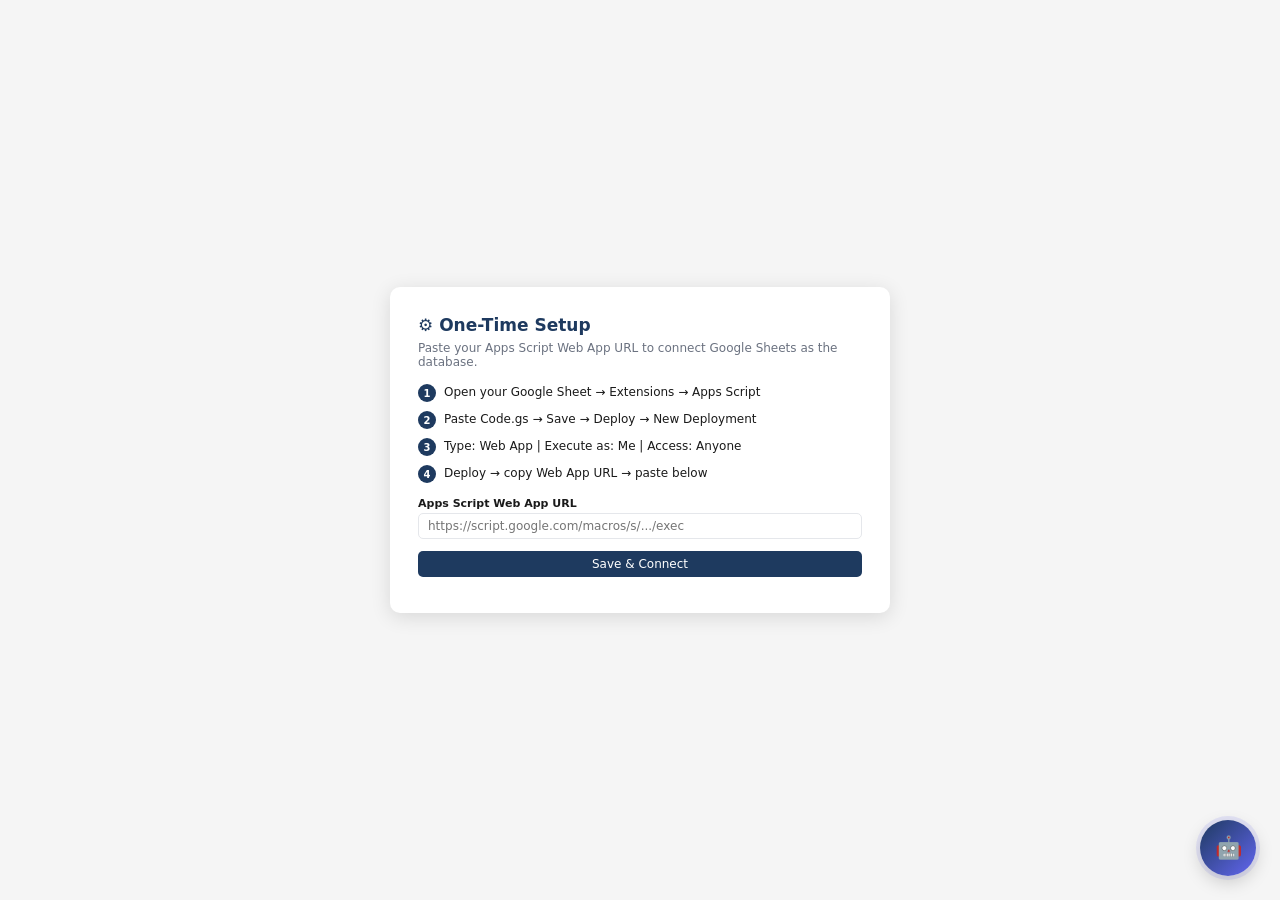
==== index_backup.html @ c00213fd "Add files via upload" ====
<!DOCTYPE html>
<html lang="en">
<head>
    <meta charset="UTF-8">
    <meta name="viewport" content="width=device-width, initial-scale=1.0">
    <title>BS Clients Lead Tracker</title>
    <link rel="stylesheet" href="styles.css?v=2.5">
</head>
<body>
    <div id="toastContainer"></div>
    <audio id="notifAudio" preload="none"></audio>

    <!-- URL SETUP PAGE -->
    <div id="urlSetup" class="url-setup" style="display:none">
        <div class="url-card">
            <h2>⚙️ One-Time Setup</h2>
            <p style="font-size:12px;color:var(--text-muted);margin-bottom:12px">Paste your Apps Script Web App URL to connect Google Sheets as the database.</p>
            <ol class="step-list">
                <li>Open your Google Sheet → Extensions → Apps Script</li>
                <li>Paste Code.gs → Save → Deploy → New Deployment</li>
                <li>Type: Web App | Execute as: Me | Access: Anyone</li>
                <li>Deploy → copy Web App URL → paste below</li>
            </ol>
            <div class="form-group">
                <label>Apps Script Web App URL</label>
                <input id="scriptUrlInput" placeholder="https://script.google.com/macros/s/.../exec">
            </div>
            <div id="urlError" style="color:var(--danger-text);font-size:11px;margin-bottom:8px"></div>
            <button class="btn btn-primary" onclick="window.saveScriptUrl()" style="width:100%">Save & Connect</button>
            <div id="urlSetupNote" style="font-size:11px;color:var(--text-muted);margin-top:8px;text-align:center"></div>
        </div>
    </div>

    <!-- PROFILE PAGE -->
    <div id="profilePage" class="profile-wrap" style="display:none">
        <div class="profile-title">BS Clients</div>
        <div class="profile-sub">Who's signing in?</div>
        <div style="display:flex;gap:16px;flex-wrap:wrap;justify-content:center">
            <div class="profile-card" onclick="window.enterApp('jay')" tabindex="0">
                <div class="profile-avatar" style="background:#1e3a5f">J</div>
                <div class="profile-name">Jay</div>
                <div style="font-size:10px;color:var(--text-muted)">Admin</div>
            </div>
            <div class="profile-card" onclick="window.enterApp('cath')" tabindex="0">
                <div class="profile-avatar" style="background:#be185d">C</div>
                <div class="profile-name">Cath</div>
                <div style="font-size:10px;color:var(--text-muted)">Admin</div>
            </div>
        </div>
    </div>

    <!-- MAIN APP -->
    <div id="appPage" class="app" style="display:none">
        <header class="topbar">
            <h1>BS Clients</h1>
            <div class="verse-ticker-wrap">
              <div class="verse-ticker" id="verseTicker"></div>
            </div>
            <div class="topbar-right">
                <!-- NEW: Today's Focus button -->
                <button class="btn-topbar" onclick="window.openTodaysFocus()" title="Today's Focus — overdue & at-risk leads">📋 Today's Focus</button>
                <!-- Permanent inline lead lookup (replaces sticky note buttons + old search) -->
                <div class="inline-chat" style="position:relative">
                    <input id="topbarChatInput" placeholder="🔍 Look up a lead — name, phone, or email..." autocomplete="off"
                           onkeydown="if(event.key==='Enter')window._topbarChatSubmit()"
                           oninput="window._topbarChatLiveResults(this.value)"
                           onfocus="if(this.value)window._topbarChatLiveResults(this.value)"
                           style="width:300px;padding:5px 10px;border:1px solid var(--border);border-radius:5px;background:var(--card);color:var(--text);font-size:11px;outline:none">
                    <div id="topbarChatResults" class="topbar-chat-results" style="display:none;position:absolute;top:calc(100% + 4px);left:0;right:0;max-height:380px;overflow-y:auto;background:var(--card);border:1px solid var(--border);border-radius:6px;box-shadow:0 8px 24px var(--shadow-lg);z-index:5000"></div>
                </div>
                <span id="gmailTopStatus" class="gmail-status gmail-disconnected">Gmail: Off</span>
                <span id="topbarUserBadge" class="user-badge"></span>
                <button class="btn-topbar" onclick="window.doLogout()">Exit</button>
            </div>
        </header>

        <div class="counters">
            <div class="counter-pill">Intake <span id="cnt-intake">0</span></div>
            <div class="counter-pill">PC <span id="cnt-pc">0</span></div>
            <div class="counter-pill">O <span id="cnt-o">0</span></div>
            <div class="counter-pill">DBB <span id="cnt-dbb">0</span></div>
            <button class="btn-topbar" onclick="window.manualRefresh()" style="margin-left:auto">⟳ Refresh</button>
        </div>

        <div class="sync-bar">
            <div id="syncDot" class="sync-dot"></div>
            <span id="syncText">Ready</span>
        </div>

        <div class="main">
            <nav id="sidebar" class="sidebar"></nav>

            <main class="content">
                <!-- INTAKE PAGE -->
                <div id="page-intake" class="page active">
                    <!-- Parser strip — always visible at top -->
                    <div style="flex-shrink:0;background:var(--card);border:1px solid var(--border);border-radius:6px;padding:10px 12px;margin-bottom:10px;display:flex;flex-wrap:wrap;gap:8px;align-items:flex-start">
                        <textarea id="intakePaste" class="intake-textarea" placeholder="Paste lead info here..." style="flex:1;min-width:220px;height:54px;resize:vertical;font-size:11px;padding:6px 8px;border:1px solid var(--border);border-radius:5px;background:var(--bg);color:var(--text);font-family:inherit"></textarea>
                        <div style="display:flex;flex-direction:column;gap:4px;justify-content:center">
                            <button class="btn btn-primary btn-sm" onclick="window.parseAndAddIntake()">➕ Parse &amp; Add</button>
                            <span id="parseError" style="color:var(--danger-text);font-size:10px;max-width:160px;line-height:1.3"></span>
                        </div>
                    </div>
                    <!-- Table section — same container/structure as PC, O, DBB, Clients -->
                    <div id="intakeTableContainer" style="display:flex;flex-direction:column;flex:1;min-height:0"></div>
                </div>

                <!-- LEAD PAGES -->
                <div id="page-pc" class="page"></div>
                <div id="page-star" class="page"></div>
                <div id="page-o" class="page"></div>
                <div id="page-dbb" class="page"></div>
                <div id="page-clients" class="page"></div>
                <div id="page-retainer" class="page"></div>
                <div id="page-drop" class="page"></div>

                <!-- SCHEDULED PAGE -->
                <div id="page-scheduled" class="page">
                    <div class="page-header">
                        <div class="page-title">Scheduled Emails</div>
                        <button class="btn btn-danger btn-sm" onclick="window.clearSentScheduled()">🗑 Clear Sent</button>
                    </div>
                    <div id="scheduledList"></div>
                </div>

                <!-- TEMPLATES PAGE -->
                <div id="page-templates" class="page">
                    <div class="page-header">
                        <div class="page-title">Templates</div>
                        <div style="display:flex;gap:6px">
                            <button class="btn btn-primary btn-sm" onclick="window.openAddTemplate()">+ Email Template</button>
                            <button class="btn btn-primary btn-sm" onclick="window.openAddSMSTemplate()">+ SMS Template</button>
                        </div>
                    </div>
                    <div style="display:flex;gap:6px;margin-bottom:10px;border-bottom:1px solid var(--border)">
                        <button id="tpl-tab-email" class="btn btn-sm" style="border-radius:5px 5px 0 0;border-bottom:2px solid var(--primary)" onclick="window._switchTemplateTab('email')">📧 Email Templates</button>
                        <button id="tpl-tab-sms" class="btn btn-sm btn-outline" style="border-radius:5px 5px 0 0" onclick="window._switchTemplateTab('sms')">💬 SMS Templates</button>
                    </div>
                    <div id="templatesList"></div>
                    <div id="smsTemplatesList" style="display:none"></div>
                </div>

                <!-- EOD PAGE -->
                <div id="page-eod" class="page">
                    <div class="page-header">
                        <div class="page-title">EOD — Activity History</div>
                        <div style="display:flex;gap:6px">
                            <button class="btn btn-primary btn-sm" onclick="window.openGenerateEOD()">📋 Generate EOD</button>
                            <button class="btn btn-danger btn-sm" onclick="window.clearEODLog()">Clear Log</button>
                        </div>
                    </div>
                    <div id="eodList"></div>
                </div>

                <!-- SETTINGS PAGE -->
                <div id="page-settings" class="page">
                    <div class="page-header"><div class="page-title">Settings</div></div>
                    <div class="settings-section">
                        <h3>Theme</h3>
                        <div style="display:flex;gap:6px;flex-wrap:wrap">
                            <button class="btn btn-sm btn-outline" onclick="window.setTheme('blue')">Blue</button>
                            <button class="btn btn-sm btn-outline" onclick="window.setTheme('pink')">Pink</button>
                            <button class="btn btn-sm btn-outline" onclick="window.setTheme('bw')">B&W</button>
                            <button class="btn btn-sm btn-outline" onclick="window.setTheme('dark')">Dark</button>
                        </div>
                    </div>
                    <div class="settings-section">
                        <h3>Font Size</h3>
                        <div id="fontSizeBtns" style="display:flex;gap:6px">
                            <button class="btn btn-sm btn-outline" data-fs="sm" onclick="window.setFontSize('sm')">Small</button>
                            <button class="btn btn-sm btn-primary" data-fs="md" onclick="window.setFontSize('md')">Medium</button>
                            <button class="btn btn-sm btn-outline" data-fs="lg" onclick="window.setFontSize('lg')">Large</button>
                            <button class="btn btn-sm btn-outline" data-fs="xl" onclick="window.setFontSize('xl')">Extra Large</button>
                        </div>
                    </div>
                    <div class="settings-section">
                        <h3>Notification Sound</h3>
                        <input id="notifSoundUrl" placeholder="Provide a URL to a sound file (MP3/WAV)" style="width:100%;margin-bottom:6px">
                        <div style="display:flex;gap:6px">
                            <button class="btn btn-sm btn-outline" onclick="window.testNotifSound()">Test</button>
                            <button class="btn btn-sm btn-primary" onclick="window.saveNotifSound()">Save</button>
                            <label class="btn btn-sm btn-outline" style="cursor:pointer">
                                Upload Sound File
                                <input type="file" accept="audio/*" style="display:none" onchange="window.uploadNotifSound(this)">
                            </label>
                        </div>
                    </div>
                    <div class="settings-section">
                        <h3>Apps Script URL</h3>
                        <div id="currentUrl" style="font-size:11px;color:var(--text-muted);margin-bottom:6px"></div>
                        <input id="scriptUrlEdit" placeholder="Update URL" style="width:100%;margin-bottom:6px">
                        <button class="btn btn-sm btn-primary" onclick="window.updateScriptUrl()">Update</button>
                    </div>
                    <div class="settings-section">
                        <h3>Gmail Connection</h3>
                        <div id="gmailConnectBox" style="background:var(--danger-bg);border:1px solid var(--danger);border-radius:6px;padding:10px;margin-bottom:10px">
                            <div style="font-weight:600;font-size:12px;margin-bottom:4px">Status: <span id="gmailConnectStatus">Not connected</span></div>
                            <div id="gmailConnectEmail" style="font-size:11px;color:var(--text-muted)">Paste your Gmail access token below.</div>
                        </div>
                        <div style="margin-bottom:10px">
                            <strong style="font-size:12px">🔁 Auto-Refresh via Apps Script (Recommended)</strong>
                            <p style="font-size:11px;color:var(--text-muted);margin:4px 0 8px">Store your OAuth credentials in Apps Script → Script Properties as <code>GMAIL_CLIENT_ID</code>, <code>GMAIL_CLIENT_SECRET</code>, <code>GMAIL_REFRESH_TOKEN</code>. The app will auto-refresh your token every 45 minutes.</p>
                            <button class="btn btn-sm btn-primary" onclick="window.connectGmailViaAppsScript()">🔗 Connect via Apps Script</button>
                            <div id="appsScriptGmailStatus" style="font-size:11px;margin-top:6px;color:var(--text-muted)"></div>
                        </div>
                        <div style="border-top:1px solid var(--border);padding-top:10px;margin-top:10px">
                            <strong style="font-size:12px">🔑 Paste Gmail Access Token (manual)</strong>
                            <p style="font-size:11px;color:var(--text-muted);margin:4px 0 8px">1. Go to <a href="https://developers.google.com/oauthplayground" target="_blank" style="color:var(--primary)">OAuth Playground</a> → ⚙️ → Use your own credentials → paste Client ID<br>2. Select Gmail API → https://mail.google.com/ → Authorize → Exchange code → copy Access token</p>
                            <input id="gmailTokenInput" placeholder="Paste token here" style="width:100%;margin-bottom:6px">
                            <button id="gmailTokenSaveBtn" class="btn btn-sm btn-primary" onclick="window.saveGmailToken()">Save</button>
                        </div>
                    </div>
                    <div class="settings-section">
                        <h3>AI API Key (OpenRouter)</h3>
                        <input id="openrouterKeyInput" placeholder="Paste your OpenRouter API key (sk-or-v1-...)" style="width:100%;margin-bottom:6px">
                        <div style="display:flex;gap:6px;align-items:center;flex-wrap:wrap">
                            <button class="btn btn-sm btn-primary" onclick="window.saveOpenRouterKey()">Save</button>
                            <a href="https://openrouter.ai/keys" target="_blank" style="font-size:11px;color:var(--primary);text-decoration:none">Get a key →</a>
                            <span id="openrouterKeyStatus" style="font-size:11px;color:var(--success-text);margin-left:8px"></span>
                        </div>
                        <div style="font-size:10px;color:var(--text-muted);margin-top:6px;line-height:1.4">Used for SMS Generator. Free models are tried first — you only need credits if free quotas run out.</div>
                    </div>
                    <div class="settings-section">
                        <h3>Status Options</h3>
                        <div id="statusSettingsList"></div>
                        <div style="display:flex;gap:6px;margin-top:8px">
                            <input id="newStatusOpt" placeholder="Customize status dropdown values" style="flex:1">
                            <button class="btn btn-sm btn-primary" onclick="window.addStatusOpt()">Add</button>
                        </div>
                    </div>
                    <div class="settings-section">
                        <h3>Evidence Items & Codes</h3>
                        <div id="evidenceSettingsList"></div>
                        <div style="display:flex;gap:6px;margin-top:8px">
                            <input id="newEvidenceName" placeholder="Evidence name" style="flex:1">
                            <input id="newEvidenceCode" placeholder="Code" style="width:60px">
                            <button class="btn btn-sm btn-primary" onclick="window.addEvidenceItem()">Add</button>
                        </div>
                    </div>
                    <div class="settings-section">
                        <h3>Attorneys</h3>
                        <div id="attorneyList"></div>
                        <div style="display:flex;gap:6px;margin-top:8px">
                            <input id="newAttorneyName" placeholder="Add attorney" style="flex:1">
                            <button class="btn btn-sm btn-primary" onclick="window.addAttorney()">Add</button>
                        </div>
                    </div>
                    <div class="settings-section">
                        <h3>🎨 Theme &amp; Design Customizer</h3>
                        <p style="font-size:11px;color:var(--text-muted);margin-bottom:10px">Personalize colors, hover styles, and fonts.</p>
                        <div style="margin-bottom:10px">
                            <label style="font-size:11px;font-weight:600;display:block;margin-bottom:6px">Quick Presets</label>
                            <div style="display:flex;gap:6px;flex-wrap:wrap">
                                <button class="btn btn-sm btn-outline" onclick="window.loadThemePreset('navy')">🔵 Navy</button>
                                <button class="btn btn-sm btn-outline" onclick="window.loadThemePreset('dark')">🌙 Dark</button>
                                <button class="btn btn-sm btn-outline" onclick="window.loadThemePreset('rose')">🌸 Rose</button>
                                <button class="btn btn-sm btn-outline" onclick="window.loadThemePreset('green')">🌿 Forest</button>
                                <button class="btn btn-sm btn-outline" onclick="window.loadThemePreset('slate')">🩶 Slate</button>
                            </div>
                        </div>
                        <div style="display:grid;grid-template-columns:1fr 1fr;gap:8px;margin-bottom:10px">
                            <div><label style="font-size:11px;display:block;margin-bottom:3px">Primary Color</label><input type="color" id="tp-primary" style="width:100%;height:32px;border:1px solid var(--border);border-radius:5px;cursor:pointer"></div>
                            <div><label style="font-size:11px;display:block;margin-bottom:3px">Background</label><input type="color" id="tp-bg" style="width:100%;height:32px;border:1px solid var(--border);border-radius:5px;cursor:pointer"></div>
                            <div><label style="font-size:11px;display:block;margin-bottom:3px">Card / Panel</label><input type="color" id="tp-card" style="width:100%;height:32px;border:1px solid var(--border);border-radius:5px;cursor:pointer"></div>
                            <div><label style="font-size:11px;display:block;margin-bottom:3px">Text Color</label><input type="color" id="tp-text" style="width:100%;height:32px;border:1px solid var(--border);border-radius:5px;cursor:pointer"></div>
                            <div><label style="font-size:11px;display:block;margin-bottom:3px">Border Color</label><input type="color" id="tp-border" style="width:100%;height:32px;border:1px solid var(--border);border-radius:5px;cursor:pointer"></div>
                            <div><label style="font-size:11px;display:block;margin-bottom:3px">Row Hover Color</label><input type="color" id="tp-rowHover" style="width:100%;height:32px;border:1px solid var(--border);border-radius:5px;cursor:pointer"></div>
                        </div>
                        <div style="margin-bottom:10px">
                            <label style="font-size:11px;font-weight:600;display:block;margin-bottom:4px">Font Family</label>
                            <select id="tp-font" style="width:100%;font-size:12px">
                                <option value="Inter">Inter (Default)</option>
                                <option value="Georgia">Georgia (Serif)</option>
                                <option value="Arial">Arial</option>
                                <option value="Verdana">Verdana</option>
                                <option value="Trebuchet MS">Trebuchet MS</option>
                                <option value="Courier New">Courier New (Mono)</option>
                                <option value="Times New Roman">Times New Roman</option>
                            </select>
                        </div>
                        <div style="display:flex;gap:6px">
                            <button class="btn btn-sm btn-primary" onclick="window.saveTheme()" style="flex:1">💾 Save Theme</button>
                            <button class="btn btn-sm btn-outline" onclick="window.resetTheme()">Reset to Default</button>
                        </div>
                    </div>
                    <div class="settings-section">
                        <h3>✦ Topbar Verse Ticker</h3>
                        <p style="font-size:11px;color:var(--text-muted);margin-bottom:10px">Customize the scrolling Bible verse in the top bar. Hover to pause.</p>
                        <div style="margin-bottom:10px">
                            <label style="font-size:11px;font-weight:600;display:block;margin-bottom:4px">Scroll Speed</label>
                            <div style="display:flex;gap:6px;align-items:center">
                                <span style="font-size:11px;color:var(--text-muted)">Fast</span>
                                <input id="tickerSpeedInput" type="range" min="10" max="80" value="30" style="flex:1">
                                <span style="font-size:11px;color:var(--text-muted)">Slow</span>
                                <button class="btn btn-sm btn-primary" onclick="window.saveTickerSpeed()">Save</button>
                            </div>
                        </div>
                        <label style="font-size:11px;font-weight:600;display:block;margin-bottom:6px">Current Verses</label>
                        <div id="verseSettingsList" style="margin-bottom:10px;max-height:180px;overflow-y:auto"></div>
                        <label style="font-size:11px;font-weight:600;display:block;margin-bottom:4px">Add New Verse</label>
                        <textarea id="newVerseInput" placeholder='"Your verse here." — Book Chapter:Verse' style="width:100%;height:55px;font-size:11px;margin-bottom:6px;resize:vertical"></textarea>
                        <div style="display:flex;gap:6px">
                            <button class="btn btn-sm btn-primary" onclick="window.addVerse()" style="flex:1">+ Add Verse</button>
                            <button class="btn btn-sm btn-outline" onclick="window.resetVerses()">Reset Default</button>
                        </div>
                    </div>
                </div>
            </main>
        </div>
    </div>

    <!-- MODALS -->
    <div id="modalSuccess" class="modal-overlay">
        <div class="modal" style="text-align:center">
            <div class="success-icon">✅</div>
            <h2 id="successTitle">Done!</h2>
            <p id="successText" style="font-size:12px;color:var(--text-muted);margin-bottom:16px"></p>
            <button class="btn btn-primary" onclick="window.closeModal('modalSuccess')">OK</button>
        </div>
    </div>

    <div id="loadingOverlay" class="loading-overlay" style="display:none">
        <div class="spinner"></div>
        <div id="loadingText" style="font-size:13px;font-weight:600;color:var(--primary)">Loading...</div>
    </div>

    <div id="modalConfirmMove" class="modal-overlay">
        <div class="modal">
            <h2>Confirm Move</h2>
            <p id="confirmMoveText" style="font-size:12px;color:var(--text);margin-bottom:16px"></p>
            <div class="modal-actions">
                <button class="btn btn-outline" onclick="window.cancelMove()">NO</button>
                <button class="btn btn-primary" onclick="window.executeMove()">YES</button>
            </div>
        </div>
    </div>

    <div id="modalIntakeDone" class="modal-overlay">
        <div class="modal">
            <h2>Step 1 — Send Thank-You Email</h2>
            <div id="intakeDoneStepBar" class="step-indicator"></div>
            <div id="intakeDoneStep1">
                <p style="font-size:12px;color:var(--text-muted);margin-bottom:8px">Select a template or skip.</p>
                <div class="form-group"><label>Template</label><select id="intakeDoneTmplSelect" onchange="window.previewIntakeThankyou()"><option value="">-- Skip --</option></select></div>
                <div class="form-group"><label>Subject</label><input id="intakeThankyouSubj" readonly></div>
                <div class="form-group"><label>Body</label><textarea id="intakeThankyouBody" readonly style="min-height:80px"></textarea></div>
                <div id="intakeThankyouPreview" style="display:none"><label style="font-size:11px;font-weight:600;margin-bottom:3px;display:block">Preview</label><div id="intakeThankyouPreviewBox" class="email-preview"></div></div>
                <div class="modal-actions">
                    <button class="btn btn-outline" onclick="window.closeModal('modalIntakeDone')">Cancel</button>
                    <button class="btn btn-primary" onclick="window.intakeDoneStep2()">Next →</button>
                </div>
            </div>
            <div id="intakeDoneStep2" style="display:none">
                <h2>Step 2 — Move to Tab</h2>
                <p style="font-size:12px;color:var(--text-muted);margin-bottom:8px">Where should this lead go?</p>
                <div class="form-group"><label>Destination Tab</label><select id="intakeDoneDestTab"><option value="pc">PC</option><option value="star">Star</option><option value="o">O</option><option value="dbb">DBB</option><option value="clients">Clients</option><option value="retainer">Retainer</option><option value="drop">Drop</option></select></div>
                <div class="form-group"><label>Google Drive Link *</label><input id="intakeDoneGdrive" placeholder="https://drive.google.com/..."></div>
                <div class="modal-actions">
                    <button class="btn btn-outline" onclick="window.showIntakeDoneStep(1)">← Back</button>
                    <button class="btn btn-primary" onclick="window.intakeDoneStep3()">Next →</button>
                </div>
            </div>
            <div id="intakeDoneStep3" style="display:none">
                <h2>Step 3 — Confirm</h2>
                <p id="intakeDoneConfirmText" style="font-size:12px;color:var(--text);margin-bottom:16px"></p>
                <div class="modal-actions">
                    <button class="btn btn-outline" onclick="window.closeModal('modalIntakeDone')">NO</button>
                    <button class="btn btn-primary" onclick="window.intakeDoneExecute()">YES</button>
                </div>
            </div>
        </div>
    </div>

    <div id="modalEmail" class="modal-overlay">
        <div class="modal" style="max-width:640px">
            <h2>Email — <span id="emailLeadName"></span></h2>
            <div id="gmailWarning" style="background:var(--warning-bg);color:var(--warning-text);padding:8px;border-radius:5px;font-size:11px;margin-bottom:10px;display:none">Gmail not connected. Go to Settings first.</div>
            <div style="display:flex;gap:4px;margin-bottom:10px;border-bottom:1px solid var(--border);padding-bottom:6px">
                <button id="email-tab-compose-btn" class="btn btn-sm btn-primary" onclick="window._switchEmailTab('compose')">✏️ Compose</button>
                <button id="email-tab-history-btn" class="btn btn-sm btn-outline" onclick="window._switchEmailTab('history')">📜 History</button>
            </div>
            <div id="emailTabCompose">
                <div class="form-group"><label>Template</label><select id="emailTemplateSelect" onchange="window.applyEmailTemplate()"><option value="">-- Write custom --</option></select></div>
                <div class="form-group"><label>Subject</label><input id="emailSubject"></div>
                <div class="form-group">
                    <label>Body</label>
                    <div style="display:flex;flex-wrap:wrap;gap:3px;padding:5px;border:1px solid var(--border);border-bottom:none;border-radius:5px 5px 0 0;background:var(--bg)">
                        <button type="button" class="btn btn-sm btn-outline" onclick="document.getElementById('emailBody').focus();document.execCommand('bold')" title="Bold (Ctrl+B)" style="font-weight:700;min-width:28px">B</button>
                        <button type="button" class="btn btn-sm btn-outline" onclick="document.getElementById('emailBody').focus();document.execCommand('italic')" title="Italic (Ctrl+I)" style="font-style:italic;min-width:28px">I</button>
                        <button type="button" class="btn btn-sm btn-outline" onclick="document.getElementById('emailBody').focus();document.execCommand('underline')" title="Underline (Ctrl+U)" style="text-decoration:underline;min-width:28px">U</button>
                        <span style="width:1px;background:var(--border);margin:2px 4px"></span>
                        <button type="button" class="btn btn-sm btn-outline" onclick="document.getElementById('emailBody').focus();document.execCommand('insertUnorderedList')" title="Bulleted list">• List</button>
                        <button type="button" class="btn btn-sm btn-outline" onclick="document.getElementById('emailBody').focus();document.execCommand('insertOrderedList')" title="Numbered list">1. List</button>
                        <span style="width:1px;background:var(--border);margin:2px 4px"></span>
                        <button type="button" class="btn btn-sm btn-outline" onclick="window.insertLink()" title="Insert link (Ctrl+K)">🔗 Link</button>
                        <button type="button" class="btn btn-sm btn-outline" onclick="document.getElementById('emailBody').focus();document.execCommand('unlink')" title="Remove link">⛓️‍💥</button>
                        <span style="width:1px;background:var(--border);margin:2px 4px"></span>
                        <button type="button" class="btn btn-sm btn-outline" onclick="document.getElementById('emailBody').focus();document.execCommand('undo')" title="Undo (Ctrl+Z)">↶</button>
                        <button type="button" class="btn btn-sm btn-outline" onclick="document.getElementById('emailBody').focus();document.execCommand('redo')" title="Redo (Ctrl+Shift+Z)">↷</button>
                    </div>
                    <div id="emailBody" contenteditable="true" style="min-height:160px;max-height:300px;overflow-y:auto;border:1px solid var(--border);border-radius:0 0 5px 5px;padding:10px;background:var(--card);font-size:13px;line-height:1.5;outline:none"></div>
                </div>
                <div class="modal-actions">
                    <button class="btn btn-outline" onclick="window.closeModal('modalEmail')">Cancel</button>
                    <button id="sendNowBtn" class="btn btn-primary" onclick="window.sendEmailNow()">Send Email</button>
                </div>
            </div>
            <div id="emailTabHistory" style="display:none">
                <div style="font-size:11px;color:var(--text-muted);margin-bottom:8px">Showing emails from the last 2 weeks. Older entries are auto-removed.</div>
                <div id="emailHistoryList" style="max-height:420px;overflow-y:auto"></div>
                <div class="modal-actions" style="margin-top:12px">
                    <button class="btn btn-outline" onclick="window.closeModal('modalEmail')">Close</button>
                </div>
            </div>
        </div>
    </div>

    <div id="modalAddTemplate" class="modal-overlay">
        <div class="modal">
            <h2 id="templateModalTitle">Add Template</h2>
            <div class="form-group"><label>Name</label><input id="tmplName"></div>
            <div class="form-group"><label>Subject</label><input id="tmplSubject"></div>
            <div class="form-group"><label>Body</label><div id="tmplBody" contenteditable="true" style="min-height:100px;border:1px solid var(--border);border-radius:5px;padding:8px;background:var(--card)"></div><div style="display:flex;gap:4px;margin-top:4px"><button class="btn btn-sm btn-outline" onclick="document.execCommand('bold')">B</button><button class="btn btn-sm btn-outline" onclick="document.execCommand('italic')">I</button><button class="btn btn-sm btn-outline" onclick="document.execCommand('underline')">U</button><button class="btn btn-sm btn-outline" onclick="window.insertLink()">🔗 Link</button></div></div>
            <div class="modal-actions">
                <button class="btn btn-outline" onclick="window.closeModal('modalAddTemplate')">Cancel</button>
                <button class="btn btn-primary" onclick="window.saveTemplate()">Save</button>
            </div>
        </div>
    </div>

    <!-- SMS TEMPLATE MODAL — for the SMS Generator preset list -->
    <div id="modalAddSMSTemplate" class="modal-overlay">
        <div class="modal" style="max-width:520px">
            <h2 id="smsTemplateModalTitle">Add SMS Template</h2>
            <div class="form-group">
                <label>Name (shown in SMS Generator)</label>
                <input id="smsTmplName" placeholder="e.g. Welcome Text, Appointment Reminder">
            </div>
            <div class="form-group">
                <label>Tone instruction <span style="font-size:10px;color:var(--text-muted)">(how the AI should sound)</span></label>
                <input id="smsTmplTone" placeholder="e.g. warm and casual, professional and concise">
            </div>
            <div class="form-group">
                <label>Format template <span style="font-size:10px;color:var(--text-muted)">(the AI follows this structure — use {name}, {firstName}, {phone}, {attorney}, {status}, {notes}, {followUp})</span></label>
                <textarea id="smsTmplFormat" placeholder="Hi {firstName}, just checking in on your case. ..." style="min-height:90px;width:100%;padding:8px;border:1px solid var(--border);border-radius:5px;background:var(--card);font-family:inherit;font-size:12px;resize:vertical"></textarea>
            </div>
            <div style="font-size:10px;color:var(--text-muted);padding:6px 10px;background:var(--bg);border-radius:4px;margin-bottom:8px;line-height:1.4">
                <strong>How it works:</strong> The AI uses your format as a guide — fills in the placeholders with the actual lead data and adjusts the wording to match the tone. Keep it under 280 chars.
            </div>
            <div class="modal-actions">
                <button class="btn btn-outline" onclick="window.closeModal('modalAddSMSTemplate')">Cancel</button>
                <button class="btn btn-primary" onclick="window.saveSMSTemplate()">Save</button>
            </div>
        </div>
    </div>

    <div id="modalSearchResults" class="modal-overlay">
        <div class="modal"><h2>Search Results</h2><div id="searchResultsList" style="max-height:300px;overflow-y:auto"></div><div class="modal-actions"><button class="btn btn-outline" onclick="window.closeModal('modalSearchResults')">Close</button></div></div>
    </div>

    <div id="modalNotes" class="modal-overlay">
        <div class="modal"><h2>Notes — <span id="notesLeadName"></span></h2><textarea id="notesContent" class="notes-textarea"></textarea><div class="modal-actions"><button class="btn btn-outline" onclick="window.closeModal('modalNotes')">Cancel</button><button class="btn btn-primary" onclick="window.saveNotes()">Save</button></div></div>
    </div>

    <div id="modalGenerateEOD" class="modal-overlay">
        <div class="modal" style="max-width:500px">
            <h2>📋 Generate EOD Report</h2>
            <div class="form-row">
                <div class="form-group"><label>Start Time</label><input id="eodStartTime" type="time"></div>
                <div class="form-group"><label>End Time</label><input id="eodEndTime" type="time"></div>
            </div>
            <div class="form-group"><label>Priority Tasks Override (leave blank to auto-generate)</label><textarea id="eodPriorityOverride" style="min-height:60px"></textarea></div>
            <div class="form-group"><label>Priorities for Tomorrow</label><textarea id="eodPrioTomorrow" style="min-height:60px"></textarea></div>
            <div class="form-group"><label>Preview</label><pre id="eodPreviewText" style="background:var(--bg);padding:10px;border-radius:5px;font-size:11px;white-space:pre-wrap;max-height:200px;overflow-y:auto"></pre></div>
            <div class="modal-actions">
                <button class="btn btn-outline" onclick="window.closeModal('modalGenerateEOD')">Cancel</button>
                <button class="btn btn-primary" onclick="window.copyEODReport()">📋 Copy to Clipboard</button>
            </div>
        </div>
    </div>

    <!-- NEW: Today's Focus Modal -->
    <div id="modalTodaysFocus" class="modal-overlay">
        <div class="modal" style="max-width:580px">
            <div style="display:flex;align-items:center;justify-content:space-between;margin-bottom:14px">
                <div>
                    <h2 style="margin-bottom:2px">📋 Today's Focus</h2>
                    <div id="todaysFocusDate" style="font-size:11px;color:var(--text-muted)"></div>
                </div>
                <button class="btn btn-outline btn-sm" onclick="window.closeModal('modalTodaysFocus')">✕ Close</button>
            </div>
            <div id="todaysFocusMetrics" style="display:grid;grid-template-columns:repeat(4,1fr);gap:8px;margin-bottom:16px"></div>
            <div id="todaysFocusContent"></div>
        </div>
    </div>

    <div id="ctxMenu" class="ctx-menu" style="display:none"></div>

    <!-- CHAT PANEL (kept for backward compat with chat.js; UI surface is now in topbar) -->
    <button id="chatBtn" class="chat-btn" onclick="window.toggleChat()" style="display:none" title="Search a lead">🔍</button>
    <div id="chatPanel" class="chat-panel" style="display:none">
        <div style="background:var(--primary);color:#fff;padding:8px 12px;font-size:12px;font-weight:600;border-radius:10px 10px 0 0">🔍 Ask About a Lead</div>
        <div class="chat-messages" id="chatMessages">
            <div class="chat-msg ai" id="chatGreeting">Enter a name, phone number, or email to look up a lead.</div>
        </div>
        <div class="chat-input-row">
            <input id="chatInput" placeholder="Name, phone, or email..." onkeydown="if(event.key==='Enter')window.sendChat()">
            <button class="chat-send" onclick="window.sendChat()">🔍</button>
        </div>
    </div>

    <!-- AI ASSISTANT — floating chatbox with full CRM context -->
    <button id="aiAssistantBtn" class="ai-assistant-btn" onclick="window.toggleAIAssistant()" title="Ask the AI about your leads, EOD, follow-ups, anything…">
        <span style="font-size:22px;line-height:1">🤖</span>
    </button>
    <div id="aiAssistantPanel" class="ai-assistant-panel">
        <div class="aia-header">
            <div style="display:flex;align-items:center;gap:8px">
                <span style="font-size:18px">🤖</span>
                <div>
                    <div style="font-weight:700;font-size:13px">CRM Assistant</div>
                    <div style="font-size:10px;opacity:.85" id="aia-status">Ready</div>
                </div>
            </div>
            <div style="display:flex;gap:4px">
                <button onclick="window._aiAssistantClear()" title="Clear conversation" style="background:rgba(255,255,255,.18);border:none;color:#fff;border-radius:5px;padding:3px 8px;cursor:pointer;font-size:11px">↻</button>
                <button onclick="window.toggleAIAssistant()" title="Close" style="background:rgba(255,255,255,.18);border:none;color:#fff;border-radius:5px;padding:3px 9px;cursor:pointer;font-size:14px;line-height:1">×</button>
            </div>
        </div>
        <div class="aia-messages" id="aia-messages"></div>
        <div class="aia-input-row">
            <textarea id="aia-input" rows="1" placeholder="Ask me anything about your leads, EOD, follow-ups…" onkeydown="window._aiAssistantKey(event)" oninput="window._aiAssistantAutoSize(this)"></textarea>
            <button id="aia-send-btn" onclick="window.sendAIMessage()" title="Send (Enter)">↑</button>
        </div>
    </div>
  <!-- ✨ ADD THIS ONE LINE ✨ -->
    <script src="compatibility-fix.js"></script>
    <script src="integrated-system.js"></script>
    <!-- SCRIPTS (Load Order Matters) -->
    <script src="state.js?v=2.5"></script>
    <script src="config.js?v=2.5"></script>
    <script src="utils.js?v=2.5"></script>
    <script src="api.js?v=2.5"></script>
    <script src="appsScript.js?v=2.5"></script>
    <script src="gmail.js?v=2.5"></script>
    <script src="email.js?v=2.5"></script>
    <script src="leads.js?v=2.5"></script>
    <script src="init.js?v=2.5"></script>
    <script src="ui.js?v=2.5"></script>
    <script src="digest.js?v=2.5"></script>
    <script src="settings.js?v=2.5"></script>
    <script src="chat.js?v=2.5"></script>
    <script src="modals.js?v=2.5"></script>
    <script src="main.js?v=2.5"></script>
    <script src="intake.js?v=2.5"></script>
    <script src="theme.js?v=2.5"></script>
    <script src="sticky.js?v=2.5"></script>
</body>
</html>
---- styles.css ----
/* ===== VARIABLES & THEME SETUP ===== */
:root {
  --primary: #1e3a5f; --primary-hover: #163050; --primary-light: #eff6ff; --primary-border: #bfdbfe;
  --bg: #f5f5f5; --card: #ffffff; --text: #1a1a1a; --text-muted: #6b7280; --border: #e5e7eb;
  --success: #22c55e; --success-bg: #d1fae5; --success-text: #065f46;
  --danger: #ef4444; --danger-bg: #fee2e2; --danger-text: #991b1b;
  --warning: #f59e0b; --warning-bg: #fef3c7; --warning-text: #92400e;
  --shadow: rgba(0,0,0,0.07); --shadow-lg: rgba(0,0,0,0.12);
  --row-hover: #fffde7;
  
  /* Simple Animation Speeds */
  --anim-fast: 0.1s;
  --anim-normal: 0.15s;
  --anim-slow: 0.2s;
  /* Simple Animation Curves */
  --curve-smooth: ease;
  --curve-bounce: ease;
}

[data-theme="pink"] { --primary: #be185d; --primary-hover: #9d174d; --primary-light: #fce7f3; --primary-border: #fbcfe8; --success-bg: #fce7f3; --success-text: #9d174d; --row-hover: #fff0f6; }
[data-theme="bw"] { --primary: #000; --primary-hover: #333; --primary-light: #f3f4f6; --primary-border: #d1d5db; --bg: #fff; --card: #fff; --text: #000; --text-muted: #6b7280; --border: #000; --success: #000; --success-bg: #f3f4f6; --success-text: #000; --danger: #000; --danger-bg: #f3f4f6; --danger-text: #000; --row-hover: #f5f5f5; }
[data-theme="dark"] { --primary: #3b82f6; --primary-hover: #2563eb; --primary-light: #1e3a5f; --primary-border: #1e40af; --bg: #0f172a; --card: #1e293b; --text: #f1f5f9; --text-muted: #94a3b8; --border: #334155; --success: #22c55e; --success-bg: #166534; --success-text: #86efac; --danger: #ef4444; --danger-bg: #991b1b; --danger-text: #fca5a5; --warning: #f59e0b; --warning-bg: #92400e; --warning-text: #fcd34d; --shadow: rgba(0,0,0,0.3); --shadow-lg: rgba(0,0,0,0.5); --row-hover: #1e3a2f; }

/* ===== RESET & BASE ===== */
* { box-sizing: border-box; margin: 0; padding: 0; }
body {
  font-family: 'Inter', system-ui, -apple-system, sans-serif;
  background: var(--bg);
  color: var(--text);
  height: 100vh;
  overflow: hidden;
  -webkit-font-smoothing: antialiased;
  -moz-osx-font-smoothing: grayscale;
}

body[data-fs="sm"] .content, body[data-fs="sm"] .sidebar { zoom: 0.85; }
body[data-fs="md"] .content, body[data-fs="md"] .sidebar { zoom: 1; }
body[data-fs="lg"] .content, body[data-fs="lg"] .sidebar { zoom: 1.15; }
body[data-fs="xl"] .content, body[data-fs="xl"] .sidebar { zoom: 1.30; }

/* ===== LAYOUT STRUCTURE ===== */
.app { display: flex; flex-direction: column; height: 100vh; overflow: hidden; }

.topbar {
  background: var(--primary);
  color: #fff;
  padding: 0 16px;
  display: flex;
  align-items: center;
  justify-content: space-between;
  height: 52px;
  flex-shrink: 0;
  gap: 10px;
  box-shadow: 0 2px 8px var(--shadow-lg);
  position: relative;
  z-index: 100;
  animation: none;
}
.topbar h1 { font-size: 14px; font-weight: 600; white-space: nowrap; letter-spacing: 0.02em; }
.topbar-right { display: flex; align-items: center; gap: 8px; flex-shrink: 0; }
/* Bible Verse Ticker */
.verse-ticker-wrap { flex:1; overflow:hidden; margin:0 16px; position:relative; height:100%; display:flex; align-items:center; mask-image:linear-gradient(to right,transparent 0%,black 8%,black 92%,transparent 100%); -webkit-mask-image:linear-gradient(to right,transparent 0%,black 8%,black 92%,transparent 100%); }
.verse-ticker { display:inline-block; white-space:nowrap; font-size:12px; color:rgba(255,255,255,0.85); font-style:italic; letter-spacing:0.02em; animation:versescroll 30s linear infinite; cursor:pointer; }
.verse-ticker:hover { animation-play-state:paused; color:#fff; }
@keyframes versescroll { 0% { transform:translateX(100vw); } 100% { transform:translateX(-100%); } }
/* Sticky Notes */
.sticky-note { resize:both; overflow:auto; }
.sticky-note.hidden { display:none !important; }
@keyframes slideUp { from { transform:translateY(20px); opacity:0; } to { transform:translateY(0); opacity:1; } }

.search-global { flex: 1; max-width: 280px; position: relative; }
.search-global input {
  width: 100%; padding: 5px 10px 5px 30px; font-size: 12px; border-radius: 20px;
  border: 1px solid rgba(255,255,255,.3); background: rgba(255,255,255,.1); color: #fff; outline: none;
  transition: background var(--anim-normal) var(--curve-bounce), border-color var(--anim-normal) var(--curve-bounce), transform var(--anim-normal) var(--curve-bounce);
}
.search-global input:focus { background: rgba(255,255,255,.2); border-color: rgba(255,255,255,.5); transform: scale(1.02); }
.search-global input::placeholder { color: rgba(255,255,255,.5); }
.search-global::before { content: '🔍'; position: absolute; left: 9px; top: 50%; transform: translateY(-50%); font-size: 11px; opacity: 0.7; }

.user-badge { 
  font-size: 11px; background: rgba(255,255,255,.15); padding: 3px 8px; border-radius: 20px; white-space: nowrap;
  animation: fadeIn var(--anim-slow) ease 0.3s both;
}
.gmail-status { 
  font-size: 10px; padding: 2px 7px; border-radius: 20px; font-weight: 600; white-space: nowrap; 
  transition: all var(--anim-normal) var(--curve-bounce);
  animation: gentlePulse 2.5s ease-in-out infinite;
}
.gmail-connected { background: var(--success-bg); color: var(--success-text); }
.gmail-disconnected { background: var(--danger-bg); color: var(--danger-text); }

.btn-topbar {
  font-size: 11px; background: rgba(255,255,255,.1); border: 1px solid rgba(255,255,255,.2);
  color: #fff; padding: 3px 8px; border-radius: 5px; cursor: pointer; white-space: nowrap;
  transition: transform var(--anim-normal) var(--curve-bounce), background var(--anim-fast), box-shadow var(--anim-normal);
}
.btn-topbar:hover { background: rgba(255,255,255,.2); }
.btn-topbar:active { transform: translateY(0) scale(0.98); }

.counters { background: var(--primary); padding: 6px 16px 10px; display: flex; gap: 10px; flex-wrap: wrap; border-top: 1px solid rgba(255,255,255,.1); }
.counter-pill {
  background: rgba(255,255,255,.12); border-radius: 20px; padding: 3px 12px;
  font-size: 11px; color: #fff; font-weight: 500; cursor: default;
  transition: background var(--anim-normal) var(--curve-bounce), transform var(--anim-normal) var(--curve-bounce);
}
.counter-pill:hover { background: rgba(255,255,255,.2); transform: translateY(-2px) scale(1.05); }
.counter-pill span { font-weight: 700; margin-left: 3px; }

.sync-bar {
  background: var(--primary); padding: 3px 16px; font-size: 10px; color: rgba(255,255,255,.6);
  display: flex; align-items: center; gap: 6px; min-height: 20px;
}
.sync-dot { 
  width: 6px; height: 6px; border-radius: 50%; background: #9ca3af; flex-shrink: 0; 
  transition: background var(--anim-fast), transform var(--anim-fast);
}
.sync-dot.syncing { background: var(--warning); animation: syncPulse 1.2s ease-in-out infinite; }
.sync-dot.ok { background: var(--success); animation: successPop 0.5s var(--curve-bounce); }
.sync-dot.err { background: var(--danger); animation: shake 0.4s var(--curve-bounce); }

.main { display: flex; flex-direction: column-reverse; flex: 1; overflow: hidden; }
.sidebar { 
  width: 100%; 
  background: var(--card); 
  border-top: 1px solid var(--border); 
  border-right: none;
  flex-shrink: 0; 
  overflow-x: auto;
  overflow-y: hidden;
  display: flex;
  flex-direction: row;
  align-items: stretch;
  padding: 0 8px;
  gap: 2px;
  height: 34px;
  scrollbar-width: thin;
}
.sidebar::-webkit-scrollbar { height: 6px; }
.sidebar::-webkit-scrollbar-thumb { background: var(--border); border-radius: 3px; }
.sidebar-section { 
  padding: 0; 
  display: flex; 
  flex-direction: row; 
  align-items: stretch;
  gap: 1px;
  border-right: 1px solid var(--border);
  padding-right: 6px;
  margin-right: 4px;
}
.sidebar-section:last-child { border-right: none; }
.sidebar-label { 
  display: none; /* Hidden in bottom tab mode — section dividers replace headers */
}
.nav-item {
  display: inline-flex; 
  align-items: center; 
  justify-content: flex-start; 
  padding: 0 12px;
  font-size: 11px; 
  color: var(--text); 
  cursor: pointer; 
  border-left: none;
  border-top: 2px solid transparent;
  border-radius: 0;
  outline: none;
  white-space: nowrap;
  gap: 6px;
  transition: background var(--anim-fast), color var(--anim-fast), border-color var(--anim-fast);
}
.nav-item:hover, .nav-item:focus { background: var(--primary-light); color: var(--primary); }
.nav-item.active { 
  background: var(--primary-light); 
  color: var(--primary); 
  border-left-color: transparent;
  border-top-color: var(--primary);
  font-weight: 600; 
}
.nav-badge { 
  background: var(--border); 
  color: var(--text); 
  font-size: 9px; 
  padding: 1px 6px; 
  border-radius: 10px; 
  font-weight: 600; 
  transition: background var(--anim-fast), transform var(--anim-fast);
}
.nav-item.active .nav-badge { background: var(--primary); color: #fff; }
.nav-item:hover .nav-badge { transform: scale(1.05); }

.content { flex: 1; overflow: hidden; padding: 16px; min-height: 0; display: flex; flex-direction: column; }

/* ===== PAGE ANIMATIONS ===== */
.page { 
  display: none; opacity: 0; transform: translateY(15px); 
  transition: opacity var(--anim-normal) var(--curve-smooth), transform var(--anim-normal) var(--curve-bounce);
}
.page.active { display: flex; flex-direction: column; flex: 1; min-height: 0; overflow-y: auto; opacity: 1; transform: translateY(0); }
/* Pages that contain a flex:1 table-wrap manage their own scroll — hide page-level scrollbar for them */
#page-pc.active, #page-o.active, #page-dbb.active, #page-clients.active,
#page-star.active, #page-retainer.active, #page-drop.active, #page-intake.active { overflow-y: hidden; }

.page-header { 
  display: flex; align-items: center; justify-content: space-between; margin-bottom: 12px; 
  animation: slideIn var(--anim-slow) var(--curve-bounce);
}
.page-title { font-size: 15px; font-weight: 600; color: var(--primary); }

/* ===== FORM ELEMENTS ===== */
select, input, textarea {
  font-family: inherit; font-size: 12px; border: 1px solid var(--border); border-radius: 5px;
  padding: 5px 9px; background: var(--card); color: var(--text); outline: none;
  transition: border-color var(--anim-normal) var(--curve-bounce), box-shadow var(--anim-normal) var(--curve-bounce), transform var(--anim-normal) var(--curve-bounce);
}
select:focus, input:focus, textarea:focus { 
  border-color: var(--primary); box-shadow: 0 0 0 3px var(--primary-light); transform: scale(1.01);
}

/* ===== BUTTONS ===== */
.btn {
  font-family: inherit; font-size: 12px; padding: 6px 12px; border-radius: 5px; border: none;
  cursor: pointer; font-weight: 500; transform: translateY(0);
  transition: all var(--anim-normal) var(--curve-bounce);
  position: relative; overflow: hidden;
}
.btn:active { transform: scale(0.97); }

.btn-primary { background: var(--primary); color: #fff; }
.btn-primary:hover { 
  background: var(--primary-hover);
}

.btn-sm { padding: 3px 8px; font-size: 11px; }

.btn-danger { background: var(--danger-bg); color: var(--danger-text); }
.btn-danger:hover { 
  background: var(--danger); color: #fff;
}

.btn-success { background: var(--success-bg); color: var(--success-text); }
.btn-success:hover { 
  background: var(--success); color: #fff;
}

.btn-outline { background: var(--card); border: 1px solid var(--border); color: var(--text); }
.btn-outline:hover { 
  background: var(--primary-light); border-color: var(--primary);
}

/* ===== TABLES ===== */
.table-wrap { 
  overflow-x: auto; overflow-y: auto; flex: 1; min-height: 0; border-radius: 6px; 
  border: 1px solid var(--border); background: var(--card);
}
table { width: max-content; min-width: 100%; border-collapse: separate; border-spacing: 0; font-size: 12px; border-radius: 6px; table-layout: auto; }

thead tr { position: sticky; top: 0; z-index: 20; }
th {
  background: var(--primary-light); padding: 5px 6px; text-align: left; font-weight: 600; color: var(--text);
  font-size: 10px; border-bottom: 1px solid var(--border); white-space: nowrap; cursor: pointer; user-select: none; position: relative;
  transition: background var(--anim-fast);
}
th:hover { background: var(--primary-border); }
th.sort-asc::after { content: ' ▲'; font-size: 9px; color: var(--primary); }
th.sort-desc::after { content: ' ▼'; font-size: 9px; color: var(--primary); }

/* Column Resizing */
th.resizable { position: relative; }
th.resizable .resizer {
  position: absolute;
  top: 0;
  right: 0;
  width: 5px;
  height: 100%;
  cursor: col-resize;
  user-select: none;
  z-index: 10;
}
th.resizable .resizer:hover {
  background: var(--primary);
  opacity: 0.5;
}
th.resizable .resizer:active {
  background: var(--primary);
  opacity: 0.8;
}

th.chk-col, td.chk-col { width: 28px; min-width: 28px; max-width: 28px; padding: 5px 2px; text-align: center; }
td.chk-col input[type=checkbox] { width: 13px; height: 13px; margin: 0; cursor: pointer; accent-color: var(--primary); }

th.frozen, td.frozen { position: sticky; background: var(--card); z-index: 10; }
td.frozen { background: var(--card); }
/* Inline background-color on td beats this via specificity when set with !important */
/* Row highlight colors must override frozen cell backgrounds */
td.frozen[style*="background-color"] { z-index: 10; }
th.frozen { background: var(--primary-light); z-index: 25; }

tr { 
  transition: background-color var(--anim-fast) ease, opacity var(--anim-fast) ease;
}
tr:hover { 
  background-color: var(--row-hover);
}
tr:hover td.frozen { background-color: var(--row-hover); }
tr.row-review td, tr.row-review td.frozen { background-color: #00CF00 !important; color: #003300 !important; }
tr.row-review td a, tr.row-review td select { color: #003300 !important; }
tr.row-drop td, tr.row-drop td.frozen { background-color: #ED6C69 !important; color: #3a0000 !important; }
tr.row-drop td a, tr.row-drop td select { color: #3a0000 !important; }

th.f-chk-1, td.f-chk-1 { left: 0px; }
th.f-chk-2, td.f-chk-2 { left: 28px; }
th.f-chk-3, td.f-chk-3 { left: 56px; }
th.f-chk-4, td.f-chk-4 { left: 84px; }
th.f-chk-5, td.f-chk-5 { left: 112px; }
/* f-date starts at 0 — Duration column is NOT frozen, no checkbox cols precede it */
th.f-date, td.f-date { left: 0px; width: 90px; min-width: 90px; max-width: 90px; }
th.f-name, td.f-name { left: 90px; min-width: 130px; box-shadow: 2px 0 4px -2px var(--shadow-lg); }

td { padding: 4px 6px; border-bottom: 1px solid var(--border); color: var(--text); vertical-align: middle; font-size: 11px; }
tr:last-child td { border-bottom: none; }
tr:focus { outline: 2px solid var(--primary); outline-offset: -2px; }

td.editable { cursor: text; transition: background var(--anim-fast); }
td.editable:hover { background: var(--warning-bg); }

/* ===== BADGES ===== */
.badge { 
  display: inline-flex; align-items: center; padding: 1px 7px; border-radius: 9px; font-size: 10px; font-weight: 600; 
  transition: transform var(--anim-normal) var(--curve-bounce);
}
.badge:hover { transform: scale(1.1); }
.badge-hot { background: var(--danger-bg); color: var(--danger-text); }
.badge-cold { background: var(--primary-light); color: var(--primary); }
.badge-pc { background: #ede9fe; color: #5b21b6; }
.badge-star { background: var(--warning-bg); color: var(--warning-text); }
.badge-o { background: var(--success-bg); color: var(--success-text); }
.badge-dbb { background: #ffedd5; color: #9a3412; }
.badge-clients { background: #dcfce7; color: #166534; }
.badge-drop { background: #f3f4f6; color: #6b7280; }
.badge-retainer { background: #e0f2fe; color: #075985; }
.badge-intake { background: #f3e8ff; color: #6b21a8; }

/* ===== MODALS & OVERLAYS ===== */
.modal-overlay {
  position: fixed; inset: 0; background: rgba(0,0,0,.5); z-index: 1000;
  display: flex; align-items: center; justify-content: center; padding: 16px;
  opacity: 0; pointer-events: none; backdrop-filter: blur(3px);
  transition: opacity var(--anim-normal) var(--curve-smooth), backdrop-filter var(--anim-normal);
}
.modal-overlay.active { opacity: 1; pointer-events: all; }

.modal {
  background: var(--card); border-radius: 10px; padding: 20px; max-width: 480px; width: 100%;
  max-height: 92vh; overflow-y: auto;
  transform: scale(0.9) translateY(30px);
  transition: transform var(--anim-slow) var(--curve-bounce);
  box-shadow: 0 20px 60px var(--shadow-lg);
}
.modal-overlay.active .modal { transform: scale(1) translateY(0); }

.modal h2 { font-size: 15px; font-weight: 600; margin-bottom: 14px; color: var(--primary); }
.form-group { margin-bottom: 12px; }
.form-group label { display: block; font-size: 11px; font-weight: 600; color: var(--text); margin-bottom: 3px; }
.form-group input, .form-group select, .form-group textarea { width: 100%; }
.form-row { display: grid; grid-template-columns: 1fr 1fr; gap: 8px; }
.modal-actions { display: flex; gap: 8px; justify-content: flex-end; margin-top: 16px; }

/* ===== TOAST NOTIFICATIONS ===== */
#toastContainer { position: fixed; top: 16px; right: 16px; z-index: 9999; display: flex; flex-direction: column; gap: 8px; pointer-events: none; }
.toast {
  background: var(--card); border: 1px solid var(--border); border-radius: 8px; padding: 12px 16px;
  box-shadow: 0 10px 30px var(--shadow-lg); min-width: 280px; max-width: 360px;
  opacity: 0; transform: translateX(50px) scale(0.95); pointer-events: all;
  transition: all var(--anim-slow) var(--curve-bounce);
}
.toast.show { opacity: 1; transform: translateX(0) scale(1); }
.toast-title { font-size: 13px; font-weight: 700; margin-bottom: 2px; }
.toast-msg { font-size: 12px; color: var(--text-muted); line-height: 1.4; }
.toast-success { border-left: 4px solid var(--success); }
.toast-success .toast-title { color: var(--success-text); }
.toast-warning { border-left: 4px solid var(--warning); }
.toast-warning .toast-title { color: var(--warning-text); }
.toast-error { border-left: 4px solid var(--danger); }
.toast-error .toast-title { color: var(--danger-text); }

/* ===== PROFILE & ONBOARDING ===== */
.profile-wrap { min-height: 100vh; display: flex; flex-direction: column; align-items: center; justify-content: center; background: var(--bg); }
.profile-title { 
  font-size: 22px; font-weight: 700; color: var(--primary); margin-bottom: 6px; 
  animation: fadeInDown var(--anim-slow) var(--curve-bounce);
}
.profile-sub { 
  font-size: 13px; color: var(--text-muted); margin-bottom: 28px; 
  animation: fadeInDown var(--anim-slow) var(--curve-bounce) 0.15s both;
}
.profile-card {
  background: var(--card); border-radius: 14px; padding: 28px 36px; display: flex; flex-direction: column;
  align-items: center; gap: 10px; cursor: pointer; border: 2px solid transparent;
  box-shadow: 0 2px 12px var(--shadow); min-width: 130px;
  transition: all var(--anim-slow) var(--curve-bounce);
  animation: fadeInUp var(--anim-slow) var(--curve-bounce) 0.3s both;
}
.profile-card:hover, .profile-card:focus { 
  border-color: var(--primary); box-shadow: 0 4px 12px var(--shadow-lg); outline: none;
}
.profile-card:hover .profile-avatar { transform: none; }
.profile-avatar { 
  width: 60px; height: 60px; border-radius: 50%; display: flex; align-items: center; justify-content: center; 
  font-size: 24px; font-weight: 700; color: #fff; background: var(--primary); 
  transition: transform 0.7s var(--curve-bounce);
}
.profile-name { font-size: 15px; font-weight: 600; color: var(--primary); }

/* ===== MISC COMPONENTS ===== */
.step-dot {
  width: 22px; height: 22px; border-radius: 50%; background: var(--border); color: var(--text-muted);
  display: flex; align-items: center; justify-content: center; font-size: 10px; font-weight: 700; flex-shrink: 0;
  transition: all var(--anim-normal) var(--curve-bounce);
}
.step-dot.active { 
  background: var(--primary); color: #fff; transform: scale(1.25);
  box-shadow: 0 0 0 4px var(--primary-light), 0 2px 8px var(--shadow);
  animation: ripple 1.5s ease-in-out infinite;
}
.step-dot.done { background: var(--success-bg); color: var(--success-text); animation: checkBounce 0.5s var(--curve-bounce); }
.step-line { flex: 1; height: 1px; background: var(--border); transition: background var(--anim-normal); }

.tabs-wrap { display: flex; gap: 2px; background: var(--border); padding: 3px; border-radius: 7px; width: fit-content; margin-bottom: 14px; }
.tab-btn { 
  padding: 5px 12px; font-size: 12px; border-radius: 5px; cursor: pointer; color: var(--text-muted); font-weight: 500; 
  border: none; background: transparent; transition: all var(--anim-normal) var(--curve-bounce);
}
.tab-btn:hover { color: var(--text); transform: translateY(-1px); }
.tab-btn.active { 
  background: var(--card); color: var(--primary); font-weight: 600; box-shadow: 0 2px 6px var(--shadow); transform: translateY(-2px);
}

.loading-overlay { 
  position: fixed; inset: 0; background: rgba(255,255,255,.88); z-index: 3000; display: flex; flex-direction: column; 
  align-items: center; justify-content: center; gap: 10px; backdrop-filter: blur(4px); animation: fadeIn var(--anim-fast);
}
.spinner { 
  width: 32px; height: 32px; border: 3px solid var(--border); border-top-color: var(--primary); border-radius: 50%; 
  animation: spin 0.8s cubic-bezier(0.68, -0.55, 0.265, 1.55) infinite;
}

.url-setup { min-height: 100vh; display: flex; align-items: center; justify-content: center; background: var(--bg); }
.url-card { 
  background: var(--card); border-radius: 10px; padding: 28px; max-width: 500px; width: 100%; 
  box-shadow: 0 4px 20px var(--shadow-lg); animation: fadeInUp var(--anim-slow) var(--curve-bounce);
}
.url-card h2 { color: var(--primary); font-size: 17px; margin-bottom: 6px; }
.step-list { counter-reset: steps; margin: 14px 0; }
.step-list li { 
  counter-increment: steps; display: flex; gap: 8px; margin-bottom: 8px; font-size: 12px; color: var(--text); line-height: 1.5; 
  animation: slideIn var(--anim-normal) var(--curve-bounce); animation-fill-mode: both;
}
.step-list li:nth-child(1) { animation-delay: 0.1s; }
.step-list li:nth-child(2) { animation-delay: 0.2s; }
.step-list li:nth-child(3) { animation-delay: 0.3s; }
.step-list li:nth-child(4) { animation-delay: 0.4s; }
.step-list li::before { 
  content: counter(steps); background: var(--primary); color: #fff; border-radius: 50%; width: 18px; height: 18px; 
  display: flex; align-items: center; justify-content: center; font-size: 10px; font-weight: 700; flex-shrink: 0; margin-top: 1px;
  transition: transform var(--anim-normal) var(--curve-bounce);
}
.step-list li:hover::before { transform: scale(1.2) rotate(360deg); }

code { background: var(--border); padding: 1px 5px; border-radius: 3px; font-size: 11px; }

.chat-btn {
  /* This button is hidden — the AI assistant button replaces it.
     Use !important to override the inline display:flex that comes from the .chat-btn class itself. */
  display: none !important;
}
/* Keep the chat-panel hidden too (legacy popup) */
.chat-panel { display: none !important; }

.chat-messages { flex: 1; overflow-y: auto; padding: 10px; display: flex; flex-direction: column; gap: 6px; min-height: 180px; scroll-behavior: smooth; }
.chat-msg { 
  padding: 7px 10px; border-radius: 7px; font-size: 12px; line-height: 1.4; max-width: 88%; 
  animation: messageSlide var(--anim-normal) var(--curve-bounce);
}
.chat-msg.user { background: var(--primary); color: #fff; align-self: flex-end; border-bottom-right-radius: 2px; }
.chat-msg.ai { background: var(--border); color: var(--text); align-self: flex-start; border-bottom-left-radius: 2px; }

.chat-input-row { display: flex; gap: 6px; padding: 8px; border-top: 1px solid var(--border); }
.chat-input-row input { 
  flex: 1; border-radius: 18px; padding: 6px 12px; font-size: 12px;
  transition: all var(--anim-normal) var(--curve-bounce);
}
.chat-input-row input:focus { box-shadow: 0 0 0 3px var(--primary-light); transform: scale(1.02); }

.chat-send {
  background: var(--primary); color: #fff; border: none; border-radius: 50%; width: 28px; height: 28px;
  display: flex; align-items: center; justify-content: center; cursor: pointer; font-size: 13px; flex-shrink: 0;
  transition: transform var(--anim-normal) var(--curve-bounce), background var(--anim-fast), box-shadow var(--anim-normal);
}

/* ===== AI ASSISTANT (floating chatbox with full CRM context) ===== */
.ai-assistant-btn {
  position: fixed; bottom: 24px; right: 24px; width: 56px; height: 56px;
  background: linear-gradient(135deg, var(--primary), #6366f1);
  border-radius: 50%; border: none; cursor: pointer;
  box-shadow: 0 6px 18px rgba(0,0,0,0.18), 0 0 0 4px rgba(99,102,241,0.12);
  z-index: 10000; display: flex; align-items: center; justify-content: center;
  transition: transform 0.18s cubic-bezier(.34,1.56,.64,1), box-shadow 0.18s ease;
}
.ai-assistant-btn:hover { transform: scale(1.08); box-shadow: 0 8px 24px rgba(0,0,0,0.25), 0 0 0 6px rgba(99,102,241,0.18); }
.ai-assistant-btn:active { transform: scale(0.94); }
.ai-assistant-btn.open { background: var(--danger); }

.ai-assistant-panel {
  position: fixed; bottom: 92px; right: 24px;
  width: 600px; max-width: calc(100vw - 32px);
  height: 620px; max-height: calc(100vh - 120px);
  background: var(--card); border: 1px solid var(--border); border-radius: 14px;
  box-shadow: 0 12px 40px rgba(0,0,0,0.22);
  z-index: 9999;
  display: none; flex-direction: row; overflow: hidden;
  opacity: 0; transform: translateY(20px) scale(0.95);
  transition: opacity 0.2s ease, transform 0.2s cubic-bezier(.34,1.56,.64,1);
}
.ai-assistant-panel.open { display: flex; opacity: 1; transform: translateY(0) scale(1); }

/* ── Internal conversation history sidebar ── */
.aia-sidebar {
  width: 180px; flex-shrink: 0;
  background: var(--bg);
  border-right: 1px solid var(--border);
  display: flex; flex-direction: column;
  overflow: hidden;
  transition: width 0.2s ease, opacity 0.15s ease;
}
.ai-assistant-panel.sidebar-collapsed .aia-sidebar {
  width: 0; opacity: 0; border-right: none;
}
.aia-sidebar-header {
  padding: 10px; flex-shrink: 0;
  border-bottom: 1px solid var(--border);
}
.aia-new-chat-btn {
  width: 100%; padding: 7px 10px;
  background: var(--primary); color: #fff;
  border: none; border-radius: 6px;
  font-size: 12px; font-weight: 600; cursor: pointer;
  transition: background 0.12s, transform 0.12s;
}
.aia-new-chat-btn:hover { background: #4338ca; }
.aia-new-chat-btn:active { transform: scale(0.96); }

.aia-sidebar-list {
  flex: 1; overflow-y: auto; padding: 6px;
  scrollbar-width: thin;
}
.aia-conv-item {
  padding: 8px 10px; margin-bottom: 3px;
  border-radius: 6px; cursor: pointer;
  font-size: 11.5px; line-height: 1.35;
  color: var(--text);
  transition: background 0.12s;
  position: relative;
}
.aia-conv-item:hover { background: var(--primary-light); }
.aia-conv-item.active { background: var(--primary-light); color: var(--primary); font-weight: 600; }
.aia-conv-item-title {
  white-space: nowrap; overflow: hidden; text-overflow: ellipsis;
  padding-right: 18px;
}
.aia-conv-item-date {
  font-size: 9.5px; color: var(--text-muted); margin-top: 1px;
}
.aia-conv-item-delete {
  position: absolute; right: 5px; top: 50%; transform: translateY(-50%);
  background: transparent; border: none; cursor: pointer;
  color: var(--text-muted); font-size: 13px; padding: 1px 4px;
  border-radius: 3px; opacity: 0;
  transition: opacity 0.12s, background 0.12s, color 0.12s;
}
.aia-conv-item:hover .aia-conv-item-delete { opacity: 1; }
.aia-conv-item-delete:hover { background: var(--danger-bg); color: var(--danger-text); }
.aia-conv-empty {
  padding: 20px 12px; text-align: center;
  font-size: 11px; color: var(--text-muted); font-style: italic;
}
.aia-sidebar-footer {
  padding: 8px; border-top: 1px solid var(--border); flex-shrink: 0;
}
.aia-sidebar-clear-all {
  width: 100%; padding: 5px 8px;
  background: transparent; color: var(--danger-text);
  border: 1px solid var(--border); border-radius: 5px;
  font-size: 10.5px; cursor: pointer;
  transition: background 0.12s;
}
.aia-sidebar-clear-all:hover { background: var(--danger-bg); }

.aia-sidebar-toggle {
  background: rgba(255,255,255,.18); border: none; color: #fff;
  border-radius: 5px; padding: 3px 8px; cursor: pointer;
  font-size: 13px; line-height: 1; flex-shrink: 0;
  transition: background 0.12s;
}
.aia-sidebar-toggle:hover { background: rgba(255,255,255,.28); }

/* Main chat area inside panel */
.aia-main {
  flex: 1; display: flex; flex-direction: column;
  min-width: 0; overflow: hidden;
}

.aia-header {
  background: linear-gradient(135deg, var(--primary), #6366f1);
  color: #fff; padding: 12px 14px;
  display: flex; align-items: center; justify-content: space-between;
  flex-shrink: 0;
}

.aia-messages {
  flex: 1; overflow-y: auto; padding: 14px;
  display: flex; flex-direction: column; gap: 10px;
  background: var(--bg);
  scroll-behavior: smooth;
}
.aia-msg {
  padding: 9px 12px; border-radius: 10px; font-size: 12.5px;
  line-height: 1.5; max-width: 88%; word-wrap: break-word;
  animation: aiaSlide 0.18s ease;
}
@keyframes aiaSlide { from { opacity: 0; transform: translateY(5px); } to { opacity: 1; transform: translateY(0); } }
.aia-msg.user {
  background: var(--primary); color: #fff;
  align-self: flex-end; border-bottom-right-radius: 3px;
}
.aia-msg.ai {
  background: var(--card); color: var(--text);
  border: 1px solid var(--border);
  align-self: flex-start; border-bottom-left-radius: 3px;
}
.aia-msg.ai p { margin: 0 0 8px 0; }
.aia-msg.ai p:last-child { margin-bottom: 0; }
.aia-msg.ai ul, .aia-msg.ai ol { margin: 6px 0 8px 18px; padding: 0; }
.aia-msg.ai li { margin: 2px 0; }
.aia-msg.ai code { background: var(--border); padding: 1px 5px; border-radius: 3px; font-size: 11px; }
.aia-msg.ai strong { color: var(--primary); font-weight: 600; }
.aia-msg.ai a { color: var(--primary); text-decoration: underline; }
.aia-msg.thinking {
  background: var(--card); color: var(--text-muted); font-style: italic;
  border: 1px solid var(--border);
  align-self: flex-start; opacity: 0.85;
}
.aia-msg.thinking::after {
  content: '...'; display: inline-block; width: 16px;
  animation: aiaDots 1.4s steps(4, end) infinite;
}
@keyframes aiaDots { 0%,20%{content:''} 40%{content:'.'} 60%{content:'..'} 80%,100%{content:'...'} }

.aia-suggestions {
  display: flex; flex-wrap: wrap; gap: 5px;
  padding: 8px 10px; border-top: 1px solid var(--border);
  background: var(--card); flex-shrink: 0;
}
.aia-suggestion-chip {
  background: var(--primary-light); color: var(--primary);
  border: 1px solid var(--primary); border-radius: 14px;
  padding: 4px 10px; font-size: 10.5px; cursor: pointer;
  transition: background 0.12s, transform 0.12s;
  white-space: nowrap;
}
.aia-suggestion-chip:hover { background: var(--primary); color: #fff; }
.aia-suggestion-chip:active { transform: scale(0.94); }

.aia-input-row {
  display: flex; gap: 6px; padding: 10px;
  border-top: 1px solid var(--border); background: var(--card);
  flex-shrink: 0; align-items: flex-end;
}
#aia-input {
  flex: 1; border: 1px solid var(--border); border-radius: 10px;
  padding: 8px 10px; font-size: 12.5px;
  background: var(--bg); color: var(--text);
  resize: none; max-height: 140px; min-height: 36px;
  font-family: inherit; outline: none;
  transition: border-color 0.12s, box-shadow 0.12s;
}
#aia-input:focus { border-color: var(--primary); box-shadow: 0 0 0 3px var(--primary-light); }
#aia-send-btn {
  background: var(--primary); color: #fff; border: none;
  border-radius: 8px; width: 36px; height: 36px; flex-shrink: 0;
  cursor: pointer; font-size: 16px; font-weight: 700;
  transition: background 0.12s, transform 0.12s;
}
#aia-send-btn:hover { background: #4338ca; }
#aia-send-btn:active { transform: scale(0.92); }
#aia-send-btn:disabled { background: var(--border); cursor: wait; }
.chat-send:hover { transform: scale(1.15) rotate(15deg); background: var(--primary-hover); box-shadow: 0 2px 8px var(--shadow); }
.chat-send:active { transform: scale(0.9) rotate(15deg); }

.settings-section { 
  background: var(--card); border: 1px solid var(--border); border-radius: 7px; padding: 14px; margin-bottom: 14px; 
  transition: all var(--anim-normal) var(--curve-bounce); animation: fadeInUp var(--anim-normal) var(--curve-bounce) both;
}
.settings-section:hover { box-shadow: 0 2px 6px var(--shadow); }
.settings-section h3 { font-size: 13px; font-weight: 600; color: var(--primary); margin-bottom: 10px; }

.attorney-item { 
  display: flex; align-items: center; justify-content: space-between; padding: 6px 0; 
  border-bottom: 1px solid var(--border); font-size: 12px; transition: all var(--anim-normal) var(--curve-bounce);
}
.attorney-item:hover { background: var(--primary-light); padding-left: 6px; border-radius: 4px; transform: translateX(3px); }
.attorney-item:last-child { border-bottom: none; }

.eod-entry { 
  background: var(--card); border: 1px solid var(--border); border-radius: 7px; padding: 10px; margin-bottom: 6px; font-size: 12px; 
  animation: slideIn var(--anim-normal) var(--curve-bounce); transition: all var(--anim-normal) var(--curve-bounce);
}
.eod-entry:hover { 
  box-shadow: 0 3px 10px var(--shadow); transform: translateX(6px) translateY(-2px); border-color: var(--primary-border);
}
.eod-time { font-size: 10px; color: var(--text-muted); }

.ctx-menu {
  position: fixed; background: var(--card); border: 1px solid var(--border); border-radius: 7px;
  box-shadow: 0 6px 20px var(--shadow-lg); z-index: 5000; min-width: 140px; padding: 4px 0;
  animation: menuSlide var(--anim-normal) var(--curve-bounce);
}
.ctx-item { 
  padding: 7px 14px; font-size: 12px; cursor: pointer; color: var(--text); 
  transition: all var(--anim-normal) var(--curve-bounce); position: relative;
}
.ctx-item::before {
  content: ''; position: absolute; left: 0; top: 0; bottom: 0; width: 3px; background: var(--primary);
  transform: scaleY(0); transition: transform var(--anim-normal) var(--curve-bounce);
}
.ctx-item:hover { background: var(--primary-light); padding-left: 20px; }
.ctx-item:hover::before { transform: scaleY(1); }
.ctx-item.danger { color: var(--danger-text); }

.search-result-item { 
  padding: 10px 14px; border-bottom: 1px solid var(--border); cursor: pointer; 
  transition: all var(--anim-normal) var(--curve-bounce);
}
.search-result-item:hover { background: var(--primary-light); padding-left: 20px; border-left: 3px solid var(--primary); }
.search-result-item:last-child { border-bottom: none; }

.evidence-menu { 
  position: fixed; background: var(--card); border: 1px solid var(--border); border-radius: 6px; 
  box-shadow: 0 6px 16px var(--shadow-lg); z-index: 100; min-width: 200px; padding: 6px 0; 
  animation: menuSlide var(--anim-normal) var(--curve-bounce);
}
.notes-textarea { 
  width: 100%; min-height: 60px; padding: 6px; border: 1px solid var(--border); border-radius: 5px; font-size: 11px; 
  resize: vertical; margin-top: 6px; transition: all var(--anim-normal) var(--curve-bounce);
}
.notes-textarea:focus { border-color: var(--primary); box-shadow: 0 0 0 2px var(--primary-light); transform: scale(1.01); }

.retainer-stats { background: var(--card); border: 1px solid var(--border); border-radius: 8px; padding: 16px; margin-bottom: 12px; }
.retainer-section { margin-bottom: 20px; }
.retainer-section h3 { font-size: 13px; font-weight: 600; color: var(--primary); margin-bottom: 10px; padding-bottom: 4px; border-bottom: 2px solid var(--border); }
.retainer-table { width: 100%; border-collapse: collapse; font-size: 11px; }
.retainer-table th { background: var(--primary-light); padding: 6px 8px; text-align: left; font-weight: 600; color: var(--text); border-bottom: 2px solid var(--border); }
.retainer-table td { padding: 5px 8px; border-bottom: 1px solid var(--border); transition: background-color var(--anim-fast) ease; }
.retainer-table tr:hover td { background: var(--row-hover); }
.retainer-table .total-row { background: var(--warning-bg); font-weight: 700; }
.retainer-table .total-row td { border-top: 2px solid var(--warning); border-bottom: none; }
.stat-number { font-weight: 600; text-align: center; }
.stat-signed { color: var(--success-text); }
.stat-waiting { color: var(--warning-text); }

.empty-state { text-align: center; padding: 32px; color: var(--text-muted); font-size: 12px; animation: fadeIn var(--anim-normal) var(--curve-smooth); }
.intake-textarea { 
  width: 100%; min-height: 100px; font-family: monospace; font-size: 12px; padding: 8px; border: 1px solid var(--border); 
  border-radius: 5px; resize: vertical; transition: all var(--anim-normal) var(--curve-bounce);
}
.intake-textarea:focus { border-color: var(--primary); box-shadow: 0 0 0 3px var(--primary-light); transform: scale(1.01); }

.email-preview { 
  background: var(--primary-light); border: 1px solid var(--primary-border); border-radius: 7px; padding: 12px; 
  font-size: 12px; line-height: 1.5; min-height: 70px; white-space: pre-wrap;
  animation: fadeInUp var(--anim-normal) var(--curve-bounce);
}
.success-icon { font-size: 36px; text-align: center; margin-bottom: 10px; animation: successPop var(--anim-slow) var(--curve-bounce); }

.template-item { 
  background: var(--card); border: 1px solid var(--border); border-radius: 5px; padding: 6px 10px; margin-bottom: 4px; 
  display: flex; align-items: center; justify-content: space-between; font-size: 11px; 
  transition: all var(--anim-normal) var(--curve-bounce);
}
.template-item:hover { background: var(--primary-light); transform: translateX(6px) scale(1.02); box-shadow: 0 2px 8px var(--shadow); }
.template-name { font-weight: 500; color: var(--primary); }
.template-actions { display: flex; gap: 4px; }

td input.inline-edit { 
  width: 100%; padding: 2px 4px; font-size: 11px; border: 1px solid var(--primary); border-radius: 3px; 
  background: var(--warning-bg); animation: fadeIn 0.1s; transition: all var(--anim-normal) var(--curve-bounce);
}
td input.inline-edit:focus { transform: scale(1.02); box-shadow: 0 0 0 3px var(--primary-light); }

/* ===== KEYFRAMES ===== */
@keyframes gentlePulse { 0%, 100% { opacity: 1; } 50% { opacity: 0.85; } }
@keyframes syncPulse { 0%, 100% { opacity: 1; transform: scale(1); } 50% { opacity: 0.6; transform: scale(1.3); } }
@keyframes spin { 0% { transform: rotate(0deg); } 100% { transform: rotate(360deg); } }
@keyframes fadeIn { from { opacity: 0; transform: translateY(10px); } to { opacity: 1; transform: translateY(0); } }
@keyframes slideIn { from { opacity: 0; transform: translateX(-15px); } to { opacity: 1; transform: translateX(0); } }
@keyframes fadeInDown { from { opacity: 0; transform: translateY(-30px) scale(0.95); } to { opacity: 1; transform: translateY(0) scale(1); } }
@keyframes fadeInUp { from { opacity: 0; transform: translateY(30px) scale(0.9); } to { opacity: 1; transform: translateY(0) scale(1); } }
@keyframes slideDown { from { transform: translateY(-100%); opacity: 0; } to { transform: translateY(0); opacity: 1; } }
@keyframes floatIn { from { transform: scale(0) rotate(-180deg); opacity: 0; } to { transform: scale(1) rotate(0); opacity: 1; } }
@keyframes modalBounce { 0% { transform: scale(0.9) translateY(20px); } 100% { transform: scale(1) translateY(0); } }
@keyframes messageSlide { from { opacity: 0; transform: translateY(15px) scale(0.9); } to { opacity: 1; transform: translateY(0) scale(1); } }
@keyframes menuSlide { from { opacity: 0; transform: scale(0.9) translateY(-10px); } to { opacity: 1; transform: scale(1) translateY(0); } }
@keyframes successPop { 
  0% { transform: scale(0) rotate(-180deg); } 50% { transform: scale(1.3) rotate(10deg); } 
  70% { transform: scale(0.9) rotate(-5deg); } 100% { transform: scale(1) rotate(0deg); }
}
@keyframes ripple { 0%, 100% { box-shadow: 0 0 0 4px var(--primary-light), 0 2px 8px var(--shadow); } 50% { box-shadow: 0 0 0 8px transparent, 0 4px 12px var(--shadow-lg); } }
@keyframes checkBounce { 0% { transform: scale(0); } 50% { transform: scale(1.3); } 100% { transform: scale(1); } }
@keyframes shake { 0%, 100% { transform: translateX(0); } 25% { transform: translateX(-3px); } 75% { transform: translateX(3px); } }
@keyframes searchPulse {
  0% { outline: 3px solid #1565c0; outline-offset: -2px; background: #bbdefb; }
  40% { outline: 3px solid #1e88e5; outline-offset: -2px; background: #e3f2fd; }
  100% { outline: 3px solid transparent; outline-offset: -2px; background: transparent; }
}

/* ===== SMOOTH SCROLLING & ACCESSIBILITY ===== */
html { scroll-behavior: smooth; }
*:focus-visible { outline: 2px solid var(--primary); outline-offset: 2px; border-radius: 3px; }

/* Smooth theme transitions */
:root, [data-theme="pink"], [data-theme="bw"], [data-theme="dark"] {
  transition: background-color 0.4s var(--curve-smooth), color 0.4s var(--curve-smooth);
}

/* ===== TEMPLATE DRAG AND DROP STYLES ===== */

.template-item {
  background: var(--card);
  border: 1px solid var(--border);
  border-radius: 5px;
  padding: 6px 10px;
  margin-bottom: 4px;
  display: flex;
  align-items: center;
  justify-content: space-between;
  font-size: 11px;
  transition: all 0.35s cubic-bezier(0.34, 1.56, 0.64, 1);
  cursor: grab;
}

.template-item:hover {
  background: var(--primary-light);
  transform: translateX(6px) scale(1.02);
  box-shadow: 0 2px 8px var(--shadow);
}

.template-item:active {
  cursor: grabbing;
}

/* Drag handle */
.template-drag-handle {
  cursor: move;
  margin-right: 8px;
  color: var(--text-muted);
  font-size: 14px;
  user-select: none;
  opacity: 0.5;
  transition: opacity 0.2s ease;
}

.template-item:hover .template-drag-handle {
  opacity: 1;
}

/* Template name */
.template-name {
  font-weight: 500;
  color: var(--primary);
  flex: 1;
}

/* Template actions */
.template-actions {
  display: flex;
  gap: 4px;
}

/* Dragging state */
.template-item[draggable="true"]:active {
  opacity: 0.5;
  cursor: grabbing;
}


/* ── Lead flash highlight — plain solid bg, no borders ── */
@keyframes leadFlash {
  0%   { background-color: #fef08a; }
  30%  { background-color: #fde68a; }
  65%  { background-color: #fef08a; }
  100% { background-color: transparent; }
}
tr.lead-flash td,
tr.lead-flash td.frozen {
  animation: leadFlash 3s cubic-bezier(0.4, 0, 0.2, 1) forwards !important;
  box-shadow: none !important;
  outline: none !important;
  border-top: none !important;
  border-bottom: inherit !important;
}

/* ── Reply badge pulse (Fix 2) ── */
@keyframes pulse {
  0%, 100% { transform: scale(1); opacity: 1; }
  50%       { transform: scale(1.2); opacity: 0.85; }
}

/* ── Toast slide up (Fix 2) ── */
@keyframes slideUp {
  from { transform: translateY(20px); opacity: 0; }
  to   { transform: translateY(0);    opacity: 1; }
}

/* ── Search highlight (existing, kept smooth) ── */
@keyframes searchHighlight {
  0%   { background-color: #fef08a; }
  50%  { background-color: #fde68a; }
  100% { background-color: transparent; }
}
tr.search-highlight { animation: searchHighlight 2.4s ease forwards; }
tr.search-highlight td.frozen { animation: searchHighlight 2.4s ease forwards; }


/* ── Inbox side panel (Option A) ── */
#inbox-side-panel {
  font-family: inherit;
}
#inbox-side-panel [contenteditable]:empty:before {
  content: attr(placeholder);
  color: var(--text-muted);
  pointer-events: none;
}
/* Shrink table area when panel is open so nothing is hidden behind it */
#inbox-side-panel ~ .main-content,
#inbox-side-panel ~ * .table-scroll-wrap {
  margin-right: 380px;
  transition: margin-right 0.25s cubic-bezier(0.4,0,0.2,1);
}

/* ===== COMPACT TABLE SPACING FOR ALL TABS ===== */
/* Added: Compact spacing like Intake tab for PC, O, Star, Drop, DBB, Clients */

/* Remove extra padding from table cells */
table tbody td {
  padding: 4px 8px !important;
  line-height: 1.3 !important;
  font-size: 11px !important;
}

table thead th {
  padding: 6px 8px !important;
  line-height: 1.3 !important;
  font-size: 11px !important;
  font-weight: 600 !important;
}

/* Compact row height */
table tbody tr {
  height: auto !important;
  min-height: 32px !important;
}

/* Tighter checkbox columns */
.chk-col {
  padding: 2px 4px !important;
  min-width: 36px !important;
}

.chk-col input[type="checkbox"] {
  margin: 0 !important;
  width: 14px !important;
  height: 14px !important;
}

/* Compact buttons */
.btn-sm {
  padding: 3px 8px !important;
  font-size: 10px !important;
  line-height: 1.2 !important;
  min-height: 24px !important;
}

/* Compact select dropdowns */
table select {
  padding: 2px 6px !important;
  font-size: 10px !important;
  min-height: 24px !important;
  line-height: 1.2 !important;
}

/* Compact input fields for inline editing */
.inline-edit {
  padding: 2px 6px !important;
  font-size: 11px !important;
  line-height: 1.2 !important;
  min-height: 24px !important;
}

/* Phone links */
.quo-phone {
  font-size: 11px !important;
  line-height: 1.2 !important;
}

/* Evidence badges */
table td > div[style*="border-radius:5px"] {
  padding: 2px 6px !important;
  font-size: 10px !important;
  line-height: 1.2 !important;
}

/* Notes column */
table td[ondblclick*="openNotesPopup"] {
  font-size: 10px !important;
  line-height: 1.3 !important;
  padding: 4px 6px !important;
}

/* Compact frozen columns */
.frozen {
  padding: 4px 6px !important;
}

/* Tighter spacing between action buttons */
table td div[style*="display:flex"] {
  gap: 2px !important;
}

/* Star badge */
table td span[style*="color:gold"] {
  font-size: 12px !important;
  margin-right: 2px !important;
}

/* Reply badge */
table td span[style*="background:#ef4444"] {
  font-size: 9px !important;
  padding: 1px 4px !important;
  margin-left: 2px !important;
}

/* Google Drive links */
table td a[href*="drive.google.com"],
table td a[target="_blank"][style*="color:var(--primary)"] {
  font-size: 10px !important;
}

/* EOD column */
table td:last-child {
  font-size: 10px !important;
  padding: 4px 6px !important;
}

/* Compact follow-up column */
table td[ondblclick*="inlineEdit"][style*="ffup"],
.ffup-cell {
  font-size: 10px !important;
  padding: 4px 6px !important;
  min-width: 60px !important;
}

/* Attorney dropdown compact */
table td select[onchange*="attorney"] {
  max-width: 90px !important;
  font-size: 10px !important;
}

/* Status dropdown compact */
table td select[onchange*="temp"] {
  max-width: 80px !important;
  font-size: 10px !important;
}

/* Ensure email buttons are compact */
table button[onclick*="openEmailModal"] {
  padding: 3px 8px !important;
  font-size: 10px !important;
  min-height: 24px !important;
  white-space: nowrap !important;
}

/* Compact date column */
.f-date {
  min-width: 75px !important;
  font-size: 11px !important;
}

/* Compact name column */
.f-name {
  min-width: 130px !important;
  font-size: 11px !important;
}

/* Additional spacing fixes for all checkboxes */
.f-chk-1, .f-chk-2, .f-chk-3, .f-chk-4, .f-chk-5 {
  padding: 2px 3px !important;
  text-align: center !important;
}

/* Compact header row */
table thead tr {
  height: 32px !important;
}

/* Ensure sortable headers are compact */
table th[onclick*="sortLeads"] {
  cursor: pointer !important;
  padding: 6px 8px !important;
  font-size: 11px !important;
}

/* Compact evidence menu trigger */
table td[onclick*="toggleEvidenceMenu"] {
  padding: 2px 4px !important;
}

table td[onclick*="toggleEvidenceMenu"] > div {
  padding: 2px 6px !important;
  font-size: 9px !important;
}

table td[onclick*="toggleEvidenceMenu"] > div > span[style*="font-size:9px"] {
  font-size: 8px !important;
}

/* END COMPACT TABLE SPACING */

/* ===== FIX: Prevent Intake Table Column Auto-Expansion ===== */

/* Lock intake table columns to prevent auto-resizing */
#intake-table-wrap table {
  table-layout: fixed !important;
  width: 100% !important;
}

/* Set exact column widths for Intake tab - 10 COLUMNS (Chase removed) */
#intake-table-wrap table thead th:nth-child(1) { width: 85px !important; max-width: 85px !important; }  /* Date */
#intake-table-wrap table thead th:nth-child(2) { width: 140px !important; max-width: 140px !important; } /* Name */
#intake-table-wrap table thead th:nth-child(3) { width: 120px !important; max-width: 120px !important; } /* Phone */
#intake-table-wrap table thead th:nth-child(4) { width: 140px !important; max-width: 140px !important; } /* Email */
#intake-table-wrap table thead th:nth-child(5) { width: 90px !important; max-width: 90px !important; }  /* Attorney */
#intake-table-wrap table thead th:nth-child(6) { width: 100px !important; max-width: 100px !important; } /* Last Email */
#intake-table-wrap table thead th:nth-child(7) { width: 160px !important; max-width: 160px !important; } /* Notes */
#intake-table-wrap table thead th:nth-child(8) { width: 80px !important; max-width: 80px !important; }  /* Follow-up */
#intake-table-wrap table thead th:nth-child(9) { width: 90px !important; max-width: 90px !important; }  /* Actions */
#intake-table-wrap table thead th:nth-child(10) { width: 120px !important; max-width: 120px !important; } /* EOD */

/* Lock body cells to match header - 10 COLUMNS */
#intake-table-wrap table tbody td:nth-child(1) { width: 85px !important; max-width: 85px !important; }
#intake-table-wrap table tbody td:nth-child(2) { width: 140px !important; max-width: 140px !important; overflow: hidden !important; text-overflow: ellipsis !important; }
#intake-table-wrap table tbody td:nth-child(3) { width: 120px !important; max-width: 120px !important; }
#intake-table-wrap table tbody td:nth-child(4) { width: 140px !important; max-width: 140px !important; overflow: hidden !important; text-overflow: ellipsis !important; }
#intake-table-wrap table tbody td:nth-child(5) { width: 90px !important; max-width: 90px !important; }
#intake-table-wrap table tbody td:nth-child(6) { width: 100px !important; max-width: 100px !important; }
#intake-table-wrap table tbody td:nth-child(7) { width: 160px !important; max-width: 160px !important; overflow: hidden !important; text-overflow: ellipsis !important; }
#intake-table-wrap table tbody td:nth-child(8) { width: 80px !important; max-width: 80px !important; }
#intake-table-wrap table tbody td:nth-child(9) { width: 90px !important; max-width: 90px !important; }
#intake-table-wrap table tbody td:nth-child(10) { width: 120px !important; max-width: 120px !important; }

/* Prevent any column resizing scripts from running */
#intake-table-wrap .resizer {
  pointer-events: none !important;
  display: none !important;
}

/* Ensure content doesn't overflow and cause expansion */
#intake-table-wrap table td {
  white-space: nowrap !important;
  overflow: hidden !important;
  text-overflow: ellipsis !important;
}

/* Prevent table from expanding beyond container */
#intake-table-wrap {
  overflow-x: auto !important;
  max-width: 100% !important;
}

/* END INTAKE COLUMN FIX */

/* Lock intake table columns to prevent auto-resizing */
#intake-table-wrap table {
  table-layout: fixed !important;
  width: 100% !important;
}

/* Set exact column widths for Intake tab */
#intake-table-wrap table thead th:nth-child(1) { width: 50px !important; max-width: 50px !important; } /* Chase */
#intake-table-wrap table thead th:nth-child(2) { width: 85px !important; max-width: 85px !important; } /* Date */
#intake-table-wrap table thead th:nth-child(3) { width: 140px !important; max-width: 140px !important; } /* Name */
#intake-table-wrap table thead th:nth-child(4) { width: 120px !important; max-width: 120px !important; } /* Phone */
#intake-table-wrap table thead th:nth-child(5) { width: 140px !important; max-width: 140px !important; } /* Email */
#intake-table-wrap table thead th:nth-child(6) { width: 90px !important; max-width: 90px !important; } /* Attorney */
#intake-table-wrap table thead th:nth-child(7) { width: 100px !important; max-width: 100px !important; } /* Last Email */
#intake-table-wrap table thead th:nth-child(8) { width: 160px !important; max-width: 160px !important; } /* Notes */
#intake-table-wrap table thead th:nth-child(9) { width: 80px !important; max-width: 80px !important; } /* Follow-up */
#intake-table-wrap table thead th:nth-child(10) { width: 120px !important; max-width: 120px !important; } /* EOD */
#intake-table-wrap table thead th:nth-child(11) { width: 90px !important; max-width: 90px !important; } /* Actions */

/* Lock body cells to match header */
#intake-table-wrap table tbody td:nth-child(1) { width: 50px !important; max-width: 50px !important; }
#intake-table-wrap table tbody td:nth-child(2) { width: 85px !important; max-width: 85px !important; }
#intake-table-wrap table tbody td:nth-child(3) { width: 140px !important; max-width: 140px !important; overflow: hidden !important; text-overflow: ellipsis !important; }
#intake-table-wrap table tbody td:nth-child(4) { width: 120px !important; max-width: 120px !important; }
#intake-table-wrap table tbody td:nth-child(5) { width: 140px !important; max-width: 140px !important; overflow: hidden !important; text-overflow: ellipsis !important; }
#intake-table-wrap table tbody td:nth-child(6) { width: 90px !important; max-width: 90px !important; }
#intake-table-wrap table tbody td:nth-child(7) { width: 100px !important; max-width: 100px !important; }
#intake-table-wrap table tbody td:nth-child(8) { width: 160px !important; max-width: 160px !important; overflow: hidden !important; text-overflow: ellipsis !important; }
#intake-table-wrap table tbody td:nth-child(9) { width: 80px !important; max-width: 80px !important; }
#intake-table-wrap table tbody td:nth-child(10) { width: 120px !important; max-width: 120px !important; }
#intake-table-wrap table tbody td:nth-child(11) { width: 90px !important; max-width: 90px !important; }

/* Prevent any column resizing scripts from running */
#intake-table-wrap .resizer {
  pointer-events: none !important;
  display: none !important;
}

/* Ensure content doesn't overflow and cause expansion */
#intake-table-wrap table td {
  white-space: nowrap !important;
  overflow: hidden !important;
  text-overflow: ellipsis !important;
}

/* Prevent table from expanding beyond container */
#intake-table-wrap {
  overflow-x: auto !important;
  max-width: 100% !important;
}

/* END FIX */

/* ===== EMAIL HOVER TOOLTIP (Intake tab) ===== */
.email-hover-tooltip {
  position: fixed;
  z-index: 9999;
  background: var(--card);
  border: 1px solid var(--primary-border);
  border-radius: 6px;
  padding: 8px 12px;
  box-shadow: 0 4px 16px var(--shadow-lg);
  font-size: 11px;
  max-width: 280px;
  pointer-events: none;
  opacity: 0;
  transition: opacity 0.1s ease;
}
.email-hover-tooltip.visible { opacity: 1; }
.email-hover-tooltip .tip-date { color: var(--text-muted); font-size: 10px; margin-bottom: 3px; }
.email-hover-tooltip .tip-subject { font-weight: 600; color: var(--primary); }
.email-hover-tooltip .tip-none { color: var(--text-muted); font-style: italic; }

/* ===== TEMPLATE PREVIEW POPUP ===== */
.tmpl-preview-popup {
  position: fixed;
  z-index: 9998;
  background: var(--card);
  border: 1px solid var(--primary-border);
  border-radius: 8px;
  padding: 12px 14px;
  box-shadow: 0 6px 24px var(--shadow-lg);
  font-size: 11px;
  max-width: 320px;
  width: 320px;
  max-height: 260px;
  overflow-y: auto;
  pointer-events: none;
  opacity: 0;
  transition: opacity 0.1s ease;
}
.tmpl-preview-popup.visible { opacity: 1; }
.tmpl-preview-popup .tp-name { font-weight: 700; color: var(--primary); font-size: 12px; margin-bottom: 6px; border-bottom: 1px solid var(--border); padding-bottom: 4px; }
.tmpl-preview-popup .tp-subject { color: var(--text-muted); font-size: 10px; margin-bottom: 6px; }
.tmpl-preview-popup .tp-body { font-size: 11px; line-height: 1.5; color: var(--text); white-space: pre-wrap; }
.tmpl-preview-popup .tp-last-tag { display: inline-block; background: var(--primary); color: #fff; font-size: 9px; padding: 1px 6px; border-radius: 10px; margin-bottom: 6px; }

/* ===== GOOGLE SHEETS STYLE: CELL SELECTION ===== */
.gs-selected {
  outline: 2px solid #1a73e8 !important;
  outline-offset: -2px !important;
  background-color: #e8f0fe !important;
  position: relative;
  z-index: 5;
}
[data-theme="dark"] .gs-selected {
  background-color: #1e3a5f !important;
  outline-color: #4a9eff !important;
}
.gs-row-selected td {
  background-color: rgba(26,115,232,0.07) !important;
}
/* Row/column header highlight when cell selected */
.gs-col-highlight { background-color: var(--primary-light) !important; }

/* ===== COLUMN HIDE BUTTON IN HEADER ===== */
th .col-hide-btn {
  display: none;
  position: absolute;
  top: 2px;
  right: 18px;
  background: none;
  border: none;
  cursor: pointer;
  font-size: 9px;
  color: var(--text-muted);
  padding: 1px 2px;
  border-radius: 2px;
  line-height: 1;
  z-index: 30;
}
th:hover .col-hide-btn { display: inline-block; }
th .col-hide-btn:hover { background: var(--danger-bg); color: var(--danger-text); }

/* Hidden column indicator */
.col-hidden-indicator {
  display: inline-block;
  width: 8px;
  cursor: pointer;
  background: var(--primary-border);
  position: relative;
  text-align: center;
  font-size: 8px;
  color: var(--primary);
  z-index: 25;
}
.col-hidden-indicator:hover { background: var(--primary); color: #fff; }

/* ===== COMPACT GOOGLE-SHEET LOOK ===== */
/* Tighter row height, smaller cells, visible borders like a spreadsheet */
.table-wrap table {
  border-collapse: collapse !important;
}
.table-wrap td, .table-wrap th {
  border: 1px solid var(--border) !important;
}
.table-wrap thead th {
  background: #f1f3f4 !important;
  border-bottom: 2px solid #c0c0c0 !important;
}
[data-theme="dark"] .table-wrap thead th {
  background: #1e293b !important;
}

/* ===== FOLLOW-UP COLUMN — today highlight ===== */
.ffup-today {
  background: #e6f4ea !important;
  color: #137333 !important;
  font-weight: 700 !important;
  border-radius: 3px;
  padding: 1px 4px;
}
[data-theme="dark"] .ffup-today {
  background: #1e3a2f !important;
  color: #81c995 !important;
}


/* ===== MANUAL FREEZE (Google Sheets style) ===== */
.gs-frozen-col {
  position: sticky !important;
  /* Hard-coded opaque white so scrolled-behind columns can't bleed through. */
  background: #ffffff !important;
  background-clip: padding-box !important;
  z-index: 999 !important;
  border-right: 1px solid var(--border);
}
/* Frozen header cells must stick BOTH horizontally (left:N via JS) AND vertically (top:0).
   No 'contain', 'isolation', or 'will-change' on these — they break sticky's vertical anchor. */
thead th.gs-frozen-col {
  background: #f3f4f6 !important;
  position: sticky !important;
  top: 0 !important;
  z-index: 1300 !important;
}

/* When the row has a custom background (starred, review, drop),
   the frozen cell adopts it so the highlight stays consistent across the freeze line. */
tr[style*="background: #fff8d4"] td.gs-frozen-col,
tr[style*="background:#fff8d4"]  td.gs-frozen-col { background: #fff8d4 !important; }
tr[style*="background: #00CF00"] td.gs-frozen-col,
tr[style*="background:#00CF00"]  td.gs-frozen-col { background: #00CF00 !important; }
tr[style*="background: #ED6C69"] td.gs-frozen-col,
tr[style*="background:#ED6C69"]  td.gs-frozen-col { background: #ED6C69 !important; }

.gs-frozen-row {
  position: sticky !important;
  background: #f3f4f6 !important;
  background-clip: padding-box !important;
  z-index: 1200 !important;
}
.gs-frozen-corner {
  z-index: 1500 !important;
  background: #f3f4f6 !important;
}
/* Freeze line visual — solid shadow on right edge of last frozen column */
.gs-frozen-col:last-of-type {
  box-shadow: 3px 0 6px -1px rgba(0,0,0,0.22);
}
/* Dark mode — solid dark equivalents */
[data-theme="dark"] .gs-frozen-col,
[data-theme="dark"] thead th.gs-frozen-col { background: #1e293b !important; }
[data-theme="dark"] .gs-frozen-row { background: #1e3a5f !important; }
[data-theme="dark"] .gs-frozen-corner { background: #1e3a5f !important; }

/* Hover state — still fully opaque */
tr:hover td.gs-frozen-col { background: #eef2f7 !important; }
[data-theme="dark"] tr:hover td.gs-frozen-col { background: #243a55 !important; }
tr.row-review td.gs-frozen-col { background: #00CF00 !important; }
tr.row-drop td.gs-frozen-col { background: #ED6C69 !important; }

/* Remove the old hardcoded f-date/f-name frozen positioning from non-intake tables */
/* (intake still uses f-chk-1 etc., lead tabs will use gs-frozen-col instead) */

/* ===== TEMPLATE PREVIEW — Last Email Sent badge ===== */
.tmpl-preview-popup .tp-last-email-badge {
  display: inline-block;
  background: var(--success-bg);
  color: var(--success-text);
  font-size: 9px;
  font-weight: 600;
  padding: 2px 7px;
  border-radius: 10px;
  margin-bottom: 5px;
}
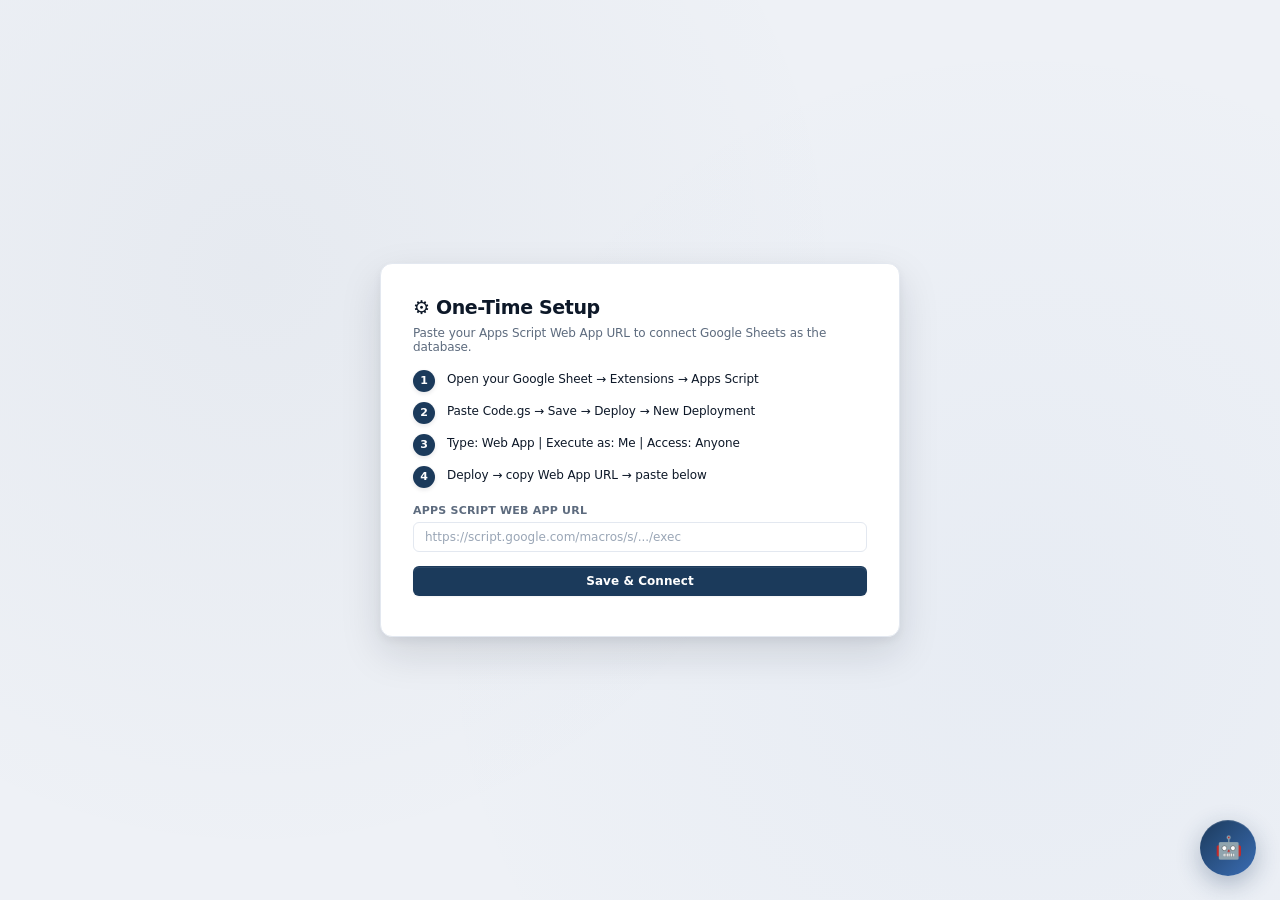
==== commit c4a6f818: "Add files via upload" ====
--- a/index_backup.html
+++ b/index_backup.html
@@ -36,17 +36,27 @@
         <div class="profile-title">BS Clients</div>
         <div class="profile-sub">Who's signing in?</div>
         <div style="display:flex;gap:16px;flex-wrap:wrap;justify-content:center">
-            <div class="profile-card" onclick="window.enterApp('jay')" tabindex="0">
-                <div class="profile-avatar" style="background:#1e3a5f">J</div>
+            <div class="profile-card" data-user="jay" tabindex="0" onclick="window._profileCardClick(event,'jay')" oncontextmenu="window._profileCardContext(event,'jay')">
+                <div class="profile-avatar-wrap">
+                    <div class="profile-avatar" style="background:#1e3a5f">J</div>
+                    <button class="profile-photo-btn" type="button" title="Upload photo" onclick="event.stopPropagation();window._pickProfilePhoto('jay')">📷</button>
+                </div>
                 <div class="profile-name">Jay</div>
                 <div style="font-size:10px;color:var(--text-muted)">Admin</div>
             </div>
-            <div class="profile-card" onclick="window.enterApp('cath')" tabindex="0">
-                <div class="profile-avatar" style="background:#be185d">C</div>
+            <div class="profile-card" data-user="cath" tabindex="0" onclick="window._profileCardClick(event,'cath')" oncontextmenu="window._profileCardContext(event,'cath')">
+                <div class="profile-avatar-wrap">
+                    <div class="profile-avatar" style="background:#be185d">C</div>
+                    <button class="profile-photo-btn" type="button" title="Upload photo" onclick="event.stopPropagation();window._pickProfilePhoto('cath')">📷</button>
+                </div>
                 <div class="profile-name">Cath</div>
                 <div style="font-size:10px;color:var(--text-muted)">Admin</div>
             </div>
         </div>
+        <div style="font-size:11px;color:var(--text-muted);margin-top:20px;text-align:center;opacity:.8">
+            Click 📷 to set a photo · Right-click card to remove
+        </div>
+        <input type="file" id="_profilePhotoFile" accept="image/*" style="display:none">
     </div>
 
     <!-- MAIN APP -->
@@ -68,6 +78,10 @@
                            style="width:300px;padding:5px 10px;border:1px solid var(--border);border-radius:5px;background:var(--card);color:var(--text);font-size:11px;outline:none">
                     <div id="topbarChatResults" class="topbar-chat-results" style="display:none;position:absolute;top:calc(100% + 4px);left:0;right:0;max-height:380px;overflow-y:auto;background:var(--card);border:1px solid var(--border);border-radius:6px;box-shadow:0 8px 24px var(--shadow-lg);z-index:5000"></div>
                 </div>
+                <span id="phClock" class="ph-clock" title="Philippine Standard Time (Asia/Manila)">
+                    <span class="ph-clock-flag">🇵🇭</span>
+                    <span class="ph-clock-time">--:--:-- --</span>
+                </span>
                 <span id="gmailTopStatus" class="gmail-status gmail-disconnected">Gmail: Off</span>
                 <span id="topbarUserBadge" class="user-badge"></span>
                 <button class="btn-topbar" onclick="window.doLogout()">Exit</button>
@@ -219,6 +233,15 @@
                             <span id="openrouterKeyStatus" style="font-size:11px;color:var(--success-text);margin-left:8px"></span>
                         </div>
                         <div style="font-size:10px;color:var(--text-muted);margin-top:6px;line-height:1.4">Used for SMS Generator. Free models are tried first — you only need credits if free quotas run out.</div>
+                    </div>
+                    <div class="settings-section">
+                        <h3>Quo URL <span style="font-size:10px;color:var(--text-muted);font-weight:400">(for "Open in SMS")</span></h3>
+                        <input id="quoUrlInput" placeholder="https://my.quo.com/" style="width:100%;margin-bottom:6px">
+                        <div style="display:flex;gap:6px;align-items:center;flex-wrap:wrap">
+                            <button class="btn btn-sm btn-primary" onclick="window._saveQuoUrlFromInput()">Save</button>
+                            <span id="quoUrlStatus" style="font-size:11px;color:var(--success-text);margin-left:8px"></span>
+                        </div>
+                        <div style="font-size:10px;color:var(--text-muted);margin-top:6px;line-height:1.4">When you click <b>📱 Open in SMS</b> in the SMS Generator, this URL opens (and reuses the same tab on every click). The generated SMS is also copied to your clipboard so you can paste it into Quo.</div>
                     </div>
                     <div class="settings-section">
                         <h3>Status Options</h3>
@@ -514,23 +537,39 @@
         <span style="font-size:22px;line-height:1">🤖</span>
     </button>
     <div id="aiAssistantPanel" class="ai-assistant-panel">
-        <div class="aia-header">
-            <div style="display:flex;align-items:center;gap:8px">
-                <span style="font-size:18px">🤖</span>
-                <div>
-                    <div style="font-weight:700;font-size:13px">CRM Assistant</div>
-                    <div style="font-size:10px;opacity:.85" id="aia-status">Ready</div>
-                </div>
-            </div>
-            <div style="display:flex;gap:4px">
-                <button onclick="window._aiAssistantClear()" title="Clear conversation" style="background:rgba(255,255,255,.18);border:none;color:#fff;border-radius:5px;padding:3px 8px;cursor:pointer;font-size:11px">↻</button>
-                <button onclick="window.toggleAIAssistant()" title="Close" style="background:rgba(255,255,255,.18);border:none;color:#fff;border-radius:5px;padding:3px 9px;cursor:pointer;font-size:14px;line-height:1">×</button>
-            </div>
-        </div>
-        <div class="aia-messages" id="aia-messages"></div>
-        <div class="aia-input-row">
-            <textarea id="aia-input" rows="1" placeholder="Ask me anything about your leads, EOD, follow-ups…" onkeydown="window._aiAssistantKey(event)" oninput="window._aiAssistantAutoSize(this)"></textarea>
-            <button id="aia-send-btn" onclick="window.sendAIMessage()" title="Send (Enter)">↑</button>
+        <!-- Internal sidebar with conversation history -->
+        <aside class="aia-sidebar" id="aia-sidebar">
+            <div class="aia-sidebar-header">
+                <button class="aia-new-chat-btn" onclick="window._aiaNewConversation()" title="Start a new conversation">＋ New chat</button>
+            </div>
+            <div class="aia-sidebar-list" id="aia-sidebar-list">
+                <!-- Conversation items rendered dynamically -->
+            </div>
+            <div class="aia-sidebar-footer">
+                <button class="aia-sidebar-clear-all" onclick="window._aiaClearAll()" title="Delete all conversations">🗑 Clear all</button>
+            </div>
+        </aside>
+        <!-- Main chat area -->
+        <div class="aia-main">
+            <div class="aia-header">
+                <div style="display:flex;align-items:center;gap:8px;min-width:0;flex:1">
+                    <button class="aia-sidebar-toggle" onclick="window._aiaToggleSidebar()" title="Toggle conversation list">☰</button>
+                    <span style="font-size:18px;flex-shrink:0">🤖</span>
+                    <div style="min-width:0;flex:1">
+                        <div style="font-weight:700;font-size:13px;white-space:nowrap;overflow:hidden;text-overflow:ellipsis" id="aia-conv-title">CRM Assistant</div>
+                        <div style="font-size:10px;opacity:.85" id="aia-status">Ready</div>
+                    </div>
+                </div>
+                <div style="display:flex;gap:4px;flex-shrink:0">
+                    <button onclick="window._aiAssistantClear()" title="Clear this conversation" style="background:rgba(255,255,255,.18);border:none;color:#fff;border-radius:5px;padding:3px 8px;cursor:pointer;font-size:11px">↻</button>
+                    <button onclick="window.toggleAIAssistant()" title="Close" style="background:rgba(255,255,255,.18);border:none;color:#fff;border-radius:5px;padding:3px 9px;cursor:pointer;font-size:14px;line-height:1">×</button>
+                </div>
+            </div>
+            <div class="aia-messages" id="aia-messages"></div>
+            <div class="aia-input-row">
+                <textarea id="aia-input" rows="1" placeholder="Ask me anything about your leads, EOD, follow-ups…" onkeydown="window._aiAssistantKey(event)" oninput="window._aiAssistantAutoSize(this)"></textarea>
+                <button id="aia-send-btn" onclick="window.sendAIMessage()" title="Send (Enter)">↑</button>
+            </div>
         </div>
     </div>
   <!-- ✨ ADD THIS ONE LINE ✨ -->
@@ -545,6 +584,7 @@
     <script src="gmail.js?v=2.5"></script>
     <script src="email.js?v=2.5"></script>
     <script src="leads.js?v=2.5"></script>
+    <script src="colresize.js?v=2.5"></script>
     <script src="init.js?v=2.5"></script>
     <script src="ui.js?v=2.5"></script>
     <script src="digest.js?v=2.5"></script>
--- a/styles.css
+++ b/styles.css
@@ -1,270 +1,692 @@
-/* ===== VARIABLES & THEME SETUP ===== */
+/* ============================================================
+   BS CLIENTS — REDESIGNED STYLESHEET
+   Same selectors, same functionality, modernized visual language.
+   ============================================================ */
+
+/* ===== DESIGN TOKENS ===== */
 :root {
-  --primary: #1e3a5f; --primary-hover: #163050; --primary-light: #eff6ff; --primary-border: #bfdbfe;
-  --bg: #f5f5f5; --card: #ffffff; --text: #1a1a1a; --text-muted: #6b7280; --border: #e5e7eb;
-  --success: #22c55e; --success-bg: #d1fae5; --success-text: #065f46;
-  --danger: #ef4444; --danger-bg: #fee2e2; --danger-text: #991b1b;
-  --warning: #f59e0b; --warning-bg: #fef3c7; --warning-text: #92400e;
-  --shadow: rgba(0,0,0,0.07); --shadow-lg: rgba(0,0,0,0.12);
-  --row-hover: #fffde7;
-  
-  /* Simple Animation Speeds */
-  --anim-fast: 0.1s;
-  --anim-normal: 0.15s;
-  --anim-slow: 0.2s;
-  /* Simple Animation Curves */
-  --curve-smooth: ease;
-  --curve-bounce: ease;
-}
-
-[data-theme="pink"] { --primary: #be185d; --primary-hover: #9d174d; --primary-light: #fce7f3; --primary-border: #fbcfe8; --success-bg: #fce7f3; --success-text: #9d174d; --row-hover: #fff0f6; }
-[data-theme="bw"] { --primary: #000; --primary-hover: #333; --primary-light: #f3f4f6; --primary-border: #d1d5db; --bg: #fff; --card: #fff; --text: #000; --text-muted: #6b7280; --border: #000; --success: #000; --success-bg: #f3f4f6; --success-text: #000; --danger: #000; --danger-bg: #f3f4f6; --danger-text: #000; --row-hover: #f5f5f5; }
-[data-theme="dark"] { --primary: #3b82f6; --primary-hover: #2563eb; --primary-light: #1e3a5f; --primary-border: #1e40af; --bg: #0f172a; --card: #1e293b; --text: #f1f5f9; --text-muted: #94a3b8; --border: #334155; --success: #22c55e; --success-bg: #166534; --success-text: #86efac; --danger: #ef4444; --danger-bg: #991b1b; --danger-text: #fca5a5; --warning: #f59e0b; --warning-bg: #92400e; --warning-text: #fcd34d; --shadow: rgba(0,0,0,0.3); --shadow-lg: rgba(0,0,0,0.5); --row-hover: #1e3a2f; }
+  /* Brand — refined deep navy with cooler highlights */
+  --primary: #1b3a5b;
+  --primary-hover: #12283f;
+  --primary-light: #eef3fa;
+  --primary-border: #c5d6ea;
+  --primary-accent: #3b6db4;
+
+  /* Premium gold accent — used sparingly for active/highlight states */
+  --gold: #c8a24a;
+  --gold-soft: #e8d39b;
+  --gold-bg: #faf4e4;
+
+  /* Surfaces — cooler off-white so white cards "float" */
+  --bg: #eef1f6;
+  --card: #ffffff;
+  --card-subtle: #f8fafc;
+
+  /* Text */
+  --text: #0d1828;
+  --text-muted: #5d6b7e;
+  --text-soft: #9aa6b6;
+  --border: #e3e8f0;
+  --border-strong: #ccd4e0;
+
+  /* Semantic */
+  --success: #15a34a;
+  --success-bg: #dcfce7;
+  --success-text: #14532d;
+  --danger: #dc2626;
+  --danger-bg: #fee2e2;
+  --danger-text: #7f1d1d;
+  --warning: #d97706;
+  --warning-bg: #fef3c7;
+  --warning-text: #78350f;
+
+  /* Shadows — refined multi-layer for premium depth */
+  --shadow-xs: 0 1px 2px rgba(13, 24, 40, 0.05);
+  --shadow-sm: 0 1px 2px rgba(13, 24, 40, 0.05), 0 2px 4px rgba(13, 24, 40, 0.04);
+  --shadow: 0 2px 4px rgba(13, 24, 40, 0.04), 0 6px 16px rgba(13, 24, 40, 0.07);
+  --shadow-lg: 0 4px 8px rgba(13, 24, 40, 0.05), 0 16px 40px rgba(13, 24, 40, 0.13);
+  --shadow-xl: 0 8px 16px rgba(13, 24, 40, 0.07), 0 32px 64px rgba(13, 24, 40, 0.18);
+
+  /* Row interactions */
+  --row-hover: #f3f7fd;
+
+  /* Motion */
+  --anim-fast: 120ms;
+  --anim-normal: 180ms;
+  --anim-slow: 260ms;
+  --curve-smooth: cubic-bezier(0.4, 0, 0.2, 1);
+  --curve-bounce: cubic-bezier(0.34, 1.56, 0.64, 1);
+
+  /* Radii */
+  --radius-sm: 4px;
+  --radius: 6px;
+  --radius-md: 8px;
+  --radius-lg: 12px;
+  --radius-xl: 16px;
+}
+
+[data-theme="pink"] {
+  --primary: #be185d;
+  --primary-hover: #9d174d;
+  --primary-light: #fdf2f8;
+  --primary-border: #f9c8db;
+  --primary-accent: #db2777;
+  --row-hover: #fdf2f8;
+}
+
+[data-theme="bw"] {
+  --primary: #111827;
+  --primary-hover: #000;
+  --primary-light: #f3f4f6;
+  --primary-border: #d1d5db;
+  --primary-accent: #374151;
+  --bg: #fafafa;
+  --card: #fff;
+  --text: #000;
+  --text-muted: #4b5563;
+  --border: #e5e7eb;
+  --row-hover: #f9fafb;
+}
+
+[data-theme="dark"] {
+  --primary: #60a5fa;
+  --primary-hover: #3b82f6;
+  --primary-light: #1e293b;
+  --primary-border: #334155;
+  --primary-accent: #818cf8;
+  --bg: #0b1220;
+  --card: #131c2e;
+  --card-subtle: #182236;
+  --text: #e2e8f0;
+  --text-muted: #94a3b8;
+  --text-soft: #64748b;
+  --border: #243049;
+  --border-strong: #334155;
+  --success: #4ade80;
+  --success-bg: #064e3b;
+  --success-text: #86efac;
+  --danger: #f87171;
+  --danger-bg: #7f1d1d;
+  --danger-text: #fecaca;
+  --warning: #fbbf24;
+  --warning-bg: #78350f;
+  --warning-text: #fde68a;
+  --shadow-sm: 0 1px 3px rgba(0,0,0,.35);
+  --shadow: 0 4px 12px rgba(0,0,0,.4);
+  --shadow-lg: 0 12px 32px rgba(0,0,0,.55);
+  --shadow-xl: 0 24px 56px rgba(0,0,0,.7);
+  --row-hover: #1a2942;
+}
 
 /* ===== RESET & BASE ===== */
 * { box-sizing: border-box; margin: 0; padding: 0; }
+
 body {
-  font-family: 'Inter', system-ui, -apple-system, sans-serif;
+  font-family: 'Inter', 'SF Pro Display', system-ui, -apple-system, sans-serif;
   background: var(--bg);
   color: var(--text);
   height: 100vh;
   overflow: hidden;
   -webkit-font-smoothing: antialiased;
   -moz-osx-font-smoothing: grayscale;
-}
-
-body[data-fs="sm"] .content, body[data-fs="sm"] .sidebar { zoom: 0.85; }
+  font-feature-settings: 'cv02', 'cv03', 'cv04', 'cv11';
+  letter-spacing: -0.005em;
+}
+
+body[data-fs="sm"] .content, body[data-fs="sm"] .sidebar { zoom: 0.88; }
 body[data-fs="md"] .content, body[data-fs="md"] .sidebar { zoom: 1; }
-body[data-fs="lg"] .content, body[data-fs="lg"] .sidebar { zoom: 1.15; }
-body[data-fs="xl"] .content, body[data-fs="xl"] .sidebar { zoom: 1.30; }
-
-/* ===== LAYOUT STRUCTURE ===== */
+body[data-fs="lg"] .content, body[data-fs="lg"] .sidebar { zoom: 1.12; }
+body[data-fs="xl"] .content, body[data-fs="xl"] .sidebar { zoom: 1.28; }
+
+/* Scrollbars — slim & modern */
+::-webkit-scrollbar { width: 10px; height: 10px; }
+::-webkit-scrollbar-track { background: transparent; }
+::-webkit-scrollbar-thumb {
+  background: var(--border-strong);
+  border-radius: 8px;
+  border: 2px solid var(--bg);
+}
+::-webkit-scrollbar-thumb:hover { background: var(--text-soft); }
+
+/* ===== LAYOUT ===== */
 .app { display: flex; flex-direction: column; height: 100vh; overflow: hidden; }
 
+/* ── Topbar — subtle gradient header ── */
 .topbar {
-  background: var(--primary);
+  background: linear-gradient(135deg, var(--primary) 0%, var(--primary-hover) 100%);
   color: #fff;
-  padding: 0 16px;
+  padding: 0 20px;
   display: flex;
   align-items: center;
   justify-content: space-between;
-  height: 52px;
+  height: 56px;
   flex-shrink: 0;
-  gap: 10px;
-  box-shadow: 0 2px 8px var(--shadow-lg);
+  gap: 12px;
+  box-shadow: 0 1px 0 rgba(255,255,255,0.06) inset, 0 4px 16px rgba(15, 23, 42, 0.18);
   position: relative;
   z-index: 100;
-  animation: none;
-}
-.topbar h1 { font-size: 14px; font-weight: 600; white-space: nowrap; letter-spacing: 0.02em; }
-.topbar-right { display: flex; align-items: center; gap: 8px; flex-shrink: 0; }
-/* Bible Verse Ticker */
-.verse-ticker-wrap { flex:1; overflow:hidden; margin:0 16px; position:relative; height:100%; display:flex; align-items:center; mask-image:linear-gradient(to right,transparent 0%,black 8%,black 92%,transparent 100%); -webkit-mask-image:linear-gradient(to right,transparent 0%,black 8%,black 92%,transparent 100%); }
-.verse-ticker { display:inline-block; white-space:nowrap; font-size:12px; color:rgba(255,255,255,0.85); font-style:italic; letter-spacing:0.02em; animation:versescroll 30s linear infinite; cursor:pointer; }
-.verse-ticker:hover { animation-play-state:paused; color:#fff; }
-@keyframes versescroll { 0% { transform:translateX(100vw); } 100% { transform:translateX(-100%); } }
+}
+
+.topbar h1 {
+  font-size: 15px;
+  font-weight: 700;
+  letter-spacing: -0.01em;
+  white-space: nowrap;
+  display: flex;
+  align-items: center;
+  gap: 8px;
+}
+.topbar h1::before {
+  content: '';
+  display: inline-block;
+  width: 6px;
+  height: 6px;
+  border-radius: 50%;
+  background: #fbbf24;
+  box-shadow: 0 0 8px rgba(251, 191, 36, 0.6);
+}
+
+.topbar-right { display: flex; align-items: center; gap: 10px; flex-shrink: 0; }
+
+/* Verse ticker */
+.verse-ticker-wrap {
+  flex: 1;
+  overflow: hidden;
+  margin: 0 20px;
+  position: relative;
+  height: 100%;
+  display: flex;
+  align-items: center;
+  mask-image: linear-gradient(to right, transparent 0%, black 8%, black 92%, transparent 100%);
+  -webkit-mask-image: linear-gradient(to right, transparent 0%, black 8%, black 92%, transparent 100%);
+}
+.verse-ticker {
+  display: inline-block;
+  white-space: nowrap;
+  font-size: 12px;
+  color: rgba(255, 255, 255, 0.78);
+  font-style: italic;
+  letter-spacing: 0.01em;
+  font-weight: 400;
+  animation: versescroll 30s linear infinite;
+  cursor: pointer;
+}
+.verse-ticker:hover { animation-play-state: paused; color: #fff; }
+@keyframes versescroll {
+  0%   { transform: translateX(100vw); }
+  100% { transform: translateX(-100%); }
+}
+
 /* Sticky Notes */
-.sticky-note { resize:both; overflow:auto; }
-.sticky-note.hidden { display:none !important; }
-@keyframes slideUp { from { transform:translateY(20px); opacity:0; } to { transform:translateY(0); opacity:1; } }
-
+.sticky-note { resize: both; overflow: auto; }
+.sticky-note.hidden { display: none !important; }
+
+/* Topbar search */
 .search-global { flex: 1; max-width: 280px; position: relative; }
 .search-global input {
-  width: 100%; padding: 5px 10px 5px 30px; font-size: 12px; border-radius: 20px;
-  border: 1px solid rgba(255,255,255,.3); background: rgba(255,255,255,.1); color: #fff; outline: none;
-  transition: background var(--anim-normal) var(--curve-bounce), border-color var(--anim-normal) var(--curve-bounce), transform var(--anim-normal) var(--curve-bounce);
-}
-.search-global input:focus { background: rgba(255,255,255,.2); border-color: rgba(255,255,255,.5); transform: scale(1.02); }
-.search-global input::placeholder { color: rgba(255,255,255,.5); }
-.search-global::before { content: '🔍'; position: absolute; left: 9px; top: 50%; transform: translateY(-50%); font-size: 11px; opacity: 0.7; }
-
-.user-badge { 
-  font-size: 11px; background: rgba(255,255,255,.15); padding: 3px 8px; border-radius: 20px; white-space: nowrap;
-  animation: fadeIn var(--anim-slow) ease 0.3s both;
-}
-.gmail-status { 
-  font-size: 10px; padding: 2px 7px; border-radius: 20px; font-weight: 600; white-space: nowrap; 
-  transition: all var(--anim-normal) var(--curve-bounce);
-  animation: gentlePulse 2.5s ease-in-out infinite;
-}
-.gmail-connected { background: var(--success-bg); color: var(--success-text); }
-.gmail-disconnected { background: var(--danger-bg); color: var(--danger-text); }
+  width: 100%;
+  padding: 7px 12px 7px 32px;
+  font-size: 12px;
+  border-radius: 8px;
+  border: 1px solid rgba(255, 255, 255, 0.18);
+  background: rgba(255, 255, 255, 0.1);
+  color: #fff;
+  outline: none;
+  transition: all var(--anim-normal) var(--curve-smooth);
+}
+.search-global input:focus {
+  background: rgba(255, 255, 255, 0.18);
+  border-color: rgba(255, 255, 255, 0.4);
+  box-shadow: 0 0 0 3px rgba(255, 255, 255, 0.08);
+}
+.search-global input::placeholder { color: rgba(255, 255, 255, 0.55); }
+.search-global::before {
+  content: '🔍';
+  position: absolute;
+  left: 10px;
+  top: 50%;
+  transform: translateY(-50%);
+  font-size: 11px;
+  opacity: 0.65;
+}
+
+/* Inline lookup */
+.inline-chat input {
+  width: 300px;
+  padding: 7px 12px !important;
+  border: 1px solid rgba(255, 255, 255, 0.18) !important;
+  border-radius: 8px !important;
+  background: rgba(255, 255, 255, 0.1) !important;
+  color: #fff !important;
+  font-size: 12px !important;
+  outline: none;
+  transition: all var(--anim-normal) var(--curve-smooth);
+}
+.inline-chat input::placeholder { color: rgba(255, 255, 255, 0.55); }
+.inline-chat input:focus {
+  background: rgba(255, 255, 255, 0.18) !important;
+  border-color: rgba(255, 255, 255, 0.4) !important;
+  box-shadow: 0 0 0 3px rgba(255, 255, 255, 0.08) !important;
+}
+
+.topbar-chat-results {
+  background: var(--card) !important;
+  border: 1px solid var(--border) !important;
+  border-radius: var(--radius-md) !important;
+  box-shadow: var(--shadow-lg) !important;
+  color: var(--text);
+  overflow: hidden;
+}
+
+.user-badge {
+  /* full definition below in profile-photo section */
+}
+
+/* Philippine real-time clock — same visual weight as gmail/user chips */
+.ph-clock {
+  display: inline-flex;
+  align-items: center;
+  gap: 8px;
+  background: rgba(255, 255, 255, 0.14);
+  border: 1px solid rgba(255, 255, 255, 0.1);
+  padding: 6px 14px;
+  border-radius: 22px;
+  font-size: 14px;
+  font-weight: 700;
+  color: #fff;
+  white-space: nowrap;
+  letter-spacing: 0.02em;
+  font-variant-numeric: tabular-nums;
+  font-feature-settings: 'tnum';
+}
+.ph-clock-flag { font-size: 16px; line-height: 1; }
+.ph-clock-time { min-width: 100px; text-align: right; }
+
+.gmail-status {
+  font-size: 10px;
+  padding: 3px 9px;
+  border-radius: 20px;
+  font-weight: 700;
+  white-space: nowrap;
+  letter-spacing: 0.02em;
+  text-transform: uppercase;
+}
+.gmail-connected {
+  background: rgba(34, 197, 94, 0.18);
+  color: #86efac;
+  border: 1px solid rgba(34, 197, 94, 0.3);
+}
+.gmail-disconnected {
+  background: rgba(239, 68, 68, 0.18);
+  color: #fca5a5;
+  border: 1px solid rgba(239, 68, 68, 0.3);
+}
 
 .btn-topbar {
-  font-size: 11px; background: rgba(255,255,255,.1); border: 1px solid rgba(255,255,255,.2);
-  color: #fff; padding: 3px 8px; border-radius: 5px; cursor: pointer; white-space: nowrap;
-  transition: transform var(--anim-normal) var(--curve-bounce), background var(--anim-fast), box-shadow var(--anim-normal);
-}
-.btn-topbar:hover { background: rgba(255,255,255,.2); }
-.btn-topbar:active { transform: translateY(0) scale(0.98); }
-
-.counters { background: var(--primary); padding: 6px 16px 10px; display: flex; gap: 10px; flex-wrap: wrap; border-top: 1px solid rgba(255,255,255,.1); }
+  font-size: 11px;
+  font-weight: 500;
+  background: rgba(255, 255, 255, 0.1);
+  border: 1px solid rgba(255, 255, 255, 0.18);
+  color: #fff;
+  padding: 6px 12px;
+  border-radius: 7px;
+  cursor: pointer;
+  white-space: nowrap;
+  transition: all var(--anim-fast) var(--curve-smooth);
+  letter-spacing: 0.01em;
+}
+.btn-topbar:hover {
+  background: rgba(255, 255, 255, 0.2);
+  border-color: rgba(255, 255, 255, 0.3);
+  transform: translateY(-1px);
+}
+.btn-topbar:active { transform: translateY(0); }
+
+/* ── Counters bar ── */
+.counters {
+  background: linear-gradient(180deg, var(--primary-hover) 0%, rgba(15, 23, 42, 0.4) 100%);
+  background-color: var(--primary-hover);
+  padding: 8px 20px 10px;
+  display: flex;
+  gap: 8px;
+  flex-wrap: wrap;
+  align-items: center;
+  border-top: 1px solid rgba(255, 255, 255, 0.06);
+}
 .counter-pill {
-  background: rgba(255,255,255,.12); border-radius: 20px; padding: 3px 12px;
-  font-size: 11px; color: #fff; font-weight: 500; cursor: default;
-  transition: background var(--anim-normal) var(--curve-bounce), transform var(--anim-normal) var(--curve-bounce);
-}
-.counter-pill:hover { background: rgba(255,255,255,.2); transform: translateY(-2px) scale(1.05); }
-.counter-pill span { font-weight: 700; margin-left: 3px; }
+  background: rgba(255, 255, 255, 0.1);
+  border: 1px solid rgba(255, 255, 255, 0.12);
+  border-radius: 8px;
+  padding: 5px 14px;
+  font-size: 11px;
+  color: rgba(255, 255, 255, 0.85);
+  font-weight: 500;
+  cursor: default;
+  letter-spacing: 0.02em;
+  transition: all var(--anim-fast) var(--curve-smooth);
+  display: inline-flex;
+  align-items: center;
+  gap: 8px;
+}
+.counter-pill:hover {
+  background: rgba(255, 255, 255, 0.18);
+  color: #fff;
+  border-color: rgba(255, 255, 255, 0.22);
+  transform: translateY(-1px);
+}
+.counter-pill span {
+  font-weight: 700;
+  color: #fff;
+  background: rgba(255, 255, 255, 0.12);
+  padding: 1px 7px;
+  border-radius: 10px;
+  font-size: 10px;
+  letter-spacing: 0;
+}
 
 .sync-bar {
-  background: var(--primary); padding: 3px 16px; font-size: 10px; color: rgba(255,255,255,.6);
-  display: flex; align-items: center; gap: 6px; min-height: 20px;
-}
-.sync-dot { 
-  width: 6px; height: 6px; border-radius: 50%; background: #9ca3af; flex-shrink: 0; 
-  transition: background var(--anim-fast), transform var(--anim-fast);
-}
-.sync-dot.syncing { background: var(--warning); animation: syncPulse 1.2s ease-in-out infinite; }
-.sync-dot.ok { background: var(--success); animation: successPop 0.5s var(--curve-bounce); }
-.sync-dot.err { background: var(--danger); animation: shake 0.4s var(--curve-bounce); }
-
+  background: var(--primary-hover);
+  padding: 5px 20px;
+  font-size: 10px;
+  color: rgba(255, 255, 255, 0.55);
+  display: flex;
+  align-items: center;
+  gap: 8px;
+  min-height: 22px;
+  letter-spacing: 0.02em;
+  font-weight: 500;
+}
+.sync-dot {
+  width: 7px;
+  height: 7px;
+  border-radius: 50%;
+  background: #94a3b8;
+  flex-shrink: 0;
+  transition: background var(--anim-fast);
+  box-shadow: 0 0 0 0 currentColor;
+}
+.sync-dot.syncing { background: #fbbf24; animation: syncPulse 1.4s ease-in-out infinite; }
+.sync-dot.ok      { background: #4ade80; box-shadow: 0 0 8px rgba(74, 222, 128, 0.6); }
+.sync-dot.err     { background: #f87171; box-shadow: 0 0 8px rgba(248, 113, 113, 0.5); animation: shake 0.4s; }
+
+/* ── Main split ── */
 .main { display: flex; flex-direction: column-reverse; flex: 1; overflow: hidden; }
-.sidebar { 
-  width: 100%; 
-  background: var(--card); 
-  border-top: 1px solid var(--border); 
+
+/* ── Tab bar (bottom-positioned nav) ── */
+.sidebar {
+  width: 100%;
+  background: var(--card);
+  border-top: 1px solid var(--border);
   border-right: none;
-  flex-shrink: 0; 
+  flex-shrink: 0;
   overflow-x: auto;
   overflow-y: hidden;
   display: flex;
   flex-direction: row;
   align-items: stretch;
-  padding: 0 8px;
+  padding: 0 10px;
   gap: 2px;
-  height: 34px;
+  height: 38px;
   scrollbar-width: thin;
-}
-.sidebar::-webkit-scrollbar { height: 6px; }
-.sidebar::-webkit-scrollbar-thumb { background: var(--border); border-radius: 3px; }
-.sidebar-section { 
-  padding: 0; 
-  display: flex; 
-  flex-direction: row; 
+  box-shadow: 0 -1px 3px rgba(15, 23, 42, 0.03);
+}
+.sidebar::-webkit-scrollbar { height: 4px; }
+.sidebar::-webkit-scrollbar-thumb { background: var(--border-strong); border-radius: 2px; }
+
+.sidebar-section {
+  padding: 0;
+  display: flex;
+  flex-direction: row;
   align-items: stretch;
   gap: 1px;
   border-right: 1px solid var(--border);
-  padding-right: 6px;
-  margin-right: 4px;
+  padding-right: 8px;
+  margin-right: 6px;
+  position: relative;
 }
 .sidebar-section:last-child { border-right: none; }
-.sidebar-label { 
-  display: none; /* Hidden in bottom tab mode — section dividers replace headers */
-}
+.sidebar-label { display: none; }
+
 .nav-item {
-  display: inline-flex; 
-  align-items: center; 
-  justify-content: flex-start; 
-  padding: 0 12px;
-  font-size: 11px; 
-  color: var(--text); 
-  cursor: pointer; 
-  border-left: none;
+  display: inline-flex;
+  align-items: center;
+  justify-content: flex-start;
+  padding: 0 14px;
+  font-size: 12px;
+  font-weight: 500;
+  color: var(--text-muted);
+  cursor: pointer;
+  border: none;
   border-top: 2px solid transparent;
+  border-bottom: 2px solid transparent;
   border-radius: 0;
   outline: none;
   white-space: nowrap;
-  gap: 6px;
-  transition: background var(--anim-fast), color var(--anim-fast), border-color var(--anim-fast);
-}
-.nav-item:hover, .nav-item:focus { background: var(--primary-light); color: var(--primary); }
-.nav-item.active { 
-  background: var(--primary-light); 
-  color: var(--primary); 
-  border-left-color: transparent;
+  gap: 7px;
+  letter-spacing: 0.005em;
+  transition: color var(--anim-fast), background var(--anim-fast), border-color var(--anim-fast);
+}
+.nav-item:hover, .nav-item:focus {
+  background: var(--primary-light);
+  color: var(--primary);
+}
+.nav-item.active {
+  background: var(--primary-light);
+  color: var(--primary);
   border-top-color: var(--primary);
-  font-weight: 600; 
-}
-.nav-badge { 
-  background: var(--border); 
-  color: var(--text); 
-  font-size: 9px; 
-  padding: 1px 6px; 
-  border-radius: 10px; 
-  font-weight: 600; 
-  transition: background var(--anim-fast), transform var(--anim-fast);
-}
-.nav-item.active .nav-badge { background: var(--primary); color: #fff; }
-.nav-item:hover .nav-badge { transform: scale(1.05); }
-
-.content { flex: 1; overflow: hidden; padding: 16px; min-height: 0; display: flex; flex-direction: column; }
-
-/* ===== PAGE ANIMATIONS ===== */
-.page { 
-  display: none; opacity: 0; transform: translateY(15px); 
-  transition: opacity var(--anim-normal) var(--curve-smooth), transform var(--anim-normal) var(--curve-bounce);
-}
-.page.active { display: flex; flex-direction: column; flex: 1; min-height: 0; overflow-y: auto; opacity: 1; transform: translateY(0); }
-/* Pages that contain a flex:1 table-wrap manage their own scroll — hide page-level scrollbar for them */
+  font-weight: 600;
+}
+
+.nav-badge {
+  background: var(--border);
+  color: var(--text-muted);
+  font-size: 9px;
+  padding: 2px 7px;
+  border-radius: 10px;
+  font-weight: 700;
+  letter-spacing: 0.02em;
+  transition: all var(--anim-fast);
+  min-width: 18px;
+  text-align: center;
+}
+.nav-item.active .nav-badge {
+  background: var(--primary);
+  color: #fff;
+}
+.nav-item:hover .nav-badge {
+  background: var(--primary-border);
+  color: var(--primary);
+}
+
+.content {
+  flex: 1;
+  overflow: hidden;
+  padding: 18px 20px;
+  min-height: 0;
+  display: flex;
+  flex-direction: column;
+}
+
+/* ===== PAGE TRANSITIONS ===== */
+.page {
+  display: none;
+  opacity: 0;
+  transform: translateY(8px);
+  transition: opacity var(--anim-normal) var(--curve-smooth), transform var(--anim-normal) var(--curve-smooth);
+}
+.page.active {
+  display: flex;
+  flex-direction: column;
+  flex: 1;
+  min-height: 0;
+  overflow-y: auto;
+  opacity: 1;
+  transform: translateY(0);
+}
 #page-pc.active, #page-o.active, #page-dbb.active, #page-clients.active,
-#page-star.active, #page-retainer.active, #page-drop.active, #page-intake.active { overflow-y: hidden; }
-
-.page-header { 
-  display: flex; align-items: center; justify-content: space-between; margin-bottom: 12px; 
-  animation: slideIn var(--anim-slow) var(--curve-bounce);
-}
-.page-title { font-size: 15px; font-weight: 600; color: var(--primary); }
+#page-star.active, #page-retainer.active, #page-drop.active, #page-intake.active {
+  overflow-y: hidden;
+}
+
+.page-header {
+  display: flex;
+  align-items: center;
+  justify-content: space-between;
+  margin-bottom: 14px;
+  padding-bottom: 12px;
+  border-bottom: 1px solid var(--border);
+}
+.page-title {
+  font-size: 17px;
+  font-weight: 700;
+  color: var(--text);
+  letter-spacing: -0.015em;
+  display: flex;
+  align-items: center;
+  gap: 8px;
+}
+.page-title::before {
+  content: '';
+  display: inline-block;
+  width: 3px;
+  height: 16px;
+  background: var(--primary);
+  border-radius: 2px;
+}
 
 /* ===== FORM ELEMENTS ===== */
 select, input, textarea {
-  font-family: inherit; font-size: 12px; border: 1px solid var(--border); border-radius: 5px;
-  padding: 5px 9px; background: var(--card); color: var(--text); outline: none;
-  transition: border-color var(--anim-normal) var(--curve-bounce), box-shadow var(--anim-normal) var(--curve-bounce), transform var(--anim-normal) var(--curve-bounce);
-}
-select:focus, input:focus, textarea:focus { 
-  border-color: var(--primary); box-shadow: 0 0 0 3px var(--primary-light); transform: scale(1.01);
-}
+  font-family: inherit;
+  font-size: 12px;
+  border: 1px solid var(--border);
+  border-radius: var(--radius);
+  padding: 7px 11px;
+  background: var(--card);
+  color: var(--text);
+  outline: none;
+  transition: border-color var(--anim-fast), box-shadow var(--anim-fast), background var(--anim-fast);
+}
+select:hover, input:hover, textarea:hover { border-color: var(--border-strong); }
+select:focus, input:focus, textarea:focus {
+  border-color: var(--primary);
+  box-shadow: 0 0 0 3px rgba(30, 58, 95, 0.1);
+}
+[data-theme="dark"] select:focus,
+[data-theme="dark"] input:focus,
+[data-theme="dark"] textarea:focus {
+  box-shadow: 0 0 0 3px rgba(96, 165, 250, 0.18);
+}
+input::placeholder, textarea::placeholder { color: var(--text-soft); }
 
 /* ===== BUTTONS ===== */
 .btn {
-  font-family: inherit; font-size: 12px; padding: 6px 12px; border-radius: 5px; border: none;
-  cursor: pointer; font-weight: 500; transform: translateY(0);
-  transition: all var(--anim-normal) var(--curve-bounce);
-  position: relative; overflow: hidden;
+  font-family: inherit;
+  font-size: 12px;
+  padding: 7px 14px;
+  border-radius: var(--radius);
+  border: 1px solid transparent;
+  cursor: pointer;
+  font-weight: 600;
+  letter-spacing: 0.01em;
+  transition: all var(--anim-fast) var(--curve-smooth);
+  position: relative;
+  display: inline-flex;
+  align-items: center;
+  justify-content: center;
+  gap: 6px;
+  white-space: nowrap;
 }
 .btn:active { transform: scale(0.97); }
-
-.btn-primary { background: var(--primary); color: #fff; }
-.btn-primary:hover { 
+.btn:focus-visible { box-shadow: 0 0 0 3px rgba(30, 58, 95, 0.18); }
+
+.btn-primary {
+  background: var(--primary);
+  color: #fff;
+  box-shadow: var(--shadow-xs);
+}
+.btn-primary:hover {
   background: var(--primary-hover);
-}
-
-.btn-sm { padding: 3px 8px; font-size: 11px; }
-
-.btn-danger { background: var(--danger-bg); color: var(--danger-text); }
-.btn-danger:hover { 
-  background: var(--danger); color: #fff;
-}
-
-.btn-success { background: var(--success-bg); color: var(--success-text); }
-.btn-success:hover { 
-  background: var(--success); color: #fff;
-}
-
-.btn-outline { background: var(--card); border: 1px solid var(--border); color: var(--text); }
-.btn-outline:hover { 
-  background: var(--primary-light); border-color: var(--primary);
+  box-shadow: var(--shadow-sm);
+  transform: translateY(-1px);
+}
+
+.btn-sm { padding: 4px 10px; font-size: 11px; }
+
+.btn-danger {
+  background: var(--danger-bg);
+  color: var(--danger-text);
+  border-color: transparent;
+}
+.btn-danger:hover {
+  background: var(--danger);
+  color: #fff;
+  box-shadow: 0 2px 8px rgba(220, 38, 38, 0.25);
+}
+
+.btn-success {
+  background: var(--success-bg);
+  color: var(--success-text);
+}
+.btn-success:hover {
+  background: var(--success);
+  color: #fff;
+  box-shadow: 0 2px 8px rgba(22, 163, 74, 0.25);
+}
+
+.btn-outline {
+  background: var(--card);
+  border: 1px solid var(--border);
+  color: var(--text);
+  box-shadow: var(--shadow-xs);
+}
+.btn-outline:hover {
+  background: var(--primary-light);
+  border-color: var(--primary-border);
+  color: var(--primary);
 }
 
 /* ===== TABLES ===== */
-.table-wrap { 
-  overflow-x: auto; overflow-y: auto; flex: 1; min-height: 0; border-radius: 6px; 
-  border: 1px solid var(--border); background: var(--card);
-}
-table { width: max-content; min-width: 100%; border-collapse: separate; border-spacing: 0; font-size: 12px; border-radius: 6px; table-layout: auto; }
+.table-wrap {
+  overflow-x: auto;
+  overflow-y: auto;
+  flex: 1;
+  min-height: 0;
+  border-radius: var(--radius-md);
+  border: 1px solid var(--border);
+  background: var(--card);
+  box-shadow: var(--shadow-xs);
+}
+table {
+  width: max-content;
+  min-width: 100%;
+  border-collapse: separate;
+  border-spacing: 0;
+  font-size: 12px;
+  table-layout: auto;
+}
 
 thead tr { position: sticky; top: 0; z-index: 20; }
 th {
-  background: var(--primary-light); padding: 5px 6px; text-align: left; font-weight: 600; color: var(--text);
-  font-size: 10px; border-bottom: 1px solid var(--border); white-space: nowrap; cursor: pointer; user-select: none; position: relative;
-  transition: background var(--anim-fast);
-}
-th:hover { background: var(--primary-border); }
-th.sort-asc::after { content: ' ▲'; font-size: 9px; color: var(--primary); }
-th.sort-desc::after { content: ' ▼'; font-size: 9px; color: var(--primary); }
-
-/* Column Resizing */
+  background: var(--card-subtle);
+  padding: 8px 10px;
+  text-align: left;
+  font-weight: 600;
+  color: var(--text-muted);
+  font-size: 10px;
+  text-transform: uppercase;
+  letter-spacing: 0.06em;
+  border-bottom: 1px solid var(--border);
+  white-space: nowrap;
+  cursor: pointer;
+  user-select: none;
+  position: relative;
+  transition: background var(--anim-fast), color var(--anim-fast);
+}
+th:hover { background: var(--primary-light); color: var(--primary); }
+th.sort-asc::after  { content: ' ↑'; font-size: 10px; color: var(--primary); margin-left: 2px; }
+th.sort-desc::after { content: ' ↓'; font-size: 10px; color: var(--primary); margin-left: 2px; }
+
+/* Column resize handle */
 th.resizable { position: relative; }
 th.resizable .resizer {
   position: absolute;
@@ -275,1053 +697,1550 @@
   cursor: col-resize;
   user-select: none;
   z-index: 10;
-}
-th.resizable .resizer:hover {
-  background: var(--primary);
-  opacity: 0.5;
-}
-th.resizable .resizer:active {
-  background: var(--primary);
-  opacity: 0.8;
-}
-
-th.chk-col, td.chk-col { width: 28px; min-width: 28px; max-width: 28px; padding: 5px 2px; text-align: center; }
-td.chk-col input[type=checkbox] { width: 13px; height: 13px; margin: 0; cursor: pointer; accent-color: var(--primary); }
-
-th.frozen, td.frozen { position: sticky; background: var(--card); z-index: 10; }
+  transition: background var(--anim-fast);
+}
+th.resizable .resizer:hover { background: var(--primary); opacity: 0.4; }
+th.resizable .resizer:active { background: var(--primary); opacity: 0.7; }
+
+th.chk-col, td.chk-col {
+  width: 30px;
+  min-width: 30px;
+  max-width: 30px;
+  padding: 5px 2px;
+  text-align: center;
+}
+td.chk-col input[type=checkbox] {
+  width: 13px;
+  height: 13px;
+  margin: 0;
+  cursor: pointer;
+  accent-color: var(--primary);
+}
+
+th.frozen, td.frozen {
+  position: sticky;
+  background: var(--card);
+  z-index: 10;
+}
 td.frozen { background: var(--card); }
-/* Inline background-color on td beats this via specificity when set with !important */
-/* Row highlight colors must override frozen cell backgrounds */
 td.frozen[style*="background-color"] { z-index: 10; }
-th.frozen { background: var(--primary-light); z-index: 25; }
-
-tr { 
-  transition: background-color var(--anim-fast) ease, opacity var(--anim-fast) ease;
-}
-tr:hover { 
-  background-color: var(--row-hover);
-}
+th.frozen { background: var(--card-subtle); z-index: 25; }
+
+tr {
+  transition: background-color var(--anim-fast) ease;
+}
+tr:hover { background-color: var(--row-hover); }
 tr:hover td.frozen { background-color: var(--row-hover); }
-tr.row-review td, tr.row-review td.frozen { background-color: #00CF00 !important; color: #003300 !important; }
-tr.row-review td a, tr.row-review td select { color: #003300 !important; }
-tr.row-drop td, tr.row-drop td.frozen { background-color: #ED6C69 !important; color: #3a0000 !important; }
-tr.row-drop td a, tr.row-drop td select { color: #3a0000 !important; }
+
+/* Status row colors — refined, less harsh */
+tr.row-review td,
+tr.row-review td.frozen {
+  background-color: #bbf7d0 !important;
+  color: #14532d !important;
+}
+tr.row-review td a, tr.row-review td select { color: #14532d !important; }
+tr.row-drop td,
+tr.row-drop td.frozen {
+  background-color: #fecaca !important;
+  color: #7f1d1d !important;
+}
+tr.row-drop td a, tr.row-drop td select { color: #7f1d1d !important; }
 
 th.f-chk-1, td.f-chk-1 { left: 0px; }
-th.f-chk-2, td.f-chk-2 { left: 28px; }
-th.f-chk-3, td.f-chk-3 { left: 56px; }
-th.f-chk-4, td.f-chk-4 { left: 84px; }
-th.f-chk-5, td.f-chk-5 { left: 112px; }
-/* f-date starts at 0 — Duration column is NOT frozen, no checkbox cols precede it */
-th.f-date, td.f-date { left: 0px; width: 90px; min-width: 90px; max-width: 90px; }
-th.f-name, td.f-name { left: 90px; min-width: 130px; box-shadow: 2px 0 4px -2px var(--shadow-lg); }
-
-td { padding: 4px 6px; border-bottom: 1px solid var(--border); color: var(--text); vertical-align: middle; font-size: 11px; }
+th.f-chk-2, td.f-chk-2 { left: 30px; }
+th.f-chk-3, td.f-chk-3 { left: 60px; }
+th.f-chk-4, td.f-chk-4 { left: 90px; }
+th.f-chk-5, td.f-chk-5 { left: 120px; }
+th.f-date, td.f-date {
+  left: 0px;
+  width: 90px;
+  min-width: 90px;
+  max-width: 90px;
+}
+th.f-name, td.f-name {
+  left: 90px;
+  min-width: 130px;
+  box-shadow: 4px 0 6px -4px rgba(15, 23, 42, 0.1);
+}
+
+td {
+  padding: 7px 10px;
+  border-bottom: 1px solid var(--border);
+  color: var(--text);
+  vertical-align: middle;
+  font-size: 11px;
+}
 tr:last-child td { border-bottom: none; }
 tr:focus { outline: 2px solid var(--primary); outline-offset: -2px; }
 
-td.editable { cursor: text; transition: background var(--anim-fast); }
-td.editable:hover { background: var(--warning-bg); }
+td.editable { cursor: text; transition: background var(--anim-fast); position: relative; }
+td.editable:hover {
+  background: rgba(245, 158, 11, 0.08);
+  box-shadow: inset 0 0 0 1px rgba(245, 158, 11, 0.3);
+}
 
 /* ===== BADGES ===== */
-.badge { 
-  display: inline-flex; align-items: center; padding: 1px 7px; border-radius: 9px; font-size: 10px; font-weight: 600; 
-  transition: transform var(--anim-normal) var(--curve-bounce);
-}
-.badge:hover { transform: scale(1.1); }
-.badge-hot { background: var(--danger-bg); color: var(--danger-text); }
-.badge-cold { background: var(--primary-light); color: var(--primary); }
-.badge-pc { background: #ede9fe; color: #5b21b6; }
-.badge-star { background: var(--warning-bg); color: var(--warning-text); }
-.badge-o { background: var(--success-bg); color: var(--success-text); }
-.badge-dbb { background: #ffedd5; color: #9a3412; }
-.badge-clients { background: #dcfce7; color: #166534; }
-.badge-drop { background: #f3f4f6; color: #6b7280; }
-.badge-retainer { background: #e0f2fe; color: #075985; }
-.badge-intake { background: #f3e8ff; color: #6b21a8; }
-
-/* ===== MODALS & OVERLAYS ===== */
+.badge {
+  display: inline-flex;
+  align-items: center;
+  padding: 2px 9px;
+  border-radius: 12px;
+  font-size: 10px;
+  font-weight: 600;
+  letter-spacing: 0.02em;
+  text-transform: uppercase;
+}
+.badge-hot      { background: var(--danger-bg); color: var(--danger-text); }
+.badge-cold     { background: var(--primary-light); color: var(--primary); }
+.badge-pc       { background: #ede9fe; color: #5b21b6; }
+.badge-star     { background: var(--warning-bg); color: var(--warning-text); }
+.badge-o        { background: var(--success-bg); color: var(--success-text); }
+.badge-dbb      { background: #ffedd5; color: #9a3412; }
+.badge-clients  { background: #d1fae5; color: #065f46; }
+.badge-drop     { background: #f3f4f6; color: #4b5563; }
+.badge-retainer { background: #dbeafe; color: #1e40af; }
+.badge-intake   { background: #f3e8ff; color: #6b21a8; }
+
+/* ===== MODALS ===== */
 .modal-overlay {
-  position: fixed; inset: 0; background: rgba(0,0,0,.5); z-index: 1000;
-  display: flex; align-items: center; justify-content: center; padding: 16px;
-  opacity: 0; pointer-events: none; backdrop-filter: blur(3px);
-  transition: opacity var(--anim-normal) var(--curve-smooth), backdrop-filter var(--anim-normal);
+  position: fixed;
+  inset: 0;
+  background: rgba(15, 23, 42, 0.55);
+  z-index: 1000;
+  display: flex;
+  align-items: center;
+  justify-content: center;
+  padding: 20px;
+  opacity: 0;
+  pointer-events: none;
+  backdrop-filter: blur(6px);
+  -webkit-backdrop-filter: blur(6px);
+  transition: opacity var(--anim-normal) var(--curve-smooth);
 }
 .modal-overlay.active { opacity: 1; pointer-events: all; }
 
 .modal {
-  background: var(--card); border-radius: 10px; padding: 20px; max-width: 480px; width: 100%;
-  max-height: 92vh; overflow-y: auto;
-  transform: scale(0.9) translateY(30px);
+  background: var(--card);
+  border-radius: var(--radius-lg);
+  padding: 24px;
+  max-width: 500px;
+  width: 100%;
+  max-height: 92vh;
+  overflow-y: auto;
+  border: 1px solid var(--border);
+  transform: scale(0.94) translateY(12px);
   transition: transform var(--anim-slow) var(--curve-bounce);
-  box-shadow: 0 20px 60px var(--shadow-lg);
+  box-shadow: var(--shadow-xl);
 }
 .modal-overlay.active .modal { transform: scale(1) translateY(0); }
 
-.modal h2 { font-size: 15px; font-weight: 600; margin-bottom: 14px; color: var(--primary); }
-.form-group { margin-bottom: 12px; }
-.form-group label { display: block; font-size: 11px; font-weight: 600; color: var(--text); margin-bottom: 3px; }
+.modal h2 {
+  font-size: 17px;
+  font-weight: 700;
+  margin-bottom: 16px;
+  color: var(--text);
+  letter-spacing: -0.015em;
+}
+
+.form-group { margin-bottom: 14px; }
+.form-group label {
+  display: block;
+  font-size: 11px;
+  font-weight: 600;
+  color: var(--text-muted);
+  margin-bottom: 5px;
+  letter-spacing: 0.02em;
+  text-transform: uppercase;
+}
 .form-group input, .form-group select, .form-group textarea { width: 100%; }
-.form-row { display: grid; grid-template-columns: 1fr 1fr; gap: 8px; }
-.modal-actions { display: flex; gap: 8px; justify-content: flex-end; margin-top: 16px; }
+.form-row { display: grid; grid-template-columns: 1fr 1fr; gap: 10px; }
+
+.modal-actions {
+  display: flex;
+  gap: 8px;
+  justify-content: flex-end;
+  margin-top: 20px;
+  padding-top: 16px;
+  border-top: 1px solid var(--border);
+}
 
 /* ===== TOAST NOTIFICATIONS ===== */
-#toastContainer { position: fixed; top: 16px; right: 16px; z-index: 9999; display: flex; flex-direction: column; gap: 8px; pointer-events: none; }
+#toastContainer {
+  position: fixed;
+  top: 20px;
+  right: 20px;
+  z-index: 9999;
+  display: flex;
+  flex-direction: column;
+  gap: 10px;
+  pointer-events: none;
+}
 .toast {
-  background: var(--card); border: 1px solid var(--border); border-radius: 8px; padding: 12px 16px;
-  box-shadow: 0 10px 30px var(--shadow-lg); min-width: 280px; max-width: 360px;
-  opacity: 0; transform: translateX(50px) scale(0.95); pointer-events: all;
+  background: var(--card);
+  border: 1px solid var(--border);
+  border-radius: var(--radius-md);
+  padding: 14px 18px;
+  box-shadow: var(--shadow-lg);
+  min-width: 300px;
+  max-width: 380px;
+  opacity: 0;
+  transform: translateX(40px) scale(0.96);
+  pointer-events: all;
   transition: all var(--anim-slow) var(--curve-bounce);
+  border-left: 4px solid var(--primary);
 }
 .toast.show { opacity: 1; transform: translateX(0) scale(1); }
-.toast-title { font-size: 13px; font-weight: 700; margin-bottom: 2px; }
-.toast-msg { font-size: 12px; color: var(--text-muted); line-height: 1.4; }
-.toast-success { border-left: 4px solid var(--success); }
+.toast-title { font-size: 13px; font-weight: 700; margin-bottom: 3px; color: var(--text); letter-spacing: -0.01em; }
+.toast-msg { font-size: 12px; color: var(--text-muted); line-height: 1.5; }
+.toast-success { border-left-color: var(--success); }
 .toast-success .toast-title { color: var(--success-text); }
-.toast-warning { border-left: 4px solid var(--warning); }
+.toast-warning { border-left-color: var(--warning); }
 .toast-warning .toast-title { color: var(--warning-text); }
-.toast-error { border-left: 4px solid var(--danger); }
+.toast-error { border-left-color: var(--danger); }
 .toast-error .toast-title { color: var(--danger-text); }
 
-/* ===== PROFILE & ONBOARDING ===== */
-.profile-wrap { min-height: 100vh; display: flex; flex-direction: column; align-items: center; justify-content: center; background: var(--bg); }
-.profile-title { 
-  font-size: 22px; font-weight: 700; color: var(--primary); margin-bottom: 6px; 
-  animation: fadeInDown var(--anim-slow) var(--curve-bounce);
-}
-.profile-sub { 
-  font-size: 13px; color: var(--text-muted); margin-bottom: 28px; 
-  animation: fadeInDown var(--anim-slow) var(--curve-bounce) 0.15s both;
-}
+/* ===== PROFILE / ONBOARDING ===== */
+.profile-wrap {
+  min-height: 100vh;
+  display: flex;
+  flex-direction: column;
+  align-items: center;
+  justify-content: center;
+  background: var(--bg);
+  background-image: radial-gradient(circle at 20% 30%, rgba(30, 58, 95, 0.04) 0%, transparent 50%),
+                    radial-gradient(circle at 80% 70%, rgba(59, 109, 180, 0.04) 0%, transparent 50%);
+}
+.profile-title {
+  font-size: 28px;
+  font-weight: 800;
+  color: var(--text);
+  margin-bottom: 8px;
+  letter-spacing: -0.025em;
+  animation: fadeInDown var(--anim-slow) var(--curve-smooth);
+}
+.profile-sub {
+  font-size: 14px;
+  color: var(--text-muted);
+  margin-bottom: 36px;
+  animation: fadeInDown var(--anim-slow) var(--curve-smooth) 0.1s both;
+}
+
 .profile-card {
-  background: var(--card); border-radius: 14px; padding: 28px 36px; display: flex; flex-direction: column;
-  align-items: center; gap: 10px; cursor: pointer; border: 2px solid transparent;
-  box-shadow: 0 2px 12px var(--shadow); min-width: 130px;
-  transition: all var(--anim-slow) var(--curve-bounce);
-  animation: fadeInUp var(--anim-slow) var(--curve-bounce) 0.3s both;
-}
-.profile-card:hover, .profile-card:focus { 
-  border-color: var(--primary); box-shadow: 0 4px 12px var(--shadow-lg); outline: none;
-}
-.profile-card:hover .profile-avatar { transform: none; }
-.profile-avatar { 
-  width: 60px; height: 60px; border-radius: 50%; display: flex; align-items: center; justify-content: center; 
-  font-size: 24px; font-weight: 700; color: #fff; background: var(--primary); 
-  transition: transform 0.7s var(--curve-bounce);
-}
-.profile-name { font-size: 15px; font-weight: 600; color: var(--primary); }
-
-/* ===== MISC COMPONENTS ===== */
+  background: var(--card);
+  border-radius: var(--radius-xl);
+  padding: 32px 40px;
+  display: flex;
+  flex-direction: column;
+  align-items: center;
+  gap: 12px;
+  cursor: pointer;
+  border: 1px solid var(--border);
+  box-shadow: var(--shadow);
+  min-width: 150px;
+  transition: all var(--anim-normal) var(--curve-smooth);
+  animation: fadeInUp var(--anim-slow) var(--curve-smooth) 0.2s both;
+}
+.profile-card:hover, .profile-card:focus {
+  border-color: var(--primary);
+  box-shadow: var(--shadow-lg);
+  outline: none;
+  transform: translateY(-4px);
+}
+.profile-avatar {
+  width: 68px;
+  height: 68px;
+  border-radius: 50%;
+  display: flex;
+  align-items: center;
+  justify-content: center;
+  font-size: 26px;
+  font-weight: 700;
+  color: #fff;
+  background: var(--primary);
+  box-shadow: 0 4px 12px rgba(15, 23, 42, 0.15);
+  letter-spacing: -0.02em;
+  overflow: hidden;
+  position: relative;
+}
+.profile-avatar img {
+  width: 100%;
+  height: 100%;
+  object-fit: cover;
+  display: block;
+  border-radius: 50%;
+  user-select: none;
+  -webkit-user-drag: none;
+}
+.profile-avatar.has-photo { background: transparent; box-shadow: 0 4px 14px rgba(15, 23, 42, 0.2); }
+
+/* Wrap holds the avatar + the camera button overlay */
+.profile-avatar-wrap {
+  position: relative;
+  width: 68px;
+  height: 68px;
+}
+.profile-photo-btn {
+  position: absolute;
+  bottom: -2px;
+  right: -2px;
+  width: 26px;
+  height: 26px;
+  border-radius: 50%;
+  background: var(--card);
+  color: var(--text);
+  border: 2px solid var(--card);
+  box-shadow: 0 2px 6px rgba(15, 23, 42, 0.25);
+  cursor: pointer;
+  font-size: 12px;
+  display: flex;
+  align-items: center;
+  justify-content: center;
+  padding: 0;
+  line-height: 1;
+  opacity: 0;
+  transform: scale(0.8);
+  transition: opacity var(--anim-fast) var(--curve-smooth),
+              transform var(--anim-fast) var(--curve-bounce),
+              background var(--anim-fast);
+  z-index: 2;
+}
+.profile-card:hover .profile-photo-btn,
+.profile-card:focus-within .profile-photo-btn {
+  opacity: 1;
+  transform: scale(1);
+}
+.profile-photo-btn:hover {
+  background: var(--primary);
+  color: #fff;
+}
+
+/* Topbar user badge with photo */
+.user-badge {
+  font-size: 11px;
+  background: rgba(255, 255, 255, 0.14);
+  padding: 4px 10px;
+  border-radius: 20px;
+  font-weight: 600;
+  white-space: nowrap;
+  letter-spacing: 0.01em;
+  border: 1px solid rgba(255, 255, 255, 0.1);
+  display: inline-flex;
+  align-items: center;
+  gap: 7px;
+}
+.user-badge.has-photo {
+  padding: 2px 12px 2px 2px;
+}
+.user-badge-photo {
+  width: 22px;
+  height: 22px;
+  border-radius: 50%;
+  object-fit: cover;
+  display: block;
+  border: 1.5px solid rgba(255, 255, 255, 0.4);
+  flex-shrink: 0;
+}
+.profile-name {
+  font-size: 16px;
+  font-weight: 700;
+  color: var(--text);
+  letter-spacing: -0.01em;
+}
+
+/* ===== STEP INDICATOR ===== */
 .step-dot {
-  width: 22px; height: 22px; border-radius: 50%; background: var(--border); color: var(--text-muted);
-  display: flex; align-items: center; justify-content: center; font-size: 10px; font-weight: 700; flex-shrink: 0;
-  transition: all var(--anim-normal) var(--curve-bounce);
-}
-.step-dot.active { 
-  background: var(--primary); color: #fff; transform: scale(1.25);
-  box-shadow: 0 0 0 4px var(--primary-light), 0 2px 8px var(--shadow);
-  animation: ripple 1.5s ease-in-out infinite;
-}
-.step-dot.done { background: var(--success-bg); color: var(--success-text); animation: checkBounce 0.5s var(--curve-bounce); }
-.step-line { flex: 1; height: 1px; background: var(--border); transition: background var(--anim-normal); }
-
-.tabs-wrap { display: flex; gap: 2px; background: var(--border); padding: 3px; border-radius: 7px; width: fit-content; margin-bottom: 14px; }
-.tab-btn { 
-  padding: 5px 12px; font-size: 12px; border-radius: 5px; cursor: pointer; color: var(--text-muted); font-weight: 500; 
-  border: none; background: transparent; transition: all var(--anim-normal) var(--curve-bounce);
-}
-.tab-btn:hover { color: var(--text); transform: translateY(-1px); }
-.tab-btn.active { 
-  background: var(--card); color: var(--primary); font-weight: 600; box-shadow: 0 2px 6px var(--shadow); transform: translateY(-2px);
-}
-
-.loading-overlay { 
-  position: fixed; inset: 0; background: rgba(255,255,255,.88); z-index: 3000; display: flex; flex-direction: column; 
-  align-items: center; justify-content: center; gap: 10px; backdrop-filter: blur(4px); animation: fadeIn var(--anim-fast);
-}
-.spinner { 
-  width: 32px; height: 32px; border: 3px solid var(--border); border-top-color: var(--primary); border-radius: 50%; 
-  animation: spin 0.8s cubic-bezier(0.68, -0.55, 0.265, 1.55) infinite;
-}
-
-.url-setup { min-height: 100vh; display: flex; align-items: center; justify-content: center; background: var(--bg); }
-.url-card { 
-  background: var(--card); border-radius: 10px; padding: 28px; max-width: 500px; width: 100%; 
-  box-shadow: 0 4px 20px var(--shadow-lg); animation: fadeInUp var(--anim-slow) var(--curve-bounce);
-}
-.url-card h2 { color: var(--primary); font-size: 17px; margin-bottom: 6px; }
-.step-list { counter-reset: steps; margin: 14px 0; }
-.step-list li { 
-  counter-increment: steps; display: flex; gap: 8px; margin-bottom: 8px; font-size: 12px; color: var(--text); line-height: 1.5; 
-  animation: slideIn var(--anim-normal) var(--curve-bounce); animation-fill-mode: both;
-}
-.step-list li:nth-child(1) { animation-delay: 0.1s; }
-.step-list li:nth-child(2) { animation-delay: 0.2s; }
-.step-list li:nth-child(3) { animation-delay: 0.3s; }
-.step-list li:nth-child(4) { animation-delay: 0.4s; }
-.step-list li::before { 
-  content: counter(steps); background: var(--primary); color: #fff; border-radius: 50%; width: 18px; height: 18px; 
-  display: flex; align-items: center; justify-content: center; font-size: 10px; font-weight: 700; flex-shrink: 0; margin-top: 1px;
-  transition: transform var(--anim-normal) var(--curve-bounce);
-}
-.step-list li:hover::before { transform: scale(1.2) rotate(360deg); }
-
-code { background: var(--border); padding: 1px 5px; border-radius: 3px; font-size: 11px; }
-
-.chat-btn {
-  /* This button is hidden — the AI assistant button replaces it.
-     Use !important to override the inline display:flex that comes from the .chat-btn class itself. */
-  display: none !important;
-}
-/* Keep the chat-panel hidden too (legacy popup) */
+  width: 24px;
+  height: 24px;
+  border-radius: 50%;
+  background: var(--border);
+  color: var(--text-muted);
+  display: flex;
+  align-items: center;
+  justify-content: center;
+  font-size: 11px;
+  font-weight: 700;
+  flex-shrink: 0;
+  transition: all var(--anim-normal) var(--curve-smooth);
+}
+.step-dot.active {
+  background: var(--primary);
+  color: #fff;
+  box-shadow: 0 0 0 4px var(--primary-light);
+}
+.step-dot.done {
+  background: var(--success);
+  color: #fff;
+}
+.step-line { flex: 1; height: 2px; background: var(--border); transition: background var(--anim-normal); }
+
+.step-indicator {
+  display: flex;
+  align-items: center;
+  gap: 6px;
+  margin-bottom: 16px;
+  padding: 12px;
+  background: var(--card-subtle);
+  border: 1px solid var(--border);
+  border-radius: var(--radius-md);
+}
+
+/* ===== TABS ===== */
+.tabs-wrap {
+  display: flex;
+  gap: 2px;
+  background: var(--card-subtle);
+  padding: 4px;
+  border-radius: var(--radius-md);
+  width: fit-content;
+  margin-bottom: 16px;
+  border: 1px solid var(--border);
+}
+.tab-btn {
+  padding: 6px 14px;
+  font-size: 12px;
+  border-radius: var(--radius-sm);
+  cursor: pointer;
+  color: var(--text-muted);
+  font-weight: 500;
+  border: none;
+  background: transparent;
+  transition: all var(--anim-fast) var(--curve-smooth);
+}
+.tab-btn:hover { color: var(--text); background: rgba(255, 255, 255, 0.5); }
+[data-theme="dark"] .tab-btn:hover { background: rgba(255, 255, 255, 0.04); }
+.tab-btn.active {
+  background: var(--card);
+  color: var(--primary);
+  font-weight: 600;
+  box-shadow: var(--shadow-xs);
+}
+
+/* ===== LOADING ===== */
+.loading-overlay {
+  position: fixed;
+  inset: 0;
+  background: rgba(255, 255, 255, 0.85);
+  z-index: 3000;
+  display: flex;
+  flex-direction: column;
+  align-items: center;
+  justify-content: center;
+  gap: 14px;
+  backdrop-filter: blur(8px);
+  -webkit-backdrop-filter: blur(8px);
+  animation: fadeIn var(--anim-fast);
+}
+[data-theme="dark"] .loading-overlay { background: rgba(11, 18, 32, 0.85); }
+.spinner {
+  width: 36px;
+  height: 36px;
+  border: 3px solid var(--border);
+  border-top-color: var(--primary);
+  border-radius: 50%;
+  animation: spin 0.8s linear infinite;
+}
+
+/* ===== URL SETUP CARD ===== */
+.url-setup {
+  min-height: 100vh;
+  display: flex;
+  align-items: center;
+  justify-content: center;
+  background: var(--bg);
+  background-image: radial-gradient(circle at 20% 30%, rgba(30, 58, 95, 0.04) 0%, transparent 50%),
+                    radial-gradient(circle at 80% 70%, rgba(59, 109, 180, 0.04) 0%, transparent 50%);
+}
+.url-card {
+  background: var(--card);
+  border: 1px solid var(--border);
+  border-radius: var(--radius-lg);
+  padding: 32px;
+  max-width: 520px;
+  width: 100%;
+  box-shadow: var(--shadow-lg);
+  animation: fadeInUp var(--anim-slow) var(--curve-smooth);
+}
+.url-card h2 {
+  color: var(--text);
+  font-size: 19px;
+  margin-bottom: 8px;
+  letter-spacing: -0.02em;
+  font-weight: 700;
+}
+.step-list { counter-reset: steps; margin: 16px 0; }
+.step-list li {
+  counter-increment: steps;
+  display: flex;
+  gap: 12px;
+  margin-bottom: 10px;
+  font-size: 12px;
+  color: var(--text);
+  line-height: 1.55;
+  align-items: flex-start;
+}
+.step-list li::before {
+  content: counter(steps);
+  background: var(--primary);
+  color: #fff;
+  border-radius: 50%;
+  width: 22px;
+  height: 22px;
+  display: flex;
+  align-items: center;
+  justify-content: center;
+  font-size: 11px;
+  font-weight: 700;
+  flex-shrink: 0;
+  margin-top: 0;
+  box-shadow: 0 2px 4px rgba(15, 23, 42, 0.1);
+}
+
+code {
+  background: var(--card-subtle);
+  border: 1px solid var(--border);
+  padding: 1px 6px;
+  border-radius: 4px;
+  font-size: 11px;
+  font-family: 'JetBrains Mono', 'SF Mono', Menlo, monospace;
+  color: var(--primary);
+}
+
+/* ===== LEGACY CHAT — HIDDEN ===== */
+.chat-btn { display: none !important; }
 .chat-panel { display: none !important; }
 
-.chat-messages { flex: 1; overflow-y: auto; padding: 10px; display: flex; flex-direction: column; gap: 6px; min-height: 180px; scroll-behavior: smooth; }
-.chat-msg { 
-  padding: 7px 10px; border-radius: 7px; font-size: 12px; line-height: 1.4; max-width: 88%; 
-  animation: messageSlide var(--anim-normal) var(--curve-bounce);
-}
-.chat-msg.user { background: var(--primary); color: #fff; align-self: flex-end; border-bottom-right-radius: 2px; }
-.chat-msg.ai { background: var(--border); color: var(--text); align-self: flex-start; border-bottom-left-radius: 2px; }
-
-.chat-input-row { display: flex; gap: 6px; padding: 8px; border-top: 1px solid var(--border); }
-.chat-input-row input { 
-  flex: 1; border-radius: 18px; padding: 6px 12px; font-size: 12px;
-  transition: all var(--anim-normal) var(--curve-bounce);
-}
-.chat-input-row input:focus { box-shadow: 0 0 0 3px var(--primary-light); transform: scale(1.02); }
-
+.chat-messages { flex: 1; overflow-y: auto; padding: 12px; display: flex; flex-direction: column; gap: 8px; min-height: 180px; scroll-behavior: smooth; }
+.chat-msg { padding: 8px 12px; border-radius: 10px; font-size: 12px; line-height: 1.5; max-width: 88%; }
+.chat-msg.user { background: var(--primary); color: #fff; align-self: flex-end; border-bottom-right-radius: 3px; }
+.chat-msg.ai { background: var(--card-subtle); color: var(--text); align-self: flex-start; border-bottom-left-radius: 3px; border: 1px solid var(--border); }
+.chat-input-row { display: flex; gap: 6px; padding: 10px; border-top: 1px solid var(--border); }
+.chat-input-row input { flex: 1; border-radius: 18px; padding: 7px 14px; font-size: 12px; }
 .chat-send {
-  background: var(--primary); color: #fff; border: none; border-radius: 50%; width: 28px; height: 28px;
-  display: flex; align-items: center; justify-content: center; cursor: pointer; font-size: 13px; flex-shrink: 0;
-  transition: transform var(--anim-normal) var(--curve-bounce), background var(--anim-fast), box-shadow var(--anim-normal);
-}
-
-/* ===== AI ASSISTANT (floating chatbox with full CRM context) ===== */
+  background: var(--primary);
+  color: #fff;
+  border: none;
+  border-radius: 50%;
+  width: 32px;
+  height: 32px;
+  display: flex;
+  align-items: center;
+  justify-content: center;
+  cursor: pointer;
+  font-size: 14px;
+  flex-shrink: 0;
+}
+
+/* ===== AI ASSISTANT — refined floating panel ===== */
 .ai-assistant-btn {
-  position: fixed; bottom: 24px; right: 24px; width: 56px; height: 56px;
-  background: linear-gradient(135deg, var(--primary), #6366f1);
-  border-radius: 50%; border: none; cursor: pointer;
-  box-shadow: 0 6px 18px rgba(0,0,0,0.18), 0 0 0 4px rgba(99,102,241,0.12);
-  z-index: 10000; display: flex; align-items: center; justify-content: center;
-  transition: transform 0.18s cubic-bezier(.34,1.56,.64,1), box-shadow 0.18s ease;
-}
-.ai-assistant-btn:hover { transform: scale(1.08); box-shadow: 0 8px 24px rgba(0,0,0,0.25), 0 0 0 6px rgba(99,102,241,0.18); }
-.ai-assistant-btn:active { transform: scale(0.94); }
+  position: fixed;
+  bottom: 24px;
+  right: 24px;
+  width: 56px;
+  height: 56px;
+  background: linear-gradient(135deg, var(--primary) 0%, var(--primary-accent) 100%);
+  border-radius: 50%;
+  border: none;
+  cursor: pointer;
+  box-shadow: 0 8px 24px rgba(30, 58, 95, 0.32),
+              0 0 0 4px rgba(255, 255, 255, 0.04),
+              inset 0 1px 0 rgba(255, 255, 255, 0.15);
+  z-index: 10000;
+  display: flex;
+  align-items: center;
+  justify-content: center;
+  transition: transform var(--anim-normal) var(--curve-bounce), box-shadow var(--anim-normal);
+}
+.ai-assistant-btn::after {
+  content: '';
+  position: absolute;
+  inset: -4px;
+  border-radius: 50%;
+  background: linear-gradient(135deg, var(--primary), var(--primary-accent));
+  opacity: 0;
+  z-index: -1;
+  filter: blur(10px);
+  transition: opacity var(--anim-normal);
+}
+.ai-assistant-btn:hover {
+  transform: scale(1.08) translateY(-2px);
+  box-shadow: 0 12px 32px rgba(30, 58, 95, 0.4);
+}
+.ai-assistant-btn:hover::after { opacity: 0.6; }
+.ai-assistant-btn:active { transform: scale(0.95); }
 .ai-assistant-btn.open { background: var(--danger); }
 
 .ai-assistant-panel {
-  position: fixed; bottom: 92px; right: 24px;
-  width: 600px; max-width: calc(100vw - 32px);
-  height: 620px; max-height: calc(100vh - 120px);
-  background: var(--card); border: 1px solid var(--border); border-radius: 14px;
-  box-shadow: 0 12px 40px rgba(0,0,0,0.22);
+  position: fixed;
+  bottom: 92px;
+  right: 24px;
+  width: 620px;
+  max-width: calc(100vw - 32px);
+  height: 640px;
+  max-height: calc(100vh - 120px);
+  background: var(--card);
+  border: 1px solid var(--border);
+  border-radius: var(--radius-lg);
+  box-shadow: var(--shadow-xl);
   z-index: 9999;
-  display: none; flex-direction: row; overflow: hidden;
-  opacity: 0; transform: translateY(20px) scale(0.95);
-  transition: opacity 0.2s ease, transform 0.2s cubic-bezier(.34,1.56,.64,1);
+  display: none;
+  flex-direction: row;
+  overflow: hidden;
+  opacity: 0;
+  transform: translateY(20px) scale(0.96);
+  transition: opacity var(--anim-normal), transform var(--anim-normal) var(--curve-bounce);
 }
 .ai-assistant-panel.open { display: flex; opacity: 1; transform: translateY(0) scale(1); }
 
-/* ── Internal conversation history sidebar ── */
+/* AI sidebar */
 .aia-sidebar {
-  width: 180px; flex-shrink: 0;
-  background: var(--bg);
+  width: 192px;
+  flex-shrink: 0;
+  background: var(--card-subtle);
   border-right: 1px solid var(--border);
-  display: flex; flex-direction: column;
+  display: flex;
+  flex-direction: column;
   overflow: hidden;
-  transition: width 0.2s ease, opacity 0.15s ease;
+  transition: width var(--anim-normal), opacity var(--anim-fast);
 }
 .ai-assistant-panel.sidebar-collapsed .aia-sidebar {
-  width: 0; opacity: 0; border-right: none;
+  width: 0;
+  opacity: 0;
+  border-right: none;
 }
 .aia-sidebar-header {
-  padding: 10px; flex-shrink: 0;
+  padding: 12px;
+  flex-shrink: 0;
   border-bottom: 1px solid var(--border);
 }
 .aia-new-chat-btn {
-  width: 100%; padding: 7px 10px;
-  background: var(--primary); color: #fff;
-  border: none; border-radius: 6px;
-  font-size: 12px; font-weight: 600; cursor: pointer;
-  transition: background 0.12s, transform 0.12s;
-}
-.aia-new-chat-btn:hover { background: #4338ca; }
-.aia-new-chat-btn:active { transform: scale(0.96); }
+  width: 100%;
+  padding: 8px 12px;
+  background: var(--primary);
+  color: #fff;
+  border: none;
+  border-radius: var(--radius);
+  font-size: 12px;
+  font-weight: 600;
+  cursor: pointer;
+  transition: all var(--anim-fast);
+  letter-spacing: 0.01em;
+}
+.aia-new-chat-btn:hover { background: var(--primary-hover); box-shadow: var(--shadow-sm); }
+.aia-new-chat-btn:active { transform: scale(0.97); }
 
 .aia-sidebar-list {
-  flex: 1; overflow-y: auto; padding: 6px;
+  flex: 1;
+  overflow-y: auto;
+  padding: 8px;
   scrollbar-width: thin;
 }
 .aia-conv-item {
-  padding: 8px 10px; margin-bottom: 3px;
-  border-radius: 6px; cursor: pointer;
-  font-size: 11.5px; line-height: 1.35;
+  padding: 9px 11px;
+  margin-bottom: 3px;
+  border-radius: var(--radius);
+  cursor: pointer;
+  font-size: 12px;
+  line-height: 1.4;
   color: var(--text);
-  transition: background 0.12s;
+  transition: background var(--anim-fast);
   position: relative;
 }
-.aia-conv-item:hover { background: var(--primary-light); }
-.aia-conv-item.active { background: var(--primary-light); color: var(--primary); font-weight: 600; }
+.aia-conv-item:hover { background: var(--card); }
+.aia-conv-item.active {
+  background: var(--primary-light);
+  color: var(--primary);
+  font-weight: 600;
+}
 .aia-conv-item-title {
-  white-space: nowrap; overflow: hidden; text-overflow: ellipsis;
+  white-space: nowrap;
+  overflow: hidden;
+  text-overflow: ellipsis;
   padding-right: 18px;
 }
-.aia-conv-item-date {
-  font-size: 9.5px; color: var(--text-muted); margin-top: 1px;
-}
+.aia-conv-item-date { font-size: 10px; color: var(--text-soft); margin-top: 2px; }
 .aia-conv-item-delete {
-  position: absolute; right: 5px; top: 50%; transform: translateY(-50%);
-  background: transparent; border: none; cursor: pointer;
-  color: var(--text-muted); font-size: 13px; padding: 1px 4px;
-  border-radius: 3px; opacity: 0;
-  transition: opacity 0.12s, background 0.12s, color 0.12s;
+  position: absolute;
+  right: 6px;
+  top: 50%;
+  transform: translateY(-50%);
+  background: transparent;
+  border: none;
+  cursor: pointer;
+  color: var(--text-muted);
+  font-size: 13px;
+  padding: 2px 5px;
+  border-radius: 3px;
+  opacity: 0;
+  transition: all var(--anim-fast);
 }
 .aia-conv-item:hover .aia-conv-item-delete { opacity: 1; }
 .aia-conv-item-delete:hover { background: var(--danger-bg); color: var(--danger-text); }
 .aia-conv-empty {
-  padding: 20px 12px; text-align: center;
-  font-size: 11px; color: var(--text-muted); font-style: italic;
-}
-.aia-sidebar-footer {
-  padding: 8px; border-top: 1px solid var(--border); flex-shrink: 0;
-}
+  padding: 24px 12px;
+  text-align: center;
+  font-size: 11px;
+  color: var(--text-muted);
+  font-style: italic;
+}
+.aia-sidebar-footer { padding: 8px; border-top: 1px solid var(--border); flex-shrink: 0; }
 .aia-sidebar-clear-all {
-  width: 100%; padding: 5px 8px;
-  background: transparent; color: var(--danger-text);
-  border: 1px solid var(--border); border-radius: 5px;
-  font-size: 10.5px; cursor: pointer;
-  transition: background 0.12s;
-}
-.aia-sidebar-clear-all:hover { background: var(--danger-bg); }
+  width: 100%;
+  padding: 6px 10px;
+  background: transparent;
+  color: var(--text-muted);
+  border: 1px solid var(--border);
+  border-radius: var(--radius);
+  font-size: 11px;
+  cursor: pointer;
+  transition: all var(--anim-fast);
+}
+.aia-sidebar-clear-all:hover {
+  background: var(--danger-bg);
+  color: var(--danger-text);
+  border-color: var(--danger);
+}
 
 .aia-sidebar-toggle {
-  background: rgba(255,255,255,.18); border: none; color: #fff;
-  border-radius: 5px; padding: 3px 8px; cursor: pointer;
-  font-size: 13px; line-height: 1; flex-shrink: 0;
-  transition: background 0.12s;
-}
-.aia-sidebar-toggle:hover { background: rgba(255,255,255,.28); }
-
-/* Main chat area inside panel */
+  background: rgba(255, 255, 255, 0.14);
+  border: none;
+  color: #fff;
+  border-radius: var(--radius-sm);
+  padding: 4px 10px;
+  cursor: pointer;
+  font-size: 14px;
+  line-height: 1;
+  flex-shrink: 0;
+  transition: background var(--anim-fast);
+}
+.aia-sidebar-toggle:hover { background: rgba(255, 255, 255, 0.24); }
+
 .aia-main {
-  flex: 1; display: flex; flex-direction: column;
-  min-width: 0; overflow: hidden;
+  flex: 1;
+  display: flex;
+  flex-direction: column;
+  min-width: 0;
+  overflow: hidden;
 }
 
 .aia-header {
-  background: linear-gradient(135deg, var(--primary), #6366f1);
-  color: #fff; padding: 12px 14px;
-  display: flex; align-items: center; justify-content: space-between;
+  background: linear-gradient(135deg, var(--primary) 0%, var(--primary-accent) 100%);
+  color: #fff;
+  padding: 14px 16px;
+  display: flex;
+  align-items: center;
+  justify-content: space-between;
   flex-shrink: 0;
 }
 
 .aia-messages {
-  flex: 1; overflow-y: auto; padding: 14px;
-  display: flex; flex-direction: column; gap: 10px;
+  flex: 1;
+  overflow-y: auto;
+  padding: 16px;
+  display: flex;
+  flex-direction: column;
+  gap: 12px;
   background: var(--bg);
   scroll-behavior: smooth;
 }
 .aia-msg {
-  padding: 9px 12px; border-radius: 10px; font-size: 12.5px;
-  line-height: 1.5; max-width: 88%; word-wrap: break-word;
-  animation: aiaSlide 0.18s ease;
-}
-@keyframes aiaSlide { from { opacity: 0; transform: translateY(5px); } to { opacity: 1; transform: translateY(0); } }
+  padding: 10px 14px;
+  border-radius: 12px;
+  font-size: 13px;
+  line-height: 1.55;
+  max-width: 88%;
+  word-wrap: break-word;
+  animation: aiaSlide var(--anim-normal) var(--curve-smooth);
+}
+@keyframes aiaSlide {
+  from { opacity: 0; transform: translateY(6px); }
+  to   { opacity: 1; transform: translateY(0); }
+}
 .aia-msg.user {
-  background: var(--primary); color: #fff;
-  align-self: flex-end; border-bottom-right-radius: 3px;
+  background: var(--primary);
+  color: #fff;
+  align-self: flex-end;
+  border-bottom-right-radius: 3px;
+  box-shadow: 0 1px 2px rgba(15, 23, 42, 0.1);
 }
 .aia-msg.ai {
-  background: var(--card); color: var(--text);
+  background: var(--card);
+  color: var(--text);
   border: 1px solid var(--border);
-  align-self: flex-start; border-bottom-left-radius: 3px;
+  align-self: flex-start;
+  border-bottom-left-radius: 3px;
+  box-shadow: var(--shadow-xs);
 }
 .aia-msg.ai p { margin: 0 0 8px 0; }
 .aia-msg.ai p:last-child { margin-bottom: 0; }
-.aia-msg.ai ul, .aia-msg.ai ol { margin: 6px 0 8px 18px; padding: 0; }
-.aia-msg.ai li { margin: 2px 0; }
-.aia-msg.ai code { background: var(--border); padding: 1px 5px; border-radius: 3px; font-size: 11px; }
-.aia-msg.ai strong { color: var(--primary); font-weight: 600; }
+.aia-msg.ai ul, .aia-msg.ai ol { margin: 6px 0 8px 20px; padding: 0; }
+.aia-msg.ai li { margin: 3px 0; }
+.aia-msg.ai code { background: var(--card-subtle); padding: 2px 6px; border-radius: 4px; font-size: 11px; color: var(--primary); border: 1px solid var(--border); }
+.aia-msg.ai strong { color: var(--text); font-weight: 700; }
 .aia-msg.ai a { color: var(--primary); text-decoration: underline; }
 .aia-msg.thinking {
-  background: var(--card); color: var(--text-muted); font-style: italic;
+  background: var(--card);
+  color: var(--text-muted);
+  font-style: italic;
   border: 1px solid var(--border);
-  align-self: flex-start; opacity: 0.85;
+  align-self: flex-start;
 }
 .aia-msg.thinking::after {
-  content: '...'; display: inline-block; width: 16px;
+  content: '...';
+  display: inline-block;
+  width: 16px;
   animation: aiaDots 1.4s steps(4, end) infinite;
 }
-@keyframes aiaDots { 0%,20%{content:''} 40%{content:'.'} 60%{content:'..'} 80%,100%{content:'...'} }
+@keyframes aiaDots {
+  0%, 20% { content: ''; }
+  40%     { content: '.'; }
+  60%     { content: '..'; }
+  80%, 100% { content: '...'; }
+}
 
 .aia-suggestions {
-  display: flex; flex-wrap: wrap; gap: 5px;
-  padding: 8px 10px; border-top: 1px solid var(--border);
-  background: var(--card); flex-shrink: 0;
+  display: flex;
+  flex-wrap: wrap;
+  gap: 6px;
+  padding: 10px 12px;
+  border-top: 1px solid var(--border);
+  background: var(--card);
+  flex-shrink: 0;
 }
 .aia-suggestion-chip {
-  background: var(--primary-light); color: var(--primary);
-  border: 1px solid var(--primary); border-radius: 14px;
-  padding: 4px 10px; font-size: 10.5px; cursor: pointer;
-  transition: background 0.12s, transform 0.12s;
+  background: var(--primary-light);
+  color: var(--primary);
+  border: 1px solid var(--primary-border);
+  border-radius: 14px;
+  padding: 5px 12px;
+  font-size: 11px;
+  cursor: pointer;
+  font-weight: 500;
+  transition: all var(--anim-fast);
   white-space: nowrap;
 }
-.aia-suggestion-chip:hover { background: var(--primary); color: #fff; }
-.aia-suggestion-chip:active { transform: scale(0.94); }
+.aia-suggestion-chip:hover {
+  background: var(--primary);
+  color: #fff;
+  border-color: var(--primary);
+}
 
 .aia-input-row {
-  display: flex; gap: 6px; padding: 10px;
-  border-top: 1px solid var(--border); background: var(--card);
-  flex-shrink: 0; align-items: flex-end;
+  display: flex;
+  gap: 8px;
+  padding: 12px;
+  border-top: 1px solid var(--border);
+  background: var(--card);
+  flex-shrink: 0;
+  align-items: flex-end;
 }
 #aia-input {
-  flex: 1; border: 1px solid var(--border); border-radius: 10px;
-  padding: 8px 10px; font-size: 12.5px;
-  background: var(--bg); color: var(--text);
-  resize: none; max-height: 140px; min-height: 36px;
-  font-family: inherit; outline: none;
-  transition: border-color 0.12s, box-shadow 0.12s;
-}
-#aia-input:focus { border-color: var(--primary); box-shadow: 0 0 0 3px var(--primary-light); }
+  flex: 1;
+  border: 1px solid var(--border);
+  border-radius: var(--radius-md);
+  padding: 10px 12px;
+  font-size: 13px;
+  background: var(--card-subtle);
+  color: var(--text);
+  resize: none;
+  max-height: 140px;
+  min-height: 38px;
+  font-family: inherit;
+  outline: none;
+  transition: all var(--anim-fast);
+}
+#aia-input:focus {
+  border-color: var(--primary);
+  box-shadow: 0 0 0 3px rgba(30, 58, 95, 0.1);
+  background: var(--card);
+}
 #aia-send-btn {
-  background: var(--primary); color: #fff; border: none;
-  border-radius: 8px; width: 36px; height: 36px; flex-shrink: 0;
-  cursor: pointer; font-size: 16px; font-weight: 700;
-  transition: background 0.12s, transform 0.12s;
-}
-#aia-send-btn:hover { background: #4338ca; }
-#aia-send-btn:active { transform: scale(0.92); }
-#aia-send-btn:disabled { background: var(--border); cursor: wait; }
-.chat-send:hover { transform: scale(1.15) rotate(15deg); background: var(--primary-hover); box-shadow: 0 2px 8px var(--shadow); }
-.chat-send:active { transform: scale(0.9) rotate(15deg); }
-
-.settings-section { 
-  background: var(--card); border: 1px solid var(--border); border-radius: 7px; padding: 14px; margin-bottom: 14px; 
-  transition: all var(--anim-normal) var(--curve-bounce); animation: fadeInUp var(--anim-normal) var(--curve-bounce) both;
-}
-.settings-section:hover { box-shadow: 0 2px 6px var(--shadow); }
-.settings-section h3 { font-size: 13px; font-weight: 600; color: var(--primary); margin-bottom: 10px; }
-
-.attorney-item { 
-  display: flex; align-items: center; justify-content: space-between; padding: 6px 0; 
-  border-bottom: 1px solid var(--border); font-size: 12px; transition: all var(--anim-normal) var(--curve-bounce);
-}
-.attorney-item:hover { background: var(--primary-light); padding-left: 6px; border-radius: 4px; transform: translateX(3px); }
+  background: var(--primary);
+  color: #fff;
+  border: none;
+  border-radius: var(--radius-md);
+  width: 38px;
+  height: 38px;
+  flex-shrink: 0;
+  cursor: pointer;
+  font-size: 16px;
+  font-weight: 700;
+  transition: all var(--anim-fast);
+  box-shadow: var(--shadow-xs);
+}
+#aia-send-btn:hover { background: var(--primary-hover); box-shadow: var(--shadow-sm); transform: translateY(-1px); }
+#aia-send-btn:active { transform: scale(0.94); }
+#aia-send-btn:disabled { background: var(--border-strong); cursor: wait; }
+
+.chat-send:hover { background: var(--primary-hover); }
+.chat-send:active { transform: scale(0.92); }
+
+/* ===== SETTINGS ===== */
+.settings-section {
+  background: var(--card);
+  border: 1px solid var(--border);
+  border-radius: var(--radius-md);
+  padding: 18px;
+  margin-bottom: 14px;
+  box-shadow: var(--shadow-xs);
+  transition: box-shadow var(--anim-normal);
+}
+.settings-section:hover { box-shadow: var(--shadow-sm); }
+.settings-section h3 {
+  font-size: 13px;
+  font-weight: 700;
+  color: var(--text);
+  margin-bottom: 12px;
+  letter-spacing: -0.005em;
+  display: flex;
+  align-items: center;
+  gap: 6px;
+}
+
+.attorney-item {
+  display: flex;
+  align-items: center;
+  justify-content: space-between;
+  padding: 8px 10px;
+  border-bottom: 1px solid var(--border);
+  font-size: 12px;
+  border-radius: var(--radius-sm);
+  transition: all var(--anim-fast);
+}
+.attorney-item:hover {
+  background: var(--primary-light);
+  border-bottom-color: transparent;
+}
 .attorney-item:last-child { border-bottom: none; }
 
-.eod-entry { 
-  background: var(--card); border: 1px solid var(--border); border-radius: 7px; padding: 10px; margin-bottom: 6px; font-size: 12px; 
-  animation: slideIn var(--anim-normal) var(--curve-bounce); transition: all var(--anim-normal) var(--curve-bounce);
-}
-.eod-entry:hover { 
-  box-shadow: 0 3px 10px var(--shadow); transform: translateX(6px) translateY(-2px); border-color: var(--primary-border);
-}
-.eod-time { font-size: 10px; color: var(--text-muted); }
-
+/* ===== EOD ENTRIES ===== */
+.eod-entry {
+  background: var(--card);
+  border: 1px solid var(--border);
+  border-radius: var(--radius-md);
+  padding: 12px 14px;
+  margin-bottom: 8px;
+  font-size: 12px;
+  line-height: 1.55;
+  transition: all var(--anim-fast);
+  box-shadow: var(--shadow-xs);
+}
+.eod-entry:hover {
+  border-color: var(--primary-border);
+  box-shadow: var(--shadow-sm);
+  transform: translateX(2px);
+}
+.eod-time {
+  font-size: 10px;
+  color: var(--text-soft);
+  font-weight: 600;
+  letter-spacing: 0.02em;
+  text-transform: uppercase;
+}
+
+/* ===== CTX MENU ===== */
 .ctx-menu {
-  position: fixed; background: var(--card); border: 1px solid var(--border); border-radius: 7px;
-  box-shadow: 0 6px 20px var(--shadow-lg); z-index: 5000; min-width: 140px; padding: 4px 0;
-  animation: menuSlide var(--anim-normal) var(--curve-bounce);
-}
-.ctx-item { 
-  padding: 7px 14px; font-size: 12px; cursor: pointer; color: var(--text); 
-  transition: all var(--anim-normal) var(--curve-bounce); position: relative;
-}
-.ctx-item::before {
-  content: ''; position: absolute; left: 0; top: 0; bottom: 0; width: 3px; background: var(--primary);
-  transform: scaleY(0); transition: transform var(--anim-normal) var(--curve-bounce);
-}
-.ctx-item:hover { background: var(--primary-light); padding-left: 20px; }
-.ctx-item:hover::before { transform: scaleY(1); }
+  position: fixed;
+  background: var(--card);
+  border: 1px solid var(--border);
+  border-radius: var(--radius-md);
+  box-shadow: var(--shadow-lg);
+  z-index: 5000;
+  min-width: 160px;
+  padding: 5px 0;
+  animation: menuSlide var(--anim-fast) var(--curve-smooth);
+}
+.ctx-item {
+  padding: 8px 14px;
+  font-size: 12px;
+  cursor: pointer;
+  color: var(--text);
+  transition: all var(--anim-fast);
+  display: flex;
+  align-items: center;
+  gap: 8px;
+}
+.ctx-item:hover { background: var(--primary-light); color: var(--primary); }
 .ctx-item.danger { color: var(--danger-text); }
-
-.search-result-item { 
-  padding: 10px 14px; border-bottom: 1px solid var(--border); cursor: pointer; 
-  transition: all var(--anim-normal) var(--curve-bounce);
-}
-.search-result-item:hover { background: var(--primary-light); padding-left: 20px; border-left: 3px solid var(--primary); }
+.ctx-item.danger:hover { background: var(--danger-bg); color: var(--danger-text); }
+
+/* ===== SEARCH RESULTS ===== */
+.search-result-item {
+  padding: 12px 14px;
+  border-bottom: 1px solid var(--border);
+  cursor: pointer;
+  transition: all var(--anim-fast);
+  border-left: 3px solid transparent;
+}
+.search-result-item:hover {
+  background: var(--primary-light);
+  border-left-color: var(--primary);
+  padding-left: 18px;
+}
 .search-result-item:last-child { border-bottom: none; }
 
-.evidence-menu { 
-  position: fixed; background: var(--card); border: 1px solid var(--border); border-radius: 6px; 
-  box-shadow: 0 6px 16px var(--shadow-lg); z-index: 100; min-width: 200px; padding: 6px 0; 
-  animation: menuSlide var(--anim-normal) var(--curve-bounce);
-}
-.notes-textarea { 
-  width: 100%; min-height: 60px; padding: 6px; border: 1px solid var(--border); border-radius: 5px; font-size: 11px; 
-  resize: vertical; margin-top: 6px; transition: all var(--anim-normal) var(--curve-bounce);
-}
-.notes-textarea:focus { border-color: var(--primary); box-shadow: 0 0 0 2px var(--primary-light); transform: scale(1.01); }
-
-.retainer-stats { background: var(--card); border: 1px solid var(--border); border-radius: 8px; padding: 16px; margin-bottom: 12px; }
-.retainer-section { margin-bottom: 20px; }
-.retainer-section h3 { font-size: 13px; font-weight: 600; color: var(--primary); margin-bottom: 10px; padding-bottom: 4px; border-bottom: 2px solid var(--border); }
+.evidence-menu {
+  position: fixed;
+  background: var(--card);
+  border: 1px solid var(--border);
+  border-radius: var(--radius-md);
+  box-shadow: var(--shadow-lg);
+  z-index: 100;
+  min-width: 220px;
+  padding: 6px 0;
+  animation: menuSlide var(--anim-fast);
+}
+
+.notes-textarea {
+  width: 100%;
+  min-height: 80px;
+  padding: 10px;
+  border: 1px solid var(--border);
+  border-radius: var(--radius);
+  font-size: 12px;
+  font-family: inherit;
+  resize: vertical;
+  margin-top: 8px;
+  background: var(--card-subtle);
+  transition: all var(--anim-fast);
+}
+.notes-textarea:focus {
+  border-color: var(--primary);
+  background: var(--card);
+  box-shadow: 0 0 0 3px rgba(30, 58, 95, 0.1);
+}
+
+/* ===== RETAINER ===== */
+.retainer-stats {
+  background: var(--card);
+  border: 1px solid var(--border);
+  border-radius: var(--radius-md);
+  padding: 18px;
+  margin-bottom: 14px;
+  box-shadow: var(--shadow-xs);
+}
+.retainer-section { margin-bottom: 22px; }
+.retainer-section h3 {
+  font-size: 13px;
+  font-weight: 700;
+  color: var(--text);
+  margin-bottom: 12px;
+  padding-bottom: 6px;
+  border-bottom: 2px solid var(--primary-light);
+  letter-spacing: -0.005em;
+}
 .retainer-table { width: 100%; border-collapse: collapse; font-size: 11px; }
-.retainer-table th { background: var(--primary-light); padding: 6px 8px; text-align: left; font-weight: 600; color: var(--text); border-bottom: 2px solid var(--border); }
-.retainer-table td { padding: 5px 8px; border-bottom: 1px solid var(--border); transition: background-color var(--anim-fast) ease; }
+.retainer-table th {
+  background: var(--card-subtle);
+  padding: 8px 10px;
+  text-align: left;
+  font-weight: 600;
+  color: var(--text-muted);
+  font-size: 10px;
+  text-transform: uppercase;
+  letter-spacing: 0.06em;
+  border-bottom: 1px solid var(--border);
+}
+.retainer-table td {
+  padding: 7px 10px;
+  border-bottom: 1px solid var(--border);
+  transition: background-color var(--anim-fast);
+}
 .retainer-table tr:hover td { background: var(--row-hover); }
-.retainer-table .total-row { background: var(--warning-bg); font-weight: 700; }
-.retainer-table .total-row td { border-top: 2px solid var(--warning); border-bottom: none; }
+.retainer-table .total-row {
+  background: var(--primary-light);
+  font-weight: 700;
+}
+.retainer-table .total-row td {
+  border-top: 2px solid var(--primary);
+  border-bottom: none;
+  color: var(--primary);
+}
 .stat-number { font-weight: 600; text-align: center; }
 .stat-signed { color: var(--success-text); }
 .stat-waiting { color: var(--warning-text); }
 
-.empty-state { text-align: center; padding: 32px; color: var(--text-muted); font-size: 12px; animation: fadeIn var(--anim-normal) var(--curve-smooth); }
-.intake-textarea { 
-  width: 100%; min-height: 100px; font-family: monospace; font-size: 12px; padding: 8px; border: 1px solid var(--border); 
-  border-radius: 5px; resize: vertical; transition: all var(--anim-normal) var(--curve-bounce);
-}
-.intake-textarea:focus { border-color: var(--primary); box-shadow: 0 0 0 3px var(--primary-light); transform: scale(1.01); }
-
-.email-preview { 
-  background: var(--primary-light); border: 1px solid var(--primary-border); border-radius: 7px; padding: 12px; 
-  font-size: 12px; line-height: 1.5; min-height: 70px; white-space: pre-wrap;
-  animation: fadeInUp var(--anim-normal) var(--curve-bounce);
-}
-.success-icon { font-size: 36px; text-align: center; margin-bottom: 10px; animation: successPop var(--anim-slow) var(--curve-bounce); }
-
-.template-item { 
-  background: var(--card); border: 1px solid var(--border); border-radius: 5px; padding: 6px 10px; margin-bottom: 4px; 
-  display: flex; align-items: center; justify-content: space-between; font-size: 11px; 
-  transition: all var(--anim-normal) var(--curve-bounce);
-}
-.template-item:hover { background: var(--primary-light); transform: translateX(6px) scale(1.02); box-shadow: 0 2px 8px var(--shadow); }
-.template-name { font-weight: 500; color: var(--primary); }
-.template-actions { display: flex; gap: 4px; }
-
-td input.inline-edit { 
-  width: 100%; padding: 2px 4px; font-size: 11px; border: 1px solid var(--primary); border-radius: 3px; 
-  background: var(--warning-bg); animation: fadeIn 0.1s; transition: all var(--anim-normal) var(--curve-bounce);
-}
-td input.inline-edit:focus { transform: scale(1.02); box-shadow: 0 0 0 3px var(--primary-light); }
-
-/* ===== KEYFRAMES ===== */
-@keyframes gentlePulse { 0%, 100% { opacity: 1; } 50% { opacity: 0.85; } }
-@keyframes syncPulse { 0%, 100% { opacity: 1; transform: scale(1); } 50% { opacity: 0.6; transform: scale(1.3); } }
-@keyframes spin { 0% { transform: rotate(0deg); } 100% { transform: rotate(360deg); } }
-@keyframes fadeIn { from { opacity: 0; transform: translateY(10px); } to { opacity: 1; transform: translateY(0); } }
-@keyframes slideIn { from { opacity: 0; transform: translateX(-15px); } to { opacity: 1; transform: translateX(0); } }
-@keyframes fadeInDown { from { opacity: 0; transform: translateY(-30px) scale(0.95); } to { opacity: 1; transform: translateY(0) scale(1); } }
-@keyframes fadeInUp { from { opacity: 0; transform: translateY(30px) scale(0.9); } to { opacity: 1; transform: translateY(0) scale(1); } }
-@keyframes slideDown { from { transform: translateY(-100%); opacity: 0; } to { transform: translateY(0); opacity: 1; } }
-@keyframes floatIn { from { transform: scale(0) rotate(-180deg); opacity: 0; } to { transform: scale(1) rotate(0); opacity: 1; } }
-@keyframes modalBounce { 0% { transform: scale(0.9) translateY(20px); } 100% { transform: scale(1) translateY(0); } }
-@keyframes messageSlide { from { opacity: 0; transform: translateY(15px) scale(0.9); } to { opacity: 1; transform: translateY(0) scale(1); } }
-@keyframes menuSlide { from { opacity: 0; transform: scale(0.9) translateY(-10px); } to { opacity: 1; transform: scale(1) translateY(0); } }
-@keyframes successPop { 
-  0% { transform: scale(0) rotate(-180deg); } 50% { transform: scale(1.3) rotate(10deg); } 
-  70% { transform: scale(0.9) rotate(-5deg); } 100% { transform: scale(1) rotate(0deg); }
-}
-@keyframes ripple { 0%, 100% { box-shadow: 0 0 0 4px var(--primary-light), 0 2px 8px var(--shadow); } 50% { box-shadow: 0 0 0 8px transparent, 0 4px 12px var(--shadow-lg); } }
-@keyframes checkBounce { 0% { transform: scale(0); } 50% { transform: scale(1.3); } 100% { transform: scale(1); } }
-@keyframes shake { 0%, 100% { transform: translateX(0); } 25% { transform: translateX(-3px); } 75% { transform: translateX(3px); } }
-@keyframes searchPulse {
-  0% { outline: 3px solid #1565c0; outline-offset: -2px; background: #bbdefb; }
-  40% { outline: 3px solid #1e88e5; outline-offset: -2px; background: #e3f2fd; }
-  100% { outline: 3px solid transparent; outline-offset: -2px; background: transparent; }
-}
-
-/* ===== SMOOTH SCROLLING & ACCESSIBILITY ===== */
-html { scroll-behavior: smooth; }
-*:focus-visible { outline: 2px solid var(--primary); outline-offset: 2px; border-radius: 3px; }
-
-/* Smooth theme transitions */
-:root, [data-theme="pink"], [data-theme="bw"], [data-theme="dark"] {
-  transition: background-color 0.4s var(--curve-smooth), color 0.4s var(--curve-smooth);
-}
-
-/* ===== TEMPLATE DRAG AND DROP STYLES ===== */
-
+.empty-state {
+  text-align: center;
+  padding: 40px 20px;
+  color: var(--text-muted);
+  font-size: 13px;
+  background: var(--card-subtle);
+  border: 1px dashed var(--border);
+  border-radius: var(--radius-md);
+  margin: 8px 0;
+}
+
+.intake-textarea {
+  width: 100%;
+  min-height: 100px;
+  font-family: 'JetBrains Mono', 'SF Mono', Menlo, monospace;
+  font-size: 12px;
+  padding: 10px 12px;
+  border: 1px solid var(--border);
+  border-radius: var(--radius);
+  background: var(--card-subtle);
+  resize: vertical;
+  line-height: 1.5;
+  transition: all var(--anim-fast);
+}
+.intake-textarea:focus {
+  border-color: var(--primary);
+  background: var(--card);
+  box-shadow: 0 0 0 3px rgba(30, 58, 95, 0.08);
+}
+
+/* ===== EMAIL PREVIEW ===== */
+.email-preview {
+  background: var(--primary-light);
+  border: 1px solid var(--primary-border);
+  border-left: 4px solid var(--primary);
+  border-radius: var(--radius);
+  padding: 14px;
+  font-size: 12px;
+  line-height: 1.6;
+  min-height: 80px;
+  white-space: pre-wrap;
+  color: var(--text);
+}
+
+.success-icon {
+  font-size: 44px;
+  text-align: center;
+  margin-bottom: 12px;
+  animation: successPop var(--anim-slow) var(--curve-bounce);
+}
+
+/* ===== TEMPLATE ITEM ===== */
 .template-item {
   background: var(--card);
   border: 1px solid var(--border);
-  border-radius: 5px;
-  padding: 6px 10px;
-  margin-bottom: 4px;
+  border-radius: var(--radius);
+  padding: 10px 14px;
+  margin-bottom: 6px;
   display: flex;
   align-items: center;
   justify-content: space-between;
-  font-size: 11px;
-  transition: all 0.35s cubic-bezier(0.34, 1.56, 0.64, 1);
+  font-size: 12px;
+  transition: all var(--anim-fast) var(--curve-smooth);
   cursor: grab;
-}
-
+  box-shadow: var(--shadow-xs);
+}
 .template-item:hover {
-  background: var(--primary-light);
-  transform: translateX(6px) scale(1.02);
-  box-shadow: 0 2px 8px var(--shadow);
-}
-
-.template-item:active {
-  cursor: grabbing;
-}
-
-/* Drag handle */
+  background: var(--card-subtle);
+  border-color: var(--primary-border);
+  box-shadow: var(--shadow-sm);
+  transform: translateX(2px);
+}
+.template-item:active { cursor: grabbing; }
 .template-drag-handle {
   cursor: move;
-  margin-right: 8px;
-  color: var(--text-muted);
+  margin-right: 10px;
+  color: var(--text-soft);
   font-size: 14px;
   user-select: none;
-  opacity: 0.5;
-  transition: opacity 0.2s ease;
-}
-
-.template-item:hover .template-drag-handle {
-  opacity: 1;
-}
-
-/* Template name */
-.template-name {
-  font-weight: 500;
-  color: var(--primary);
-  flex: 1;
-}
-
-/* Template actions */
-.template-actions {
-  display: flex;
-  gap: 4px;
-}
-
-/* Dragging state */
-.template-item[draggable="true"]:active {
-  opacity: 0.5;
-  cursor: grabbing;
-}
-
-
-/* ── Lead flash highlight — plain solid bg, no borders ── */
+  opacity: 0.4;
+  transition: opacity var(--anim-fast);
+}
+.template-item:hover .template-drag-handle { opacity: 0.9; }
+.template-name { font-weight: 600; color: var(--text); flex: 1; }
+.template-actions { display: flex; gap: 4px; }
+.template-item[draggable="true"]:active { opacity: 0.5; }
+
+/* ===== INLINE EDIT ===== */
+td input.inline-edit {
+  width: 100%;
+  padding: 3px 6px;
+  font-size: 11px;
+  border: 1.5px solid var(--primary);
+  border-radius: 4px;
+  background: #fff;
+  outline: none;
+  box-shadow: 0 0 0 3px rgba(30, 58, 95, 0.1);
+}
+[data-theme="dark"] td input.inline-edit {
+  background: var(--card);
+  color: var(--text);
+}
+
+/* ===== ANIMATIONS ===== */
+@keyframes syncPulse {
+  0%, 100% { opacity: 1; transform: scale(1); }
+  50%      { opacity: 0.5; transform: scale(1.2); }
+}
+@keyframes spin {
+  0%   { transform: rotate(0deg); }
+  100% { transform: rotate(360deg); }
+}
+@keyframes fadeIn {
+  from { opacity: 0; }
+  to   { opacity: 1; }
+}
+@keyframes slideIn {
+  from { opacity: 0; transform: translateX(-12px); }
+  to   { opacity: 1; transform: translateX(0); }
+}
+@keyframes fadeInDown {
+  from { opacity: 0; transform: translateY(-20px); }
+  to   { opacity: 1; transform: translateY(0); }
+}
+@keyframes fadeInUp {
+  from { opacity: 0; transform: translateY(20px); }
+  to   { opacity: 1; transform: translateY(0); }
+}
+@keyframes slideDown {
+  from { transform: translateY(-100%); opacity: 0; }
+  to   { transform: translateY(0);    opacity: 1; }
+}
+@keyframes messageSlide {
+  from { opacity: 0; transform: translateY(10px); }
+  to   { opacity: 1; transform: translateY(0); }
+}
+@keyframes menuSlide {
+  from { opacity: 0; transform: scale(0.96) translateY(-4px); }
+  to   { opacity: 1; transform: scale(1) translateY(0); }
+}
+@keyframes successPop {
+  0%   { transform: scale(0); }
+  60%  { transform: scale(1.15); }
+  100% { transform: scale(1); }
+}
+@keyframes shake {
+  0%, 100% { transform: translateX(0); }
+  25%      { transform: translateX(-3px); }
+  75%      { transform: translateX(3px); }
+}
+@keyframes slideUp {
+  from { transform: translateY(20px); opacity: 0; }
+  to   { transform: translateY(0); opacity: 1; }
+}
+@keyframes pulse {
+  0%, 100% { transform: scale(1); opacity: 1; }
+  50%      { transform: scale(1.15); opacity: 0.85; }
+}
+@keyframes searchHighlight {
+  0%   { background-color: #fef08a; }
+  50%  { background-color: #fde68a; }
+  100% { background-color: transparent; }
+}
 @keyframes leadFlash {
   0%   { background-color: #fef08a; }
   30%  { background-color: #fde68a; }
   65%  { background-color: #fef08a; }
   100% { background-color: transparent; }
 }
+tr.search-highlight { animation: searchHighlight 2.4s ease forwards; }
+tr.search-highlight td.frozen { animation: searchHighlight 2.4s ease forwards; }
 tr.lead-flash td,
 tr.lead-flash td.frozen {
-  animation: leadFlash 3s cubic-bezier(0.4, 0, 0.2, 1) forwards !important;
+  animation: leadFlash 3s var(--curve-smooth) forwards !important;
   box-shadow: none !important;
   outline: none !important;
   border-top: none !important;
   border-bottom: inherit !important;
 }
 
-/* ── Reply badge pulse (Fix 2) ── */
-@keyframes pulse {
-  0%, 100% { transform: scale(1); opacity: 1; }
-  50%       { transform: scale(1.2); opacity: 0.85; }
-}
-
-/* ── Toast slide up (Fix 2) ── */
-@keyframes slideUp {
-  from { transform: translateY(20px); opacity: 0; }
-  to   { transform: translateY(0);    opacity: 1; }
-}
-
-/* ── Search highlight (existing, kept smooth) ── */
-@keyframes searchHighlight {
-  0%   { background-color: #fef08a; }
-  50%  { background-color: #fde68a; }
-  100% { background-color: transparent; }
-}
-tr.search-highlight { animation: searchHighlight 2.4s ease forwards; }
-tr.search-highlight td.frozen { animation: searchHighlight 2.4s ease forwards; }
-
-
-/* ── Inbox side panel (Option A) ── */
-#inbox-side-panel {
-  font-family: inherit;
-}
+/* ===== ACCESSIBILITY ===== */
+html { scroll-behavior: smooth; }
+*:focus-visible {
+  outline: 2px solid var(--primary);
+  outline-offset: 2px;
+  border-radius: 3px;
+}
+
+:root, [data-theme="pink"], [data-theme="bw"], [data-theme="dark"] {
+  transition: background-color 0.3s var(--curve-smooth), color 0.3s var(--curve-smooth);
+}
+
+/* ===== INBOX SIDE PANEL ===== */
+#inbox-side-panel { font-family: inherit; }
 #inbox-side-panel [contenteditable]:empty:before {
   content: attr(placeholder);
-  color: var(--text-muted);
+  color: var(--text-soft);
   pointer-events: none;
 }
-/* Shrink table area when panel is open so nothing is hidden behind it */
 #inbox-side-panel ~ .main-content,
 #inbox-side-panel ~ * .table-scroll-wrap {
   margin-right: 380px;
-  transition: margin-right 0.25s cubic-bezier(0.4,0,0.2,1);
-}
-
-/* ===== COMPACT TABLE SPACING FOR ALL TABS ===== */
-/* Added: Compact spacing like Intake tab for PC, O, Star, Drop, DBB, Clients */
-
-/* Remove extra padding from table cells */
+  transition: margin-right var(--anim-normal) var(--curve-smooth);
+}
+
+/* ============================================================
+   COMPACT TABLE SPACING — preserved from original
+   (Functional layout overrides; visual refinements only)
+   ============================================================ */
+
 table tbody td {
-  padding: 4px 8px !important;
+  padding: 6px 10px !important;
+  line-height: 1.35 !important;
+  font-size: 11px !important;
+}
+table thead th {
+  padding: 8px 10px !important;
   line-height: 1.3 !important;
-  font-size: 11px !important;
-}
-
-table thead th {
-  padding: 6px 8px !important;
-  line-height: 1.3 !important;
-  font-size: 11px !important;
+  font-size: 10px !important;
   font-weight: 600 !important;
 }
-
-/* Compact row height */
 table tbody tr {
   height: auto !important;
   min-height: 32px !important;
 }
-
-/* Tighter checkbox columns */
 .chk-col {
   padding: 2px 4px !important;
   min-width: 36px !important;
 }
-
 .chk-col input[type="checkbox"] {
   margin: 0 !important;
   width: 14px !important;
   height: 14px !important;
 }
-
-/* Compact buttons */
 .btn-sm {
-  padding: 3px 8px !important;
-  font-size: 10px !important;
+  padding: 4px 10px !important;
+  font-size: 11px !important;
   line-height: 1.2 !important;
   min-height: 24px !important;
 }
-
-/* Compact select dropdowns */
 table select {
-  padding: 2px 6px !important;
+  padding: 3px 7px !important;
   font-size: 10px !important;
   min-height: 24px !important;
   line-height: 1.2 !important;
-}
-
-/* Compact input fields for inline editing */
+  border-radius: 4px !important;
+}
 .inline-edit {
-  padding: 2px 6px !important;
+  padding: 3px 7px !important;
   font-size: 11px !important;
   line-height: 1.2 !important;
   min-height: 24px !important;
 }
-
-/* Phone links */
-.quo-phone {
-  font-size: 11px !important;
-  line-height: 1.2 !important;
-}
-
-/* Evidence badges */
+.quo-phone { font-size: 11px !important; line-height: 1.2 !important; }
 table td > div[style*="border-radius:5px"] {
-  padding: 2px 6px !important;
+  padding: 2px 7px !important;
   font-size: 10px !important;
   line-height: 1.2 !important;
 }
-
-/* Notes column */
 table td[ondblclick*="openNotesPopup"] {
-  font-size: 10px !important;
-  line-height: 1.3 !important;
-  padding: 4px 6px !important;
-}
-
-/* Compact frozen columns */
-.frozen {
-  padding: 4px 6px !important;
-}
-
-/* Tighter spacing between action buttons */
-table td div[style*="display:flex"] {
-  gap: 2px !important;
-}
-
-/* Star badge */
-table td span[style*="color:gold"] {
-  font-size: 12px !important;
-  margin-right: 2px !important;
-}
-
-/* Reply badge */
+  font-size: 11px !important;
+  line-height: 1.4 !important;
+  padding: 5px 8px !important;
+  color: var(--text-muted) !important;
+}
+.frozen { padding: 6px 8px !important; }
+table td div[style*="display:flex"] { gap: 3px !important; }
+table td span[style*="color:gold"] { font-size: 13px !important; margin-right: 2px !important; }
 table td span[style*="background:#ef4444"] {
   font-size: 9px !important;
-  padding: 1px 4px !important;
-  margin-left: 2px !important;
-}
-
-/* Google Drive links */
+  padding: 1px 5px !important;
+  margin-left: 3px !important;
+  border-radius: 8px !important;
+}
 table td a[href*="drive.google.com"],
 table td a[target="_blank"][style*="color:var(--primary)"] {
   font-size: 10px !important;
-}
-
-/* EOD column */
+  font-weight: 600;
+}
 table td:last-child {
   font-size: 10px !important;
-  padding: 4px 6px !important;
-}
-
-/* Compact follow-up column */
+  padding: 5px 8px !important;
+}
 table td[ondblclick*="inlineEdit"][style*="ffup"],
 .ffup-cell {
   font-size: 10px !important;
-  padding: 4px 6px !important;
+  padding: 5px 8px !important;
   min-width: 60px !important;
 }
-
-/* Attorney dropdown compact */
-table td select[onchange*="attorney"] {
+table td select[onchange*="attorney"],
+table td select[onchange*="temp"] {
   max-width: 90px !important;
   font-size: 10px !important;
 }
-
-/* Status dropdown compact */
-table td select[onchange*="temp"] {
-  max-width: 80px !important;
-  font-size: 10px !important;
-}
-
-/* Ensure email buttons are compact */
 table button[onclick*="openEmailModal"] {
-  padding: 3px 8px !important;
+  padding: 4px 10px !important;
   font-size: 10px !important;
   min-height: 24px !important;
   white-space: nowrap !important;
-}
-
-/* Compact date column */
+  border-radius: 5px !important;
+}
 .f-date {
   min-width: 75px !important;
   font-size: 11px !important;
 }
-
-/* Compact name column */
 .f-name {
   min-width: 130px !important;
   font-size: 11px !important;
-}
-
-/* Additional spacing fixes for all checkboxes */
+  font-weight: 500;
+}
 .f-chk-1, .f-chk-2, .f-chk-3, .f-chk-4, .f-chk-5 {
   padding: 2px 3px !important;
   text-align: center !important;
 }
-
-/* Compact header row */
-table thead tr {
-  height: 32px !important;
-}
-
-/* Ensure sortable headers are compact */
+table thead tr { height: 34px !important; }
 table th[onclick*="sortLeads"] {
   cursor: pointer !important;
-  padding: 6px 8px !important;
-  font-size: 11px !important;
-}
-
-/* Compact evidence menu trigger */
-table td[onclick*="toggleEvidenceMenu"] {
-  padding: 2px 4px !important;
-}
-
+  padding: 8px 10px !important;
+  font-size: 10px !important;
+}
+table td[onclick*="toggleEvidenceMenu"] { padding: 3px 5px !important; }
 table td[onclick*="toggleEvidenceMenu"] > div {
-  padding: 2px 6px !important;
+  padding: 2px 7px !important;
   font-size: 9px !important;
-}
-
+  font-weight: 600;
+}
 table td[onclick*="toggleEvidenceMenu"] > div > span[style*="font-size:9px"] {
   font-size: 8px !important;
 }
 
-/* END COMPACT TABLE SPACING */
-
-/* ===== FIX: Prevent Intake Table Column Auto-Expansion ===== */
-
-/* Lock intake table columns to prevent auto-resizing */
+/* ============================================================
+   INTAKE TABLE COLUMN DEFAULTS — soften locks for resize support
+   ============================================================ */
+/* Defaults only — no !important — so colresize.js can override
+   them with persisted user widths. */
 #intake-table-wrap table {
-  table-layout: fixed !important;
-  width: 100% !important;
-}
-
-/* Set exact column widths for Intake tab - 10 COLUMNS (Chase removed) */
-#intake-table-wrap table thead th:nth-child(1) { width: 85px !important; max-width: 85px !important; }  /* Date */
-#intake-table-wrap table thead th:nth-child(2) { width: 140px !important; max-width: 140px !important; } /* Name */
-#intake-table-wrap table thead th:nth-child(3) { width: 120px !important; max-width: 120px !important; } /* Phone */
-#intake-table-wrap table thead th:nth-child(4) { width: 140px !important; max-width: 140px !important; } /* Email */
-#intake-table-wrap table thead th:nth-child(5) { width: 90px !important; max-width: 90px !important; }  /* Attorney */
-#intake-table-wrap table thead th:nth-child(6) { width: 100px !important; max-width: 100px !important; } /* Last Email */
-#intake-table-wrap table thead th:nth-child(7) { width: 160px !important; max-width: 160px !important; } /* Notes */
-#intake-table-wrap table thead th:nth-child(8) { width: 80px !important; max-width: 80px !important; }  /* Follow-up */
-#intake-table-wrap table thead th:nth-child(9) { width: 90px !important; max-width: 90px !important; }  /* Actions */
-#intake-table-wrap table thead th:nth-child(10) { width: 120px !important; max-width: 120px !important; } /* EOD */
-
-/* Lock body cells to match header - 10 COLUMNS */
-#intake-table-wrap table tbody td:nth-child(1) { width: 85px !important; max-width: 85px !important; }
-#intake-table-wrap table tbody td:nth-child(2) { width: 140px !important; max-width: 140px !important; overflow: hidden !important; text-overflow: ellipsis !important; }
-#intake-table-wrap table tbody td:nth-child(3) { width: 120px !important; max-width: 120px !important; }
-#intake-table-wrap table tbody td:nth-child(4) { width: 140px !important; max-width: 140px !important; overflow: hidden !important; text-overflow: ellipsis !important; }
-#intake-table-wrap table tbody td:nth-child(5) { width: 90px !important; max-width: 90px !important; }
-#intake-table-wrap table tbody td:nth-child(6) { width: 100px !important; max-width: 100px !important; }
-#intake-table-wrap table tbody td:nth-child(7) { width: 160px !important; max-width: 160px !important; overflow: hidden !important; text-overflow: ellipsis !important; }
-#intake-table-wrap table tbody td:nth-child(8) { width: 80px !important; max-width: 80px !important; }
-#intake-table-wrap table tbody td:nth-child(9) { width: 90px !important; max-width: 90px !important; }
-#intake-table-wrap table tbody td:nth-child(10) { width: 120px !important; max-width: 120px !important; }
-
-/* Prevent any column resizing scripts from running */
-#intake-table-wrap .resizer {
-  pointer-events: none !important;
-  display: none !important;
-}
-
-/* Ensure content doesn't overflow and cause expansion */
+  table-layout: fixed;
+  width: 100%;
+}
+#intake-table-wrap table thead th:nth-child(1) { width: 85px; }
+#intake-table-wrap table thead th:nth-child(2) { width: 140px; }
+#intake-table-wrap table thead th:nth-child(3) { width: 120px; }
+#intake-table-wrap table thead th:nth-child(4) { width: 140px; }
+#intake-table-wrap table thead th:nth-child(5) { width: 90px; }
+#intake-table-wrap table thead th:nth-child(6) { width: 100px; }
+#intake-table-wrap table thead th:nth-child(7) { width: 160px; }
+#intake-table-wrap table thead th:nth-child(8) { width: 80px; }
+#intake-table-wrap table thead th:nth-child(9) { width: 90px; }
+#intake-table-wrap table thead th:nth-child(10) { width: 120px; }
+#intake-table-wrap table thead th:nth-child(11) { width: 90px; }
+#intake-table-wrap table tbody td:nth-child(1) { width: 85px; }
+#intake-table-wrap table tbody td:nth-child(2) { width: 140px; overflow: hidden; text-overflow: ellipsis; }
+#intake-table-wrap table tbody td:nth-child(3) { width: 120px; }
+#intake-table-wrap table tbody td:nth-child(4) { width: 140px; overflow: hidden; text-overflow: ellipsis; }
+#intake-table-wrap table tbody td:nth-child(5) { width: 90px; }
+#intake-table-wrap table tbody td:nth-child(6) { width: 100px; }
+#intake-table-wrap table tbody td:nth-child(7) { width: 160px; overflow: hidden; text-overflow: ellipsis; }
+#intake-table-wrap table tbody td:nth-child(8) { width: 80px; }
+#intake-table-wrap table tbody td:nth-child(9) { width: 90px; }
+#intake-table-wrap table tbody td:nth-child(10) { width: 120px; }
+#intake-table-wrap table tbody td:nth-child(11) { width: 90px; }
 #intake-table-wrap table td {
-  white-space: nowrap !important;
-  overflow: hidden !important;
-  text-overflow: ellipsis !important;
-}
-
-/* Prevent table from expanding beyond container */
+  white-space: nowrap;
+  overflow: hidden;
+  text-overflow: ellipsis;
+}
 #intake-table-wrap {
-  overflow-x: auto !important;
-  max-width: 100% !important;
-}
-
-/* END INTAKE COLUMN FIX */
-
-/* Lock intake table columns to prevent auto-resizing */
-#intake-table-wrap table {
-  table-layout: fixed !important;
-  width: 100% !important;
-}
-
-/* Set exact column widths for Intake tab */
-#intake-table-wrap table thead th:nth-child(1) { width: 50px !important; max-width: 50px !important; } /* Chase */
-#intake-table-wrap table thead th:nth-child(2) { width: 85px !important; max-width: 85px !important; } /* Date */
-#intake-table-wrap table thead th:nth-child(3) { width: 140px !important; max-width: 140px !important; } /* Name */
-#intake-table-wrap table thead th:nth-child(4) { width: 120px !important; max-width: 120px !important; } /* Phone */
-#intake-table-wrap table thead th:nth-child(5) { width: 140px !important; max-width: 140px !important; } /* Email */
-#intake-table-wrap table thead th:nth-child(6) { width: 90px !important; max-width: 90px !important; } /* Attorney */
-#intake-table-wrap table thead th:nth-child(7) { width: 100px !important; max-width: 100px !important; } /* Last Email */
-#intake-table-wrap table thead th:nth-child(8) { width: 160px !important; max-width: 160px !important; } /* Notes */
-#intake-table-wrap table thead th:nth-child(9) { width: 80px !important; max-width: 80px !important; } /* Follow-up */
-#intake-table-wrap table thead th:nth-child(10) { width: 120px !important; max-width: 120px !important; } /* EOD */
-#intake-table-wrap table thead th:nth-child(11) { width: 90px !important; max-width: 90px !important; } /* Actions */
-
-/* Lock body cells to match header */
-#intake-table-wrap table tbody td:nth-child(1) { width: 50px !important; max-width: 50px !important; }
-#intake-table-wrap table tbody td:nth-child(2) { width: 85px !important; max-width: 85px !important; }
-#intake-table-wrap table tbody td:nth-child(3) { width: 140px !important; max-width: 140px !important; overflow: hidden !important; text-overflow: ellipsis !important; }
-#intake-table-wrap table tbody td:nth-child(4) { width: 120px !important; max-width: 120px !important; }
-#intake-table-wrap table tbody td:nth-child(5) { width: 140px !important; max-width: 140px !important; overflow: hidden !important; text-overflow: ellipsis !important; }
-#intake-table-wrap table tbody td:nth-child(6) { width: 90px !important; max-width: 90px !important; }
-#intake-table-wrap table tbody td:nth-child(7) { width: 100px !important; max-width: 100px !important; }
-#intake-table-wrap table tbody td:nth-child(8) { width: 160px !important; max-width: 160px !important; overflow: hidden !important; text-overflow: ellipsis !important; }
-#intake-table-wrap table tbody td:nth-child(9) { width: 80px !important; max-width: 80px !important; }
-#intake-table-wrap table tbody td:nth-child(10) { width: 120px !important; max-width: 120px !important; }
-#intake-table-wrap table tbody td:nth-child(11) { width: 90px !important; max-width: 90px !important; }
-
-/* Prevent any column resizing scripts from running */
-#intake-table-wrap .resizer {
-  pointer-events: none !important;
-  display: none !important;
-}
-
-/* Ensure content doesn't overflow and cause expansion */
-#intake-table-wrap table td {
-  white-space: nowrap !important;
-  overflow: hidden !important;
-  text-overflow: ellipsis !important;
-}
-
-/* Prevent table from expanding beyond container */
-#intake-table-wrap {
-  overflow-x: auto !important;
-  max-width: 100% !important;
-}
-
-/* END FIX */
-
-/* ===== EMAIL HOVER TOOLTIP (Intake tab) ===== */
+  overflow-x: auto;
+  max-width: 100%;
+}
+
+/* ===== EMAIL HOVER TOOLTIP ===== */
 .email-hover-tooltip {
   position: fixed;
   z-index: 9999;
   background: var(--card);
-  border: 1px solid var(--primary-border);
-  border-radius: 6px;
-  padding: 8px 12px;
-  box-shadow: 0 4px 16px var(--shadow-lg);
+  border: 1px solid var(--border);
+  border-radius: var(--radius-md);
+  padding: 10px 14px;
+  box-shadow: var(--shadow-lg);
   font-size: 11px;
-  max-width: 280px;
+  max-width: 300px;
   pointer-events: none;
   opacity: 0;
-  transition: opacity 0.1s ease;
+  transition: opacity var(--anim-fast);
 }
 .email-hover-tooltip.visible { opacity: 1; }
-.email-hover-tooltip .tip-date { color: var(--text-muted); font-size: 10px; margin-bottom: 3px; }
-.email-hover-tooltip .tip-subject { font-weight: 600; color: var(--primary); }
-.email-hover-tooltip .tip-none { color: var(--text-muted); font-style: italic; }
+.email-hover-tooltip .tip-date { color: var(--text-muted); font-size: 10px; margin-bottom: 4px; font-weight: 600; }
+.email-hover-tooltip .tip-subject { font-weight: 600; color: var(--text); }
+.email-hover-tooltip .tip-none { color: var(--text-soft); font-style: italic; }
 
 /* ===== TEMPLATE PREVIEW POPUP ===== */
 .tmpl-preview-popup {
   position: fixed;
   z-index: 9998;
   background: var(--card);
-  border: 1px solid var(--primary-border);
-  border-radius: 8px;
-  padding: 12px 14px;
-  box-shadow: 0 6px 24px var(--shadow-lg);
+  border: 1px solid var(--border);
+  border-radius: var(--radius-md);
+  padding: 14px 16px;
+  box-shadow: var(--shadow-lg);
   font-size: 11px;
-  max-width: 320px;
-  width: 320px;
-  max-height: 260px;
+  max-width: 340px;
+  width: 340px;
+  max-height: 280px;
   overflow-y: auto;
   pointer-events: none;
   opacity: 0;
-  transition: opacity 0.1s ease;
+  transition: opacity var(--anim-fast);
 }
 .tmpl-preview-popup.visible { opacity: 1; }
-.tmpl-preview-popup .tp-name { font-weight: 700; color: var(--primary); font-size: 12px; margin-bottom: 6px; border-bottom: 1px solid var(--border); padding-bottom: 4px; }
-.tmpl-preview-popup .tp-subject { color: var(--text-muted); font-size: 10px; margin-bottom: 6px; }
-.tmpl-preview-popup .tp-body { font-size: 11px; line-height: 1.5; color: var(--text); white-space: pre-wrap; }
-.tmpl-preview-popup .tp-last-tag { display: inline-block; background: var(--primary); color: #fff; font-size: 9px; padding: 1px 6px; border-radius: 10px; margin-bottom: 6px; }
-
-/* ===== GOOGLE SHEETS STYLE: CELL SELECTION ===== */
+.tmpl-preview-popup .tp-name {
+  font-weight: 700;
+  color: var(--text);
+  font-size: 13px;
+  margin-bottom: 8px;
+  padding-bottom: 6px;
+  border-bottom: 1px solid var(--border);
+  letter-spacing: -0.01em;
+}
+.tmpl-preview-popup .tp-subject { color: var(--text-muted); font-size: 10px; margin-bottom: 8px; font-weight: 500; }
+.tmpl-preview-popup .tp-body { font-size: 11px; line-height: 1.6; color: var(--text); white-space: pre-wrap; }
+.tmpl-preview-popup .tp-last-tag {
+  display: inline-block;
+  background: var(--primary);
+  color: #fff;
+  font-size: 9px;
+  padding: 2px 8px;
+  border-radius: 10px;
+  margin-bottom: 6px;
+  font-weight: 600;
+  letter-spacing: 0.04em;
+  text-transform: uppercase;
+}
+.tmpl-preview-popup .tp-last-email-badge {
+  display: inline-block;
+  background: var(--success-bg);
+  color: var(--success-text);
+  font-size: 9px;
+  font-weight: 700;
+  padding: 2px 8px;
+  border-radius: 10px;
+  margin-bottom: 6px;
+  letter-spacing: 0.04em;
+  text-transform: uppercase;
+}
+
+/* ===== GOOGLE-SHEETS-STYLE SELECTION ===== */
 .gs-selected {
-  outline: 2px solid #1a73e8 !important;
+  outline: 2px solid var(--primary) !important;
   outline-offset: -2px !important;
-  background-color: #e8f0fe !important;
+  background-color: var(--primary-light) !important;
   position: relative;
   z-index: 5;
 }
 [data-theme="dark"] .gs-selected {
-  background-color: #1e3a5f !important;
-  outline-color: #4a9eff !important;
-}
-.gs-row-selected td {
-  background-color: rgba(26,115,232,0.07) !important;
-}
-/* Row/column header highlight when cell selected */
+  background-color: rgba(96, 165, 250, 0.15) !important;
+  outline-color: var(--primary) !important;
+}
+.gs-row-selected td { background-color: rgba(30, 58, 95, 0.05) !important; }
+[data-theme="dark"] .gs-row-selected td { background-color: rgba(96, 165, 250, 0.07) !important; }
 .gs-col-highlight { background-color: var(--primary-light) !important; }
 
-/* ===== COLUMN HIDE BUTTON IN HEADER ===== */
+/* ===== COLUMN HIDE BUTTON ===== */
 th .col-hide-btn {
   display: none;
   position: absolute;
-  top: 2px;
+  top: 3px;
   right: 18px;
   background: none;
   border: none;
   cursor: pointer;
   font-size: 9px;
   color: var(--text-muted);
-  padding: 1px 2px;
-  border-radius: 2px;
+  padding: 2px 4px;
+  border-radius: 3px;
   line-height: 1;
   z-index: 30;
+  transition: all var(--anim-fast);
 }
 th:hover .col-hide-btn { display: inline-block; }
 th .col-hide-btn:hover { background: var(--danger-bg); color: var(--danger-text); }
 
-/* Hidden column indicator */
 .col-hidden-indicator {
   display: inline-block;
   width: 8px;
@@ -1332,103 +2251,438 @@
   font-size: 8px;
   color: var(--primary);
   z-index: 25;
+  transition: all var(--anim-fast);
 }
 .col-hidden-indicator:hover { background: var(--primary); color: #fff; }
 
-/* ===== COMPACT GOOGLE-SHEET LOOK ===== */
-/* Tighter row height, smaller cells, visible borders like a spreadsheet */
-.table-wrap table {
-  border-collapse: collapse !important;
-}
-.table-wrap td, .table-wrap th {
-  border: 1px solid var(--border) !important;
-}
+/* ===== SPREADSHEET BORDERS ===== */
+.table-wrap table { border-collapse: collapse !important; }
+.table-wrap td, .table-wrap th { border: 1px solid var(--border) !important; }
 .table-wrap thead th {
-  background: #f1f3f4 !important;
-  border-bottom: 2px solid #c0c0c0 !important;
+  background: var(--card-subtle) !important;
+  border-bottom: 2px solid var(--border-strong) !important;
 }
 [data-theme="dark"] .table-wrap thead th {
-  background: #1e293b !important;
-}
-
-/* ===== FOLLOW-UP COLUMN — today highlight ===== */
+  background: var(--card-subtle) !important;
+}
+
+/* ===== FOLLOW-UP TODAY HIGHLIGHT ===== */
 .ffup-today {
-  background: #e6f4ea !important;
-  color: #137333 !important;
+  background: var(--success-bg) !important;
+  color: var(--success-text) !important;
   font-weight: 700 !important;
-  border-radius: 3px;
-  padding: 1px 4px;
+  border-radius: 4px;
+  padding: 2px 6px !important;
+  letter-spacing: -0.005em;
 }
 [data-theme="dark"] .ffup-today {
-  background: #1e3a2f !important;
-  color: #81c995 !important;
-}
-
-
-/* ===== MANUAL FREEZE (Google Sheets style) ===== */
+  background: rgba(74, 222, 128, 0.16) !important;
+  color: #86efac !important;
+}
+
+/* ===== MANUAL FREEZE COLUMNS ===== */
 .gs-frozen-col {
   position: sticky !important;
-  /* Hard-coded opaque white so scrolled-behind columns can't bleed through. */
   background: #ffffff !important;
   background-clip: padding-box !important;
   z-index: 999 !important;
   border-right: 1px solid var(--border);
 }
-/* Frozen header cells must stick BOTH horizontally (left:N via JS) AND vertically (top:0).
-   No 'contain', 'isolation', or 'will-change' on these — they break sticky's vertical anchor. */
 thead th.gs-frozen-col {
-  background: #f3f4f6 !important;
+  background: var(--card-subtle) !important;
   position: sticky !important;
   top: 0 !important;
   z-index: 1300 !important;
 }
 
-/* When the row has a custom background (starred, review, drop),
-   the frozen cell adopts it so the highlight stays consistent across the freeze line. */
 tr[style*="background: #fff8d4"] td.gs-frozen-col,
 tr[style*="background:#fff8d4"]  td.gs-frozen-col { background: #fff8d4 !important; }
 tr[style*="background: #00CF00"] td.gs-frozen-col,
-tr[style*="background:#00CF00"]  td.gs-frozen-col { background: #00CF00 !important; }
+tr[style*="background:#00CF00"]  td.gs-frozen-col { background: #bbf7d0 !important; }
 tr[style*="background: #ED6C69"] td.gs-frozen-col,
-tr[style*="background:#ED6C69"]  td.gs-frozen-col { background: #ED6C69 !important; }
+tr[style*="background:#ED6C69"]  td.gs-frozen-col { background: #fecaca !important; }
 
 .gs-frozen-row {
   position: sticky !important;
-  background: #f3f4f6 !important;
+  background: var(--card-subtle) !important;
   background-clip: padding-box !important;
   z-index: 1200 !important;
 }
 .gs-frozen-corner {
   z-index: 1500 !important;
-  background: #f3f4f6 !important;
-}
-/* Freeze line visual — solid shadow on right edge of last frozen column */
+  background: var(--card-subtle) !important;
+}
 .gs-frozen-col:last-of-type {
-  box-shadow: 3px 0 6px -1px rgba(0,0,0,0.22);
-}
-/* Dark mode — solid dark equivalents */
+  box-shadow: 3px 0 6px -1px rgba(15, 23, 42, 0.12);
+}
+
 [data-theme="dark"] .gs-frozen-col,
-[data-theme="dark"] thead th.gs-frozen-col { background: #1e293b !important; }
-[data-theme="dark"] .gs-frozen-row { background: #1e3a5f !important; }
-[data-theme="dark"] .gs-frozen-corner { background: #1e3a5f !important; }
-
-/* Hover state — still fully opaque */
-tr:hover td.gs-frozen-col { background: #eef2f7 !important; }
-[data-theme="dark"] tr:hover td.gs-frozen-col { background: #243a55 !important; }
-tr.row-review td.gs-frozen-col { background: #00CF00 !important; }
-tr.row-drop td.gs-frozen-col { background: #ED6C69 !important; }
-
-/* Remove the old hardcoded f-date/f-name frozen positioning from non-intake tables */
-/* (intake still uses f-chk-1 etc., lead tabs will use gs-frozen-col instead) */
-
-/* ===== TEMPLATE PREVIEW — Last Email Sent badge ===== */
-.tmpl-preview-popup .tp-last-email-badge {
+[data-theme="dark"] thead th.gs-frozen-col { background: var(--card) !important; }
+[data-theme="dark"] .gs-frozen-row { background: var(--card-subtle) !important; }
+[data-theme="dark"] .gs-frozen-corner { background: var(--card-subtle) !important; }
+
+tr:hover td.gs-frozen-col { background: var(--row-hover) !important; }
+[data-theme="dark"] tr:hover td.gs-frozen-col { background: var(--row-hover) !important; }
+tr.row-review td.gs-frozen-col { background: #bbf7d0 !important; }
+tr.row-drop td.gs-frozen-col { background: #fecaca !important; }
+
+/* ===== END ===== */
+
+/* ============================================================
+   PREMIUM POLISH LAYER (appended — overrides where intended)
+   Pure visual refinement. No layout/structure changes.
+   ============================================================ */
+
+/* ── Premium font ── */
+@import url('https://fonts.googleapis.com/css2?family=Inter:wght@400;500;600;700;800&display=swap');
+
+body {
+  font-family: 'Inter', -apple-system, BlinkMacSystemFont, 'Segoe UI', system-ui, sans-serif;
+  -webkit-font-smoothing: antialiased;
+  -moz-osx-font-smoothing: grayscale;
+  text-rendering: optimizeLegibility;
+  font-feature-settings: 'cv02','cv03','cv04','cv11','ss01';
+  letter-spacing: -0.006em;
+}
+
+/* ── Topbar: deeper premium gradient + subtle gold underline ── */
+.topbar {
+  background: linear-gradient(135deg, #1b3a5b 0%, #12283f 100%);
+  box-shadow: inset 0 -1px 0 rgba(200,162,74,0.18),
+              0 1px 0 rgba(255,255,255,0.05) inset,
+              0 6px 20px rgba(13,24,40,0.22);
+}
+.topbar h1::before {
+  background: var(--gold);
+  box-shadow: 0 0 10px rgba(200,162,74,0.7);
+}
+
+/* ── Cards & sections: lift on the premium shadow scale ── */
+.settings-section,
+.retainer-stats,
+.eod-entry,
+.template-item {
+  box-shadow: var(--shadow-xs);
+  transition: box-shadow var(--anim-normal) var(--curve-smooth),
+              transform var(--anim-normal) var(--curve-smooth),
+              border-color var(--anim-fast);
+}
+.settings-section:hover,
+.retainer-stats:hover {
+  box-shadow: var(--shadow);
+}
+
+/* ── Buttons: crisper, subtle lift, gold focus ring ── */
+.btn {
+  transition: all var(--anim-fast) var(--curve-smooth);
+  letter-spacing: 0.005em;
+}
+.btn-primary {
+  background: var(--primary);
+  box-shadow: var(--shadow-xs), inset 0 1px 0 rgba(255,255,255,0.08);
+}
+.btn-primary:hover {
+  background: var(--primary-hover);
+  box-shadow: var(--shadow-sm), inset 0 1px 0 rgba(255,255,255,0.08);
+  transform: translateY(-1px);
+}
+.btn-primary:active { transform: translateY(0); }
+.btn:focus-visible {
+  outline: none;
+  box-shadow: 0 0 0 3px rgba(200,162,74,0.35);
+}
+
+/* ── Active nav tab: gold top accent ── */
+.nav-item.active {
+  border-top-color: var(--gold);
+  box-shadow: inset 0 -1px 0 var(--primary-light);
+}
+.nav-item.active .nav-badge {
+  background: var(--primary);
+}
+
+/* ── Table headers: refined, tracking, hairline ── */
+thead th {
+  font-size: 9.5px !important;
+  letter-spacing: 0.07em;
+  color: var(--text-muted);
+  background: linear-gradient(180deg, #fbfcfe 0%, var(--card-subtle) 100%);
+  border-bottom: 1px solid var(--border-strong);
+}
+.table-wrap {
+  border-radius: var(--radius-md);
+  box-shadow: var(--shadow-sm);
+  border: 1px solid var(--border);
+}
+
+/* ── Rows: smoother hover, premium selected tint ── */
+tbody tr { transition: background-color var(--anim-fast) ease; }
+tbody tr:hover { background-color: var(--row-hover); }
+
+/* ── Badges: pill polish ── */
+.badge {
+  letter-spacing: 0.03em;
+  box-shadow: inset 0 0 0 1px rgba(13,24,40,0.04);
+  font-weight: 600;
+}
+
+/* ── Counters bar pills ── */
+.counter-pill {
+  transition: all var(--anim-fast) var(--curve-smooth);
+}
+.counter-pill:hover {
+  transform: translateY(-1px);
+  border-color: rgba(200,162,74,0.4);
+}
+
+/* ── Modals: premium framing ── */
+.modal {
+  box-shadow: var(--shadow-xl);
+  border: 1px solid var(--border);
+}
+.modal h2 {
+  letter-spacing: -0.02em;
+}
+
+/* ── Inputs: refined focus with gold whisper ── */
+select:focus, input:focus, textarea:focus {
+  border-color: var(--primary-accent);
+  box-shadow: 0 0 0 3px rgba(59,109,180,0.12);
+}
+
+/* ── Scrollbars: slim premium ── */
+::-webkit-scrollbar { width: 11px; height: 11px; }
+::-webkit-scrollbar-thumb {
+  background: #c2ccda;
+  border: 3px solid transparent;
+  background-clip: padding-box;
+  border-radius: 99px;
+}
+::-webkit-scrollbar-thumb:hover { background: #a9b6c8; background-clip: padding-box; }
+
+/* ── Profile avatars: premium ring ── */
+.profile-avatar {
+  box-shadow: 0 4px 14px rgba(13,24,40,0.18), 0 0 0 3px rgba(255,255,255,0.9), 0 0 0 4px var(--border);
+}
+
+/* ============================================================
+   SKELETON LOADERS
+   ============================================================ */
+.skeleton-wrap { padding: 4px 0; }
+.skeleton-row {
+  display: flex;
+  gap: 12px;
+  padding: 9px 12px;
+  border-bottom: 1px solid var(--border);
+  align-items: center;
+}
+.skeleton-cell {
+  height: 12px;
+  border-radius: 5px;
+  background: linear-gradient(90deg, #e9eef4 25%, #f3f6fa 50%, #e9eef4 75%);
+  background-size: 200% 100%;
+  animation: skeletonShimmer 1.4s ease-in-out infinite;
+  flex: 1;
+}
+.skeleton-cell.sk-sm { max-width: 60px; }
+.skeleton-cell.sk-md { max-width: 110px; }
+.skeleton-cell.sk-lg { max-width: 180px; }
+@keyframes skeletonShimmer {
+  0%   { background-position: 200% 0; }
+  100% { background-position: -200% 0; }
+}
+[data-theme="dark"] .skeleton-cell {
+  background: linear-gradient(90deg, #1b2740 25%, #243049 50%, #1b2740 75%);
+  background-size: 200% 100%;
+}
+
+/* ============================================================
+   PREMIUM TOAST + UNDO SYSTEM (additive — separate from modals)
+   ============================================================ */
+#bsToastStack {
+  position: fixed;
+  bottom: 22px;
+  left: 50%;
+  transform: translateX(-50%);
+  z-index: 100000;
+  display: flex;
+  flex-direction: column-reverse;
+  gap: 10px;
+  pointer-events: none;
+  width: min(420px, calc(100vw - 32px));
+}
+.bs-toast {
+  pointer-events: all;
+  background: #16243a;
+  color: #f1f5fb;
+  border: 1px solid rgba(255,255,255,0.08);
+  border-radius: 12px;
+  padding: 13px 16px;
+  box-shadow: var(--shadow-lg);
+  display: flex;
+  align-items: center;
+  gap: 12px;
+  font-size: 13px;
+  opacity: 0;
+  transform: translateY(16px) scale(0.97);
+  transition: opacity var(--anim-normal) var(--curve-smooth),
+              transform var(--anim-normal) var(--curve-bounce);
+}
+.bs-toast.show { opacity: 1; transform: translateY(0) scale(1); }
+.bs-toast-icon {
+  width: 22px; height: 22px; flex-shrink: 0;
+  display: flex; align-items: center; justify-content: center;
+  border-radius: 50%; font-size: 12px; font-weight: 700;
+}
+.bs-toast-icon.ok    { background: rgba(21,163,74,0.22);  color: #6ee7a0; }
+.bs-toast-icon.info  { background: rgba(59,109,180,0.25); color: #93c0ff; }
+.bs-toast-icon.warn  { background: rgba(217,119,6,0.22);  color: #fbbf24; }
+.bs-toast-icon.err   { background: rgba(220,38,38,0.22);  color: #fca5a5; }
+.bs-toast-body { flex: 1; line-height: 1.4; }
+.bs-toast-title { font-weight: 700; }
+.bs-toast-msg   { color: rgba(241,245,251,0.72); font-size: 12px; margin-top: 1px; }
+.bs-toast-action {
+  background: var(--gold);
+  color: #2a2008;
+  border: none;
+  border-radius: 7px;
+  padding: 6px 13px;
+  font-size: 12px;
+  font-weight: 700;
+  cursor: pointer;
+  flex-shrink: 0;
+  transition: filter var(--anim-fast);
+  font-family: inherit;
+}
+.bs-toast-action:hover { filter: brightness(1.08); }
+.bs-toast-close {
+  background: transparent; border: none; color: rgba(241,245,251,0.5);
+  cursor: pointer; font-size: 16px; padding: 0 2px; flex-shrink: 0; line-height: 1;
+}
+.bs-toast-close:hover { color: #fff; }
+.bs-toast-progress {
+  position: absolute; bottom: 0; left: 0; height: 2px;
+  background: var(--gold); border-radius: 0 0 12px 12px;
+  animation: bsToastBar linear forwards;
+}
+@keyframes bsToastBar { from { width: 100%; } to { width: 0%; } }
+.bs-toast { position: relative; overflow: hidden; }
+
+/* ============================================================
+   AUTOSAVE INDICATOR (in sync bar)
+   ============================================================ */
+.autosave-chip {
+  display: inline-flex; align-items: center; gap: 6px;
+  font-size: 10px; font-weight: 600; letter-spacing: 0.02em;
+  transition: opacity var(--anim-normal);
+}
+.autosave-chip .as-dot {
+  width: 7px; height: 7px; border-radius: 50%; flex-shrink: 0;
+}
+.autosave-chip.saving .as-dot { background: var(--gold); animation: asPulse 1s ease-in-out infinite; }
+.autosave-chip.saved  .as-dot { background: #4ade80; box-shadow: 0 0 7px rgba(74,222,128,0.6); }
+.autosave-chip.error  .as-dot { background: #f87171; }
+@keyframes asPulse { 0%,100%{opacity:1;transform:scale(1);} 50%{opacity:.5;transform:scale(1.25);} }
+
+/* ============================================================
+   BULK ACTIONS FLOATING TOOLBAR
+   ============================================================ */
+#bsBulkBar {
+  position: fixed;
+  bottom: 24px; left: 50%;
+  transform: translateX(-50%) translateY(20px);
+  z-index: 9000;
+  background: #16243a;
+  color: #f1f5fb;
+  border: 1px solid rgba(255,255,255,0.1);
+  border-radius: 14px;
+  box-shadow: var(--shadow-xl);
+  padding: 10px 14px;
+  display: none;
+  align-items: center;
+  gap: 12px;
+  opacity: 0;
+  transition: opacity var(--anim-normal) var(--curve-smooth),
+              transform var(--anim-normal) var(--curve-bounce);
+}
+#bsBulkBar.show { display: flex; opacity: 1; transform: translateX(-50%) translateY(0); }
+.bs-bulk-count {
+  font-size: 13px; font-weight: 700;
+  background: var(--gold); color: #2a2008;
+  border-radius: 8px; padding: 4px 11px;
+}
+.bs-bulk-sep { width: 1px; height: 22px; background: rgba(255,255,255,0.14); }
+.bs-bulk-btn {
+  background: rgba(255,255,255,0.08);
+  color: #f1f5fb;
+  border: 1px solid rgba(255,255,255,0.12);
+  border-radius: 8px;
+  padding: 7px 13px;
+  font-size: 12px;
+  font-weight: 600;
+  cursor: pointer;
+  font-family: inherit;
+  transition: all var(--anim-fast);
+  white-space: nowrap;
+}
+.bs-bulk-btn:hover { background: rgba(255,255,255,0.16); transform: translateY(-1px); }
+.bs-bulk-btn.danger:hover { background: rgba(220,38,38,0.85); border-color: transparent; }
+.bs-bulk-close {
+  background: transparent; border: none; color: rgba(241,245,251,0.5);
+  cursor: pointer; font-size: 18px; padding: 0 4px; line-height: 1;
+}
+.bs-bulk-close:hover { color: #fff; }
+
+/* ── Keyboard shortcut hint badge ── */
+.kbd {
   display: inline-block;
-  background: var(--success-bg);
-  color: var(--success-text);
-  font-size: 9px;
-  font-weight: 600;
-  padding: 2px 7px;
-  border-radius: 10px;
-  margin-bottom: 5px;
-}
+  background: var(--card-subtle);
+  border: 1px solid var(--border-strong);
+  border-bottom-width: 2px;
+  border-radius: 5px;
+  padding: 1px 6px;
+  font-size: 10px;
+  font-family: 'JetBrains Mono', ui-monospace, monospace;
+  color: var(--text-muted);
+  line-height: 1.5;
+}
+
+/* ── Empty states: a touch more refined ── */
+.empty-state {
+  border: 1px dashed var(--border-strong);
+  background: var(--card-subtle);
+  border-radius: var(--radius-md);
+  color: var(--text-muted);
+}
+
+/* Dark-mode tuning for new premium components */
+[data-theme="dark"] {
+  --bg: #0a111e;
+  --gold: #d4af5a;
+}
+[data-theme="dark"] .bs-toast,
+[data-theme="dark"] #bsBulkBar { background: #14233c; }
+[data-theme="dark"] thead th {
+  background: linear-gradient(180deg, #16213a 0%, #131c2e 100%);
+}
+
+/* Respect reduced-motion preference */
+@media (prefers-reduced-motion: reduce) {
+  *, *::before, *::after {
+    animation-duration: 0.01ms !important;
+    transition-duration: 0.01ms !important;
+  }
+}
+
+/* ── Bulk row selection ── */
+tr.bs-row-selected td,
+tr.bs-row-selected td.frozen,
+tr.bs-row-selected td.gs-frozen-col {
+  background-color: rgba(200, 162, 74, 0.13) !important;
+  box-shadow: inset 0 0 0 1px rgba(200, 162, 74, 0.35);
+}
+[data-theme="dark"] tr.bs-row-selected td,
+[data-theme="dark"] tr.bs-row-selected td.frozen,
+[data-theme="dark"] tr.bs-row-selected td.gs-frozen-col {
+  background-color: rgba(212, 175, 90, 0.18) !important;
+}
